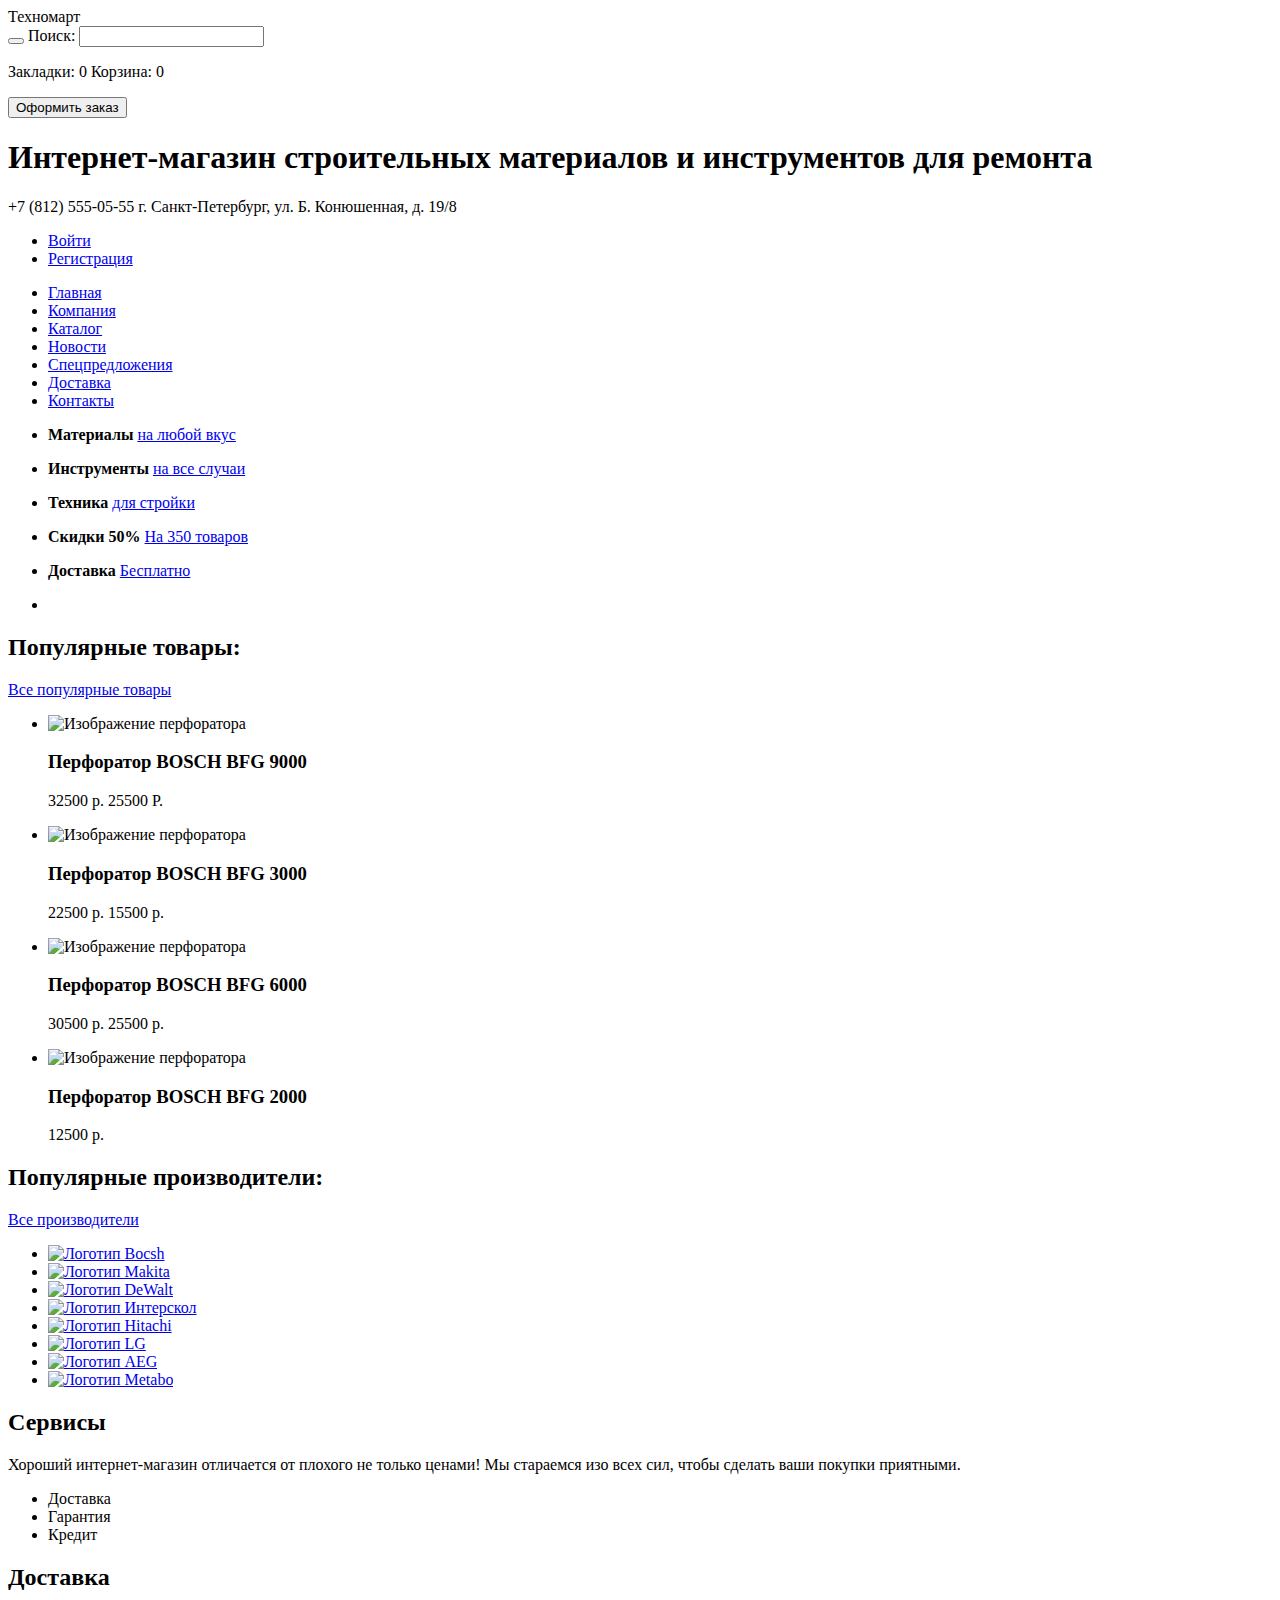
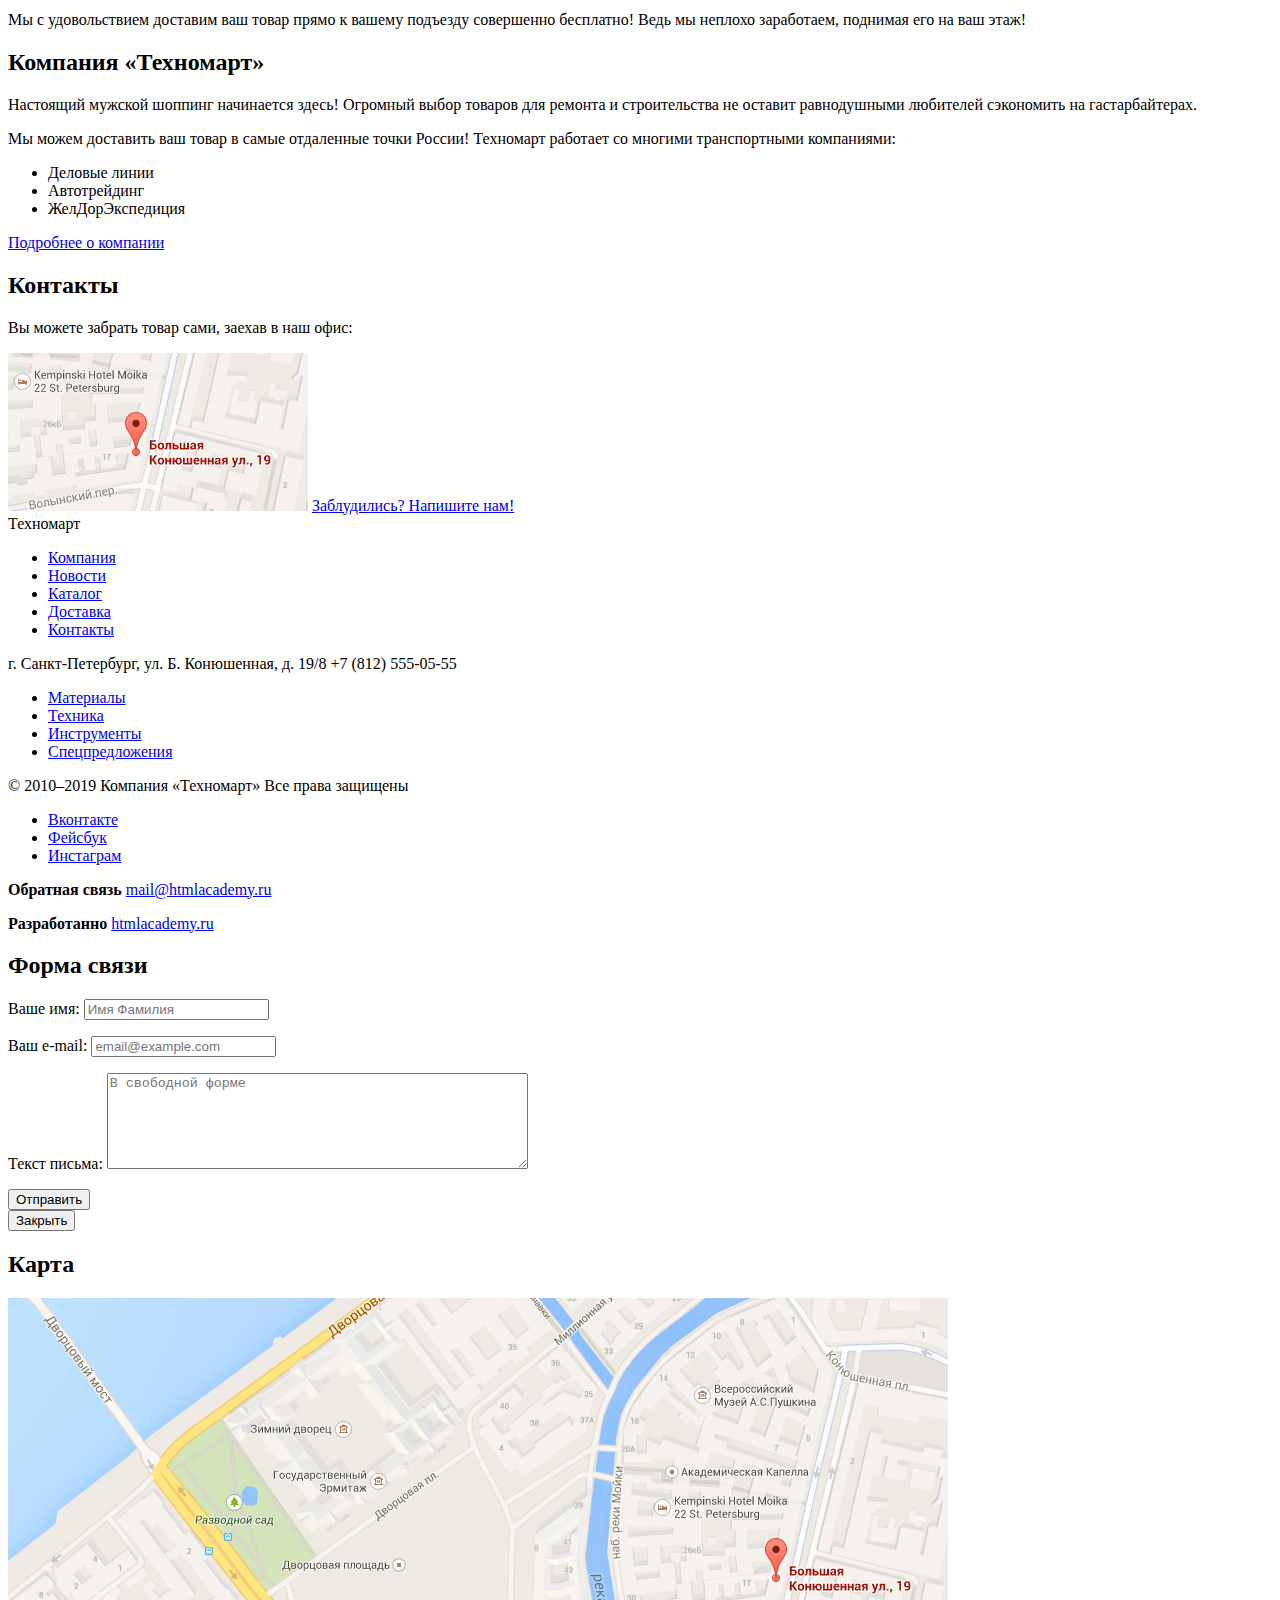
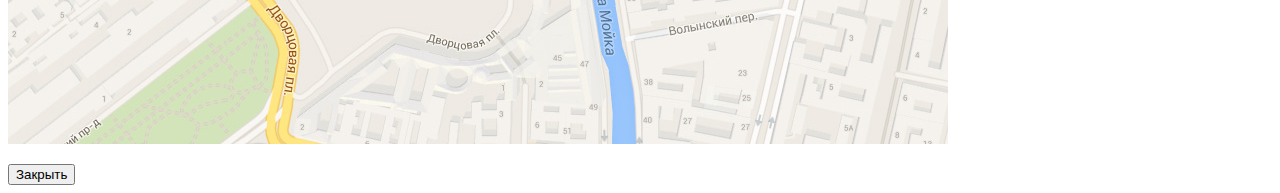
==== index.html @ 05b028b9 "Добавил формы" ====
<!DOCTYPE html>
<html lang="ru">
  <head>
    <meta charset="utf-8">
    <title>HTML Academy: Техномарт</title>
  </head>
  <body>
    <header class="main-header">
    	 <div class="top-menu">
          <a><span>Техномарт</span></a>
          <form class="header-search" action="/echo" method="post">
            <button class="search-button"></button>
            <label for="search">Поиск:</label>
            <input type="search" name="search" id="search">
          </form>
          <p>Закладки: <span>0</span> Корзина: <span>0</span></p>
          <button class="checkout">Оформить заказ</button>
        </div>
        <section class="main-header-content">
          <h1>
            Интернет-магазин
            строительных материалов
            и инструментов для ремонта
          </h1>
          <p class="header-contacts">
            <span>+7 (812) 555-05-55</span>
            г. Санкт-Петербург, ул. Б. Конюшенная, д. 19/8
          </p>
          <div class="top-menu-navigation">
            <ul class="user-navigation">
              <li><a href="#">Войти</a></li>
              <li><a href="#">Регистрация</a></li>
            </ul>
          </div>
        </section>
        <nav class="main-navigation">
          <ul class="site-navigation">
            <li><a href="#">Главная</a></li>
            <li><a href="#">Компания</a></li>
            <li><a href="#">Каталог</a></li>
            <li><a href="#">Новости</a></li>
            <li><a href="#">Спецпредложения</a></li>
            <li><a href="#">Доставка</a></li>
            <li><a href="#">Контакты</a></li>
          </ul>
        </nav> 
    </header>
    <main>
    	<section class="promo-block">
        <ul class="products-services">
          <li class="products-services-item">
            <div>
              <p>
                <b>Материалы</b>
                <a href="#"><span>на любой вкус</span></a>
              </p>
            </div>
          </li>
          <li class="products-services-item">
            <div>
              <p>
                <b>Инструменты</b>
                <a href="#"><span>на все случаи</span></a> 
              </p>
            </div>
          </li>
          <li class="products-services-item">
            <div>
              <p>
                <b>Техника</b>
                <a href="#"><span>для стройки</span></a>
              </p>
            </div>
          </li>
          <li class="products-services-item">
            <div>
              <p>
                <b>Скидки 50%</b>
                <a href="#"><span>На 350 товаров</span></a>
              </p>
            </div>
          </li>
          <li class="products-services-item">
            <div>
              <p>
                <b>Доставка</b>
                <a href="#"><span>Бесплатно</span></a>
              </p>
            </div>
          </li>
          <li class="products-services-item">
            <div>
            <!--Слайдер -->
            </div>
          </li>
        </ul>
      </section>
      <section class="popular-products">
        <h2>Популярные товары:</h2>
        <a href="#">Все популярные товары</a>
        <ul class="popular-products-list">
          <li class="product-item">
            <div>
              <img src="#" width="218" height="170" alt="Изображение перфоратора">
              <h3>
                Перфоратор BOSCH
                BFG 9000
              </h3>
              <p>
                <span>32500 р.</span>
                <span>25500 Р.</span>
              </p>
            </div>
          </li>
          <li class="product-item">
            <div>
              <img src="#" width="218" height="170" alt="Изображение перфоратора">
              <h3>
                Перфоратор BOSCH
                BFG 3000
              </h3>
              <p>
                <span>22500 р.</span>
                <span>15500 р.</span>
              </p>
            </div>
          </li>
          <li class="product-item">
            <div>
              <img src="#" width="218" height="170" alt="Изображение перфоратора">
              <h3>
                Перфоратор BOSCH
                BFG 6000
              </h3>
              <p>
                <span>30500 р.</span>
                <span>25500 р.</span>
              </p>
            </div>
          </li>
          <li class="product-item">
            <div>
              <img src="#" width="218" height="170" alt="Изображение перфоратора">
              <h3>
                Перфоратор BOSCH
                BFG 2000
              </h3>
              <p>
                <span>12500 р.</span>
              </p>
            </div>
          </li>
        </ul>
      </section>
      <section class="popular-brands">
        <h2>Популярные производители:</h2>
        <a href="#">Все производители</a>
        <ul class="popular-brands-list">
          <li class="brand-item">
            <a href="#">
              <img src="#" width="220" height="145" alt="Логотип Bocsh">
            </a>
          </li>
          <li class="brand-item">
            <a href="#">
              <img src="#" width="220" height="145" alt="Логотип Makita">
            </a>
          </li>
          <li class="brand-item">
            <a href="#">
              <img src="#" width="220" height="145" alt="Логотип DeWalt">
            </a>
          </li>
          <li class="brand-item">
            <a href="#">
              <img src="#" width="220" height="145" alt="Логотип Интерскол">
            </a>
          </li>
          <li class="brand-item">
            <a href="#">
              <img src="#" width="220" height="145" alt="Логотип Hitachi">
            </a>
          </li>
          <li class="brand-item">
            <a href="#">
              <img src="#" width="220" height="145" alt="Логотип LG">
            </a>
          </li>
          <li class="brand-item">
            <a href="#">
              <img src="#" width="220" height="145" alt="Логотип AEG">
            </a>
          </li>
          <li class="brand-item">
            <a href="#">
              <img src="#" width="220" height="145" alt="Логотип Metabo">
            </a>
          </li>
        </ul>
      </section>
      <section class="services">
        <h2>Сервисы</h2>
        <p>
          Хороший интернет-магазин отличается от плохого не только ценами!
          Мы стараемся изо всех сил, чтобы сделать ваши покупки приятными.
        </p>
        <ul class="services-list">
          <li>Доставка</li>
          <li>Гарантия</li>
          <li>Кредит</li>
        </ul>
        <h2>Доставка</h2>
        <p>
          Мы с удовольствием доставим ваш товар прямо 
          к вашему подъезду совершенно бесплатно!
          Ведь мы неплохо заработаем, 
          поднимая его на ваш этаж!
        </p>
      </section>
      <section class="about-company">
        <h2>Компания «Техномарт»</h2>
        <p>
          Настоящий мужской шоппинг начинается здесь! Огромный выбор товаров для ремонта и строительства не оставит равнодушными любителей сэкономить на гастарбайтерах.
        </p>
        <p>
          Мы можем доставить ваш товар в самые отдаленные точки России!
          Техномарт работает со многими транспортными компаниями: 
        </p>
        <ul class="delivery-list">
          <li>Деловые линии</li>
          <li>Автотрейдинг</li>
          <li>ЖелДорЭкспедиция</li>
        </ul>
        <a href="#">Подробнее о компании</a>
      </section>
      <section class="contacts">
        <h2>Контакты</h2>
        <p>
          Вы можете забрать товар сами, 
          заехав в наш офис:
        </p>
        <img src="img/mini-map.jpg" width=300"" height="158" alt="карта">
        <a href="#">Заблудились? Напишите нам!</a>
      </section>
    </main>
	<footer>
			<div class="footer-nav">
        <a><span>Техномарт</span></a>
        <ul class="footer-nav-list">
          <li class="footer-nav-item"><a href="#">Компания</a></li>
          <li class="footer-nav-item"><a href="#">Новости</a></li>
          <li class="footer-nav-item"><a href="#">Каталог</a></li>
          <li class="footer-nav-item"><a href="#">Доставка</a></li>
          <li class="footer-nav-item"><a href="#">Контакты</a></li>
        </ul>
      </div>
      <p class="footer-contacts">
        г. Санкт-Петербург, ул. Б. Конюшенная, д. 19/8
        +7 (812) 555-05-55
      </p>
      <div class="products-menu">
        <ul class="products-menu-list">
          <li class="products-menu-item"><a href="#">Материалы</a></li>
          <li class="products-menu-item"><a href="#">Техника</a></li>
          <li class="products-menu-item"><a href="#">Инструменты</a></li>
          <li class="products-menu-item"><a href="#">Спецпредложения</a></li>
        </ul>
      </div>
      <p class="footer-copyright">
        © 2010–2019 Компания «Техномарт»
        Все права защищены
      </p>
      <div class="footer-social">
          <ul>
            <li><a class="social-button" href="#">Вконтакте</a></li>
            <li><a class="social-button" href="#">Фейсбук</a></li>
            <li><a class="social-button" href="#">Инстаграм</a></li>
          <ul>
        </div>
        <p class="footer-feedback">
          <b>Обратная связь</b>
          <a href="https://mail@htmlacademy.ru">mail@htmlacademy.ru</a>
      </p>
      <p class="footer-developers">
        <b>Разработанно</b>
        <a href="https://htmlacademy.ru">htmlacademy.ru</a>
      </p>
	 </footer>
    <section class="modal modal-feedback">
      <h2 class="visually-hidden">Форма связи</h2>
      <form class="wrire-us" action="https://echo.htmlacademy.ru" method="post">
        <p>
          <label for="user-name">Ваше имя:</label>
          <input type="text" name="name" id="user-name" placeholder="Имя Фамилия">
        </p>
        <p>
          <label for="user-e-mail">Ваш e-mail:</label>
          <input type="text" name="e-mail" id="user-e-mail" placeholder="email@example.com">
        </p>
        <p>
          <label for="comment-field">Текст письма:</label>
          <textarea name="comment" id="comment-field" cols="50" rows="6" placeholder="В свободной форме"></textarea>
        </p>
        <button type="submit">Отправить</button>
      </form>  
      <button class="modal-close" type="button">Закрыть</button>
    </section>
    <section class="modal modal-map">
      <h2 class="visually-hidden">Карта</h2>
      <p>
        <img src="img/big-map.jpg" width="940" height="446" alt="Офис компании по адресу ул. Большая Конюшенная 19/8, Санкт-Петербург">
      </p>
      <button class="modal-close" type="button">Закрыть</button>
    </section>    
  </body>
</html>
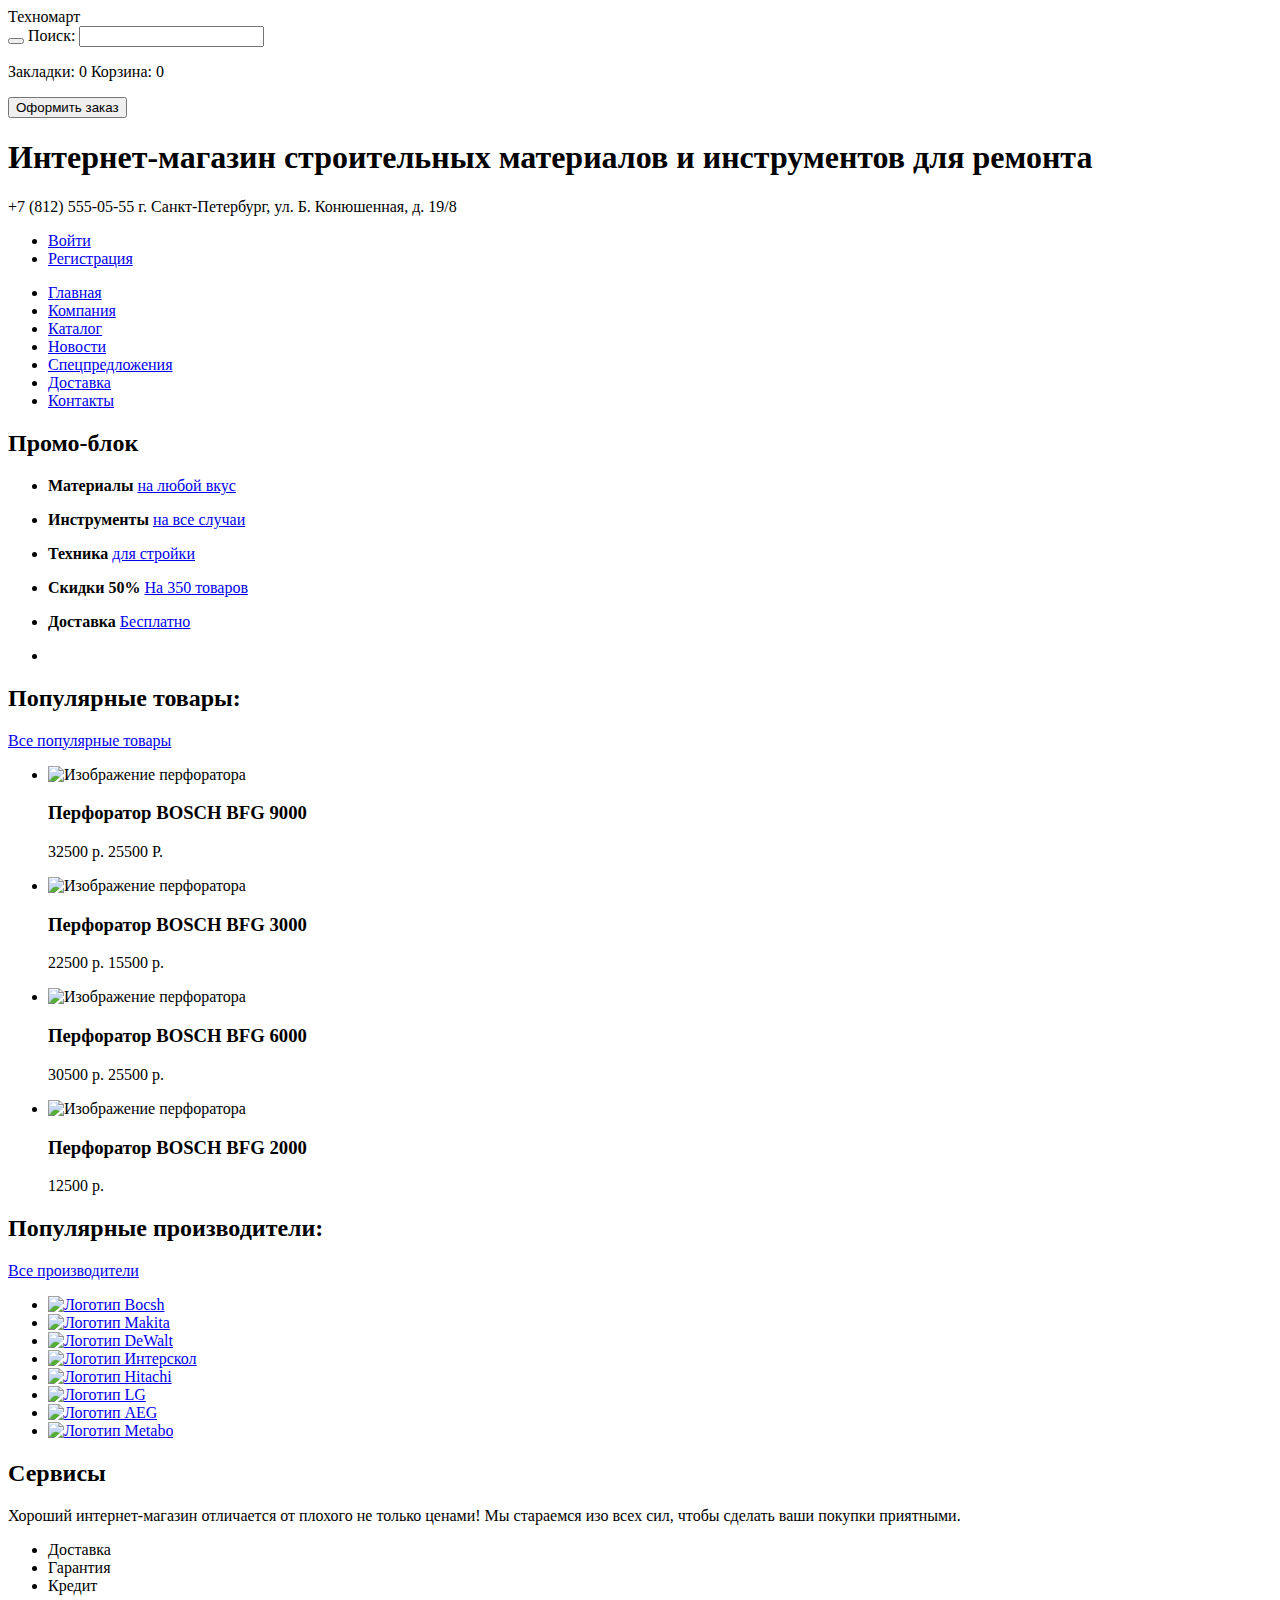
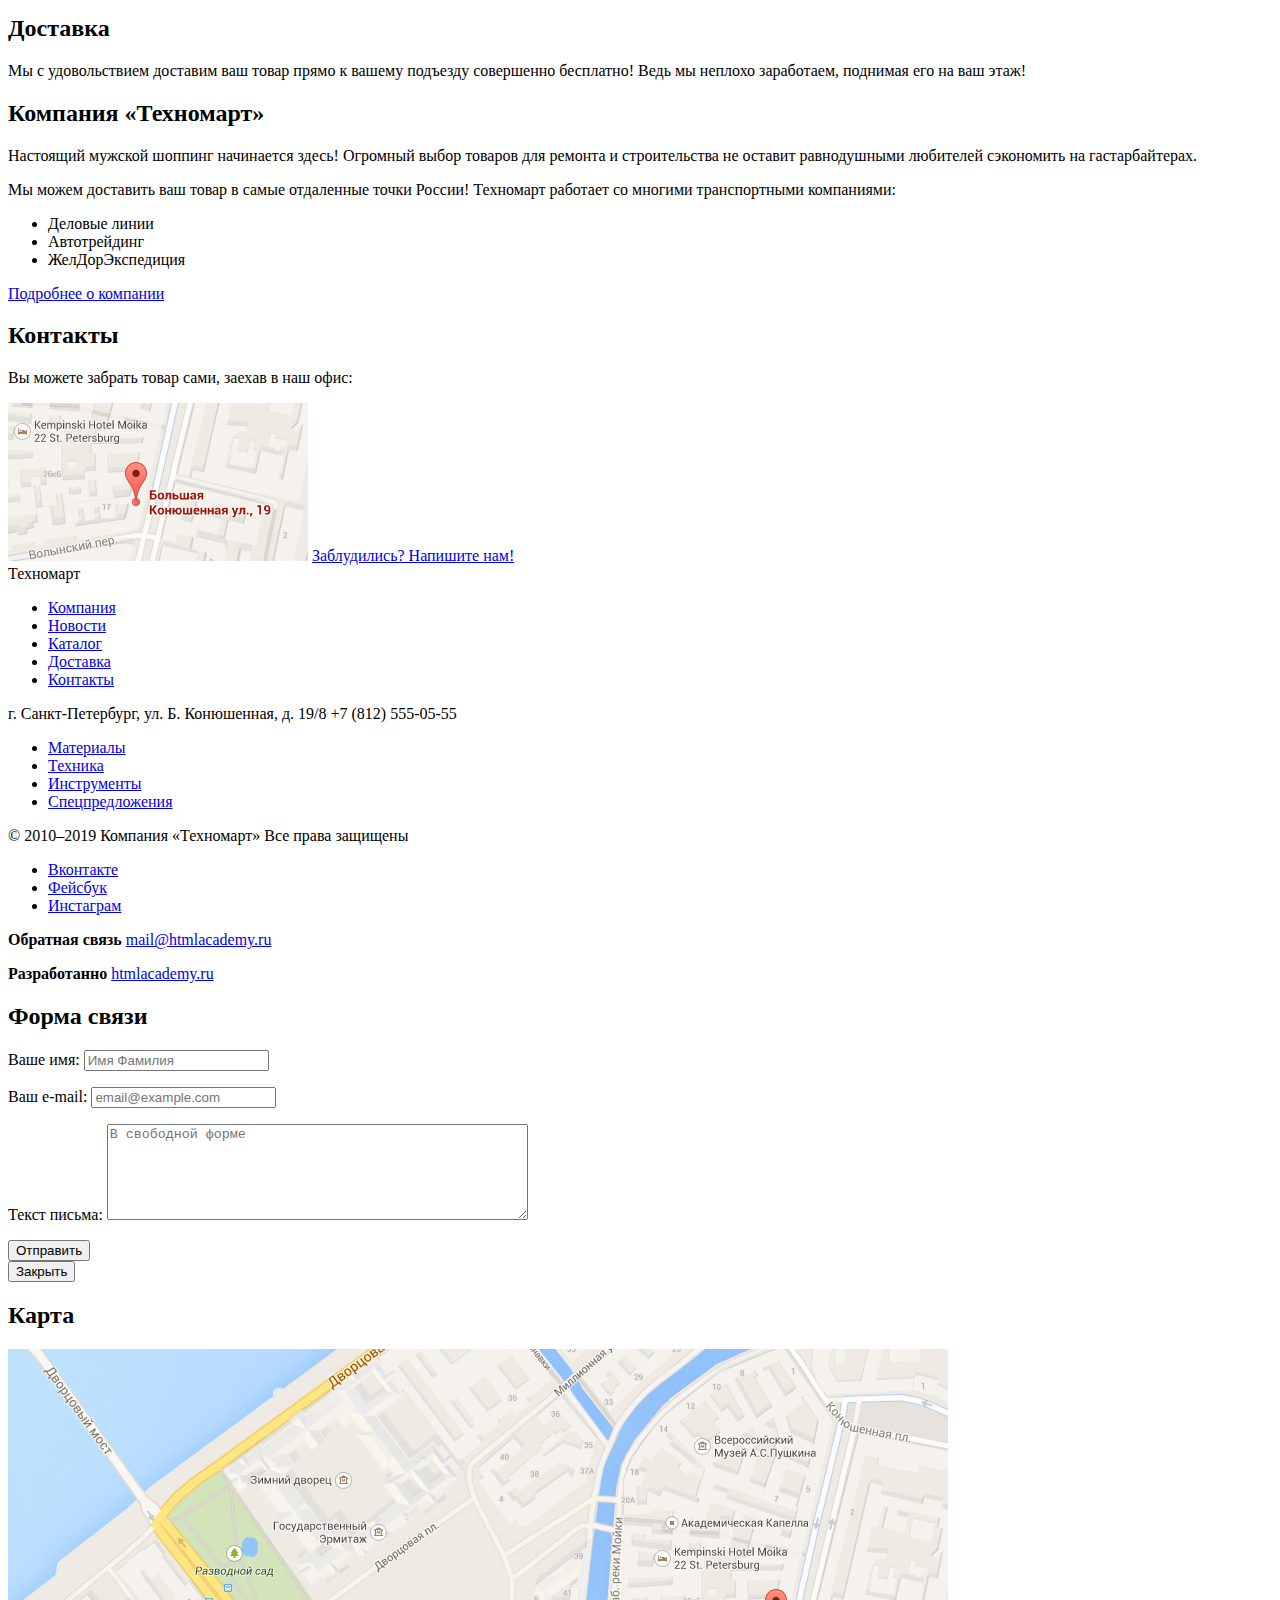
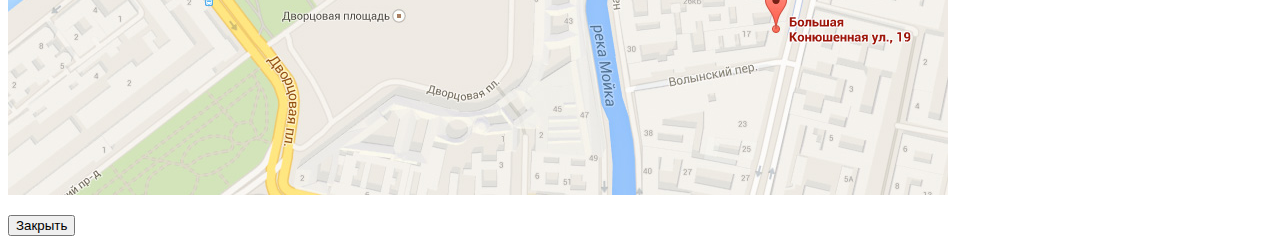
==== commit 2170749d: "Исправил ошибки" ====
--- a/index.html
+++ b/index.html
@@ -35,9 +35,9 @@
         </section>
         <nav class="main-navigation">
           <ul class="site-navigation">
-            <li><a href="#">Главная</a></li>
+            <li><a href="index.html">Главная</a></li>
             <li><a href="#">Компания</a></li>
-            <li><a href="#">Каталог</a></li>
+            <li><a href="catalog.html">Каталог</a></li>
             <li><a href="#">Новости</a></li>
             <li><a href="#">Спецпредложения</a></li>
             <li><a href="#">Доставка</a></li>
@@ -47,6 +47,7 @@
     </header>
     <main>
     	<section class="promo-block">
+        <h2 class="visually-hidden">Промо-блок</h2>
         <ul class="products-services">
           <li class="products-services-item">
             <div>
@@ -239,7 +240,7 @@
           Вы можете забрать товар сами, 
           заехав в наш офис:
         </p>
-        <img src="img/mini-map.jpg" width=300"" height="158" alt="карта">
+        <img src="img/mini-map.jpg" width="300" height="158" alt="карта">
         <a href="#">Заблудились? Напишите нам!</a>
       </section>
     </main>
@@ -275,7 +276,7 @@
             <li><a class="social-button" href="#">Вконтакте</a></li>
             <li><a class="social-button" href="#">Фейсбук</a></li>
             <li><a class="social-button" href="#">Инстаграм</a></li>
-          <ul>
+          </ul>
         </div>
         <p class="footer-feedback">
           <b>Обратная связь</b>
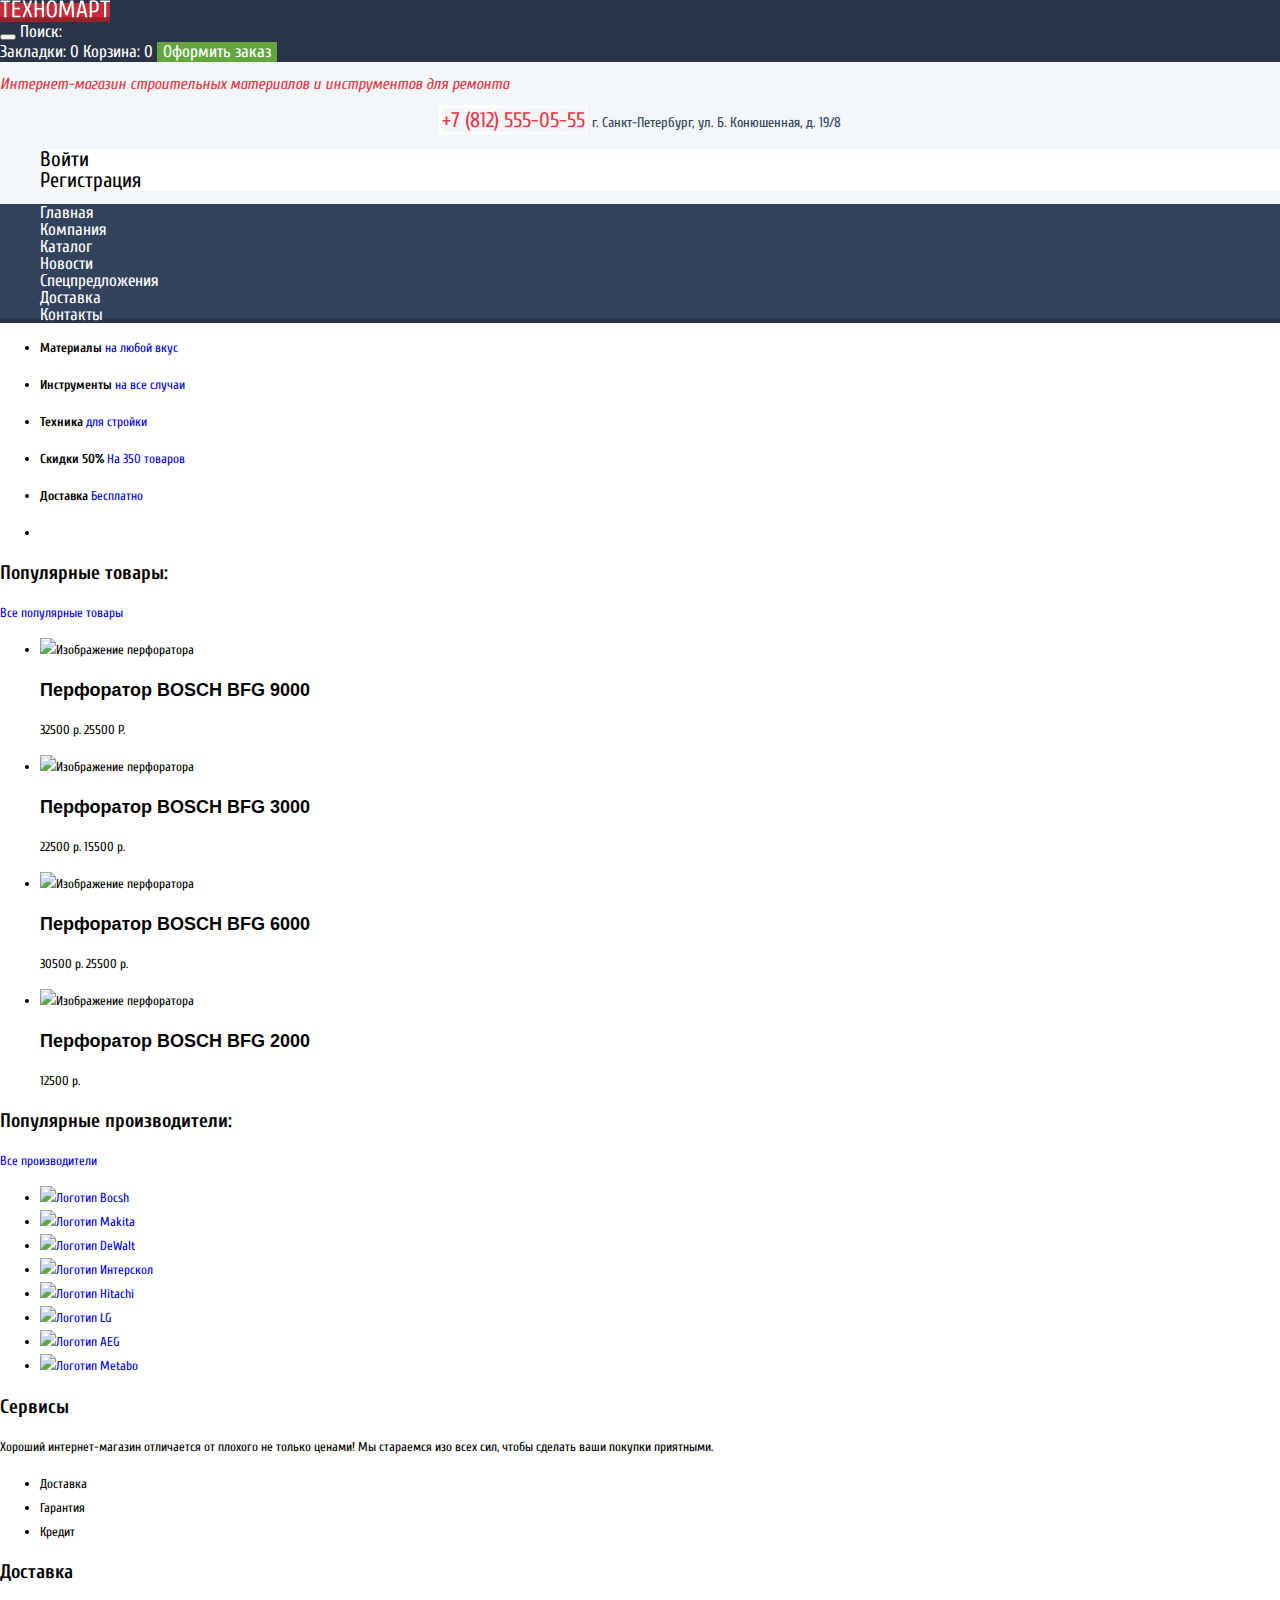
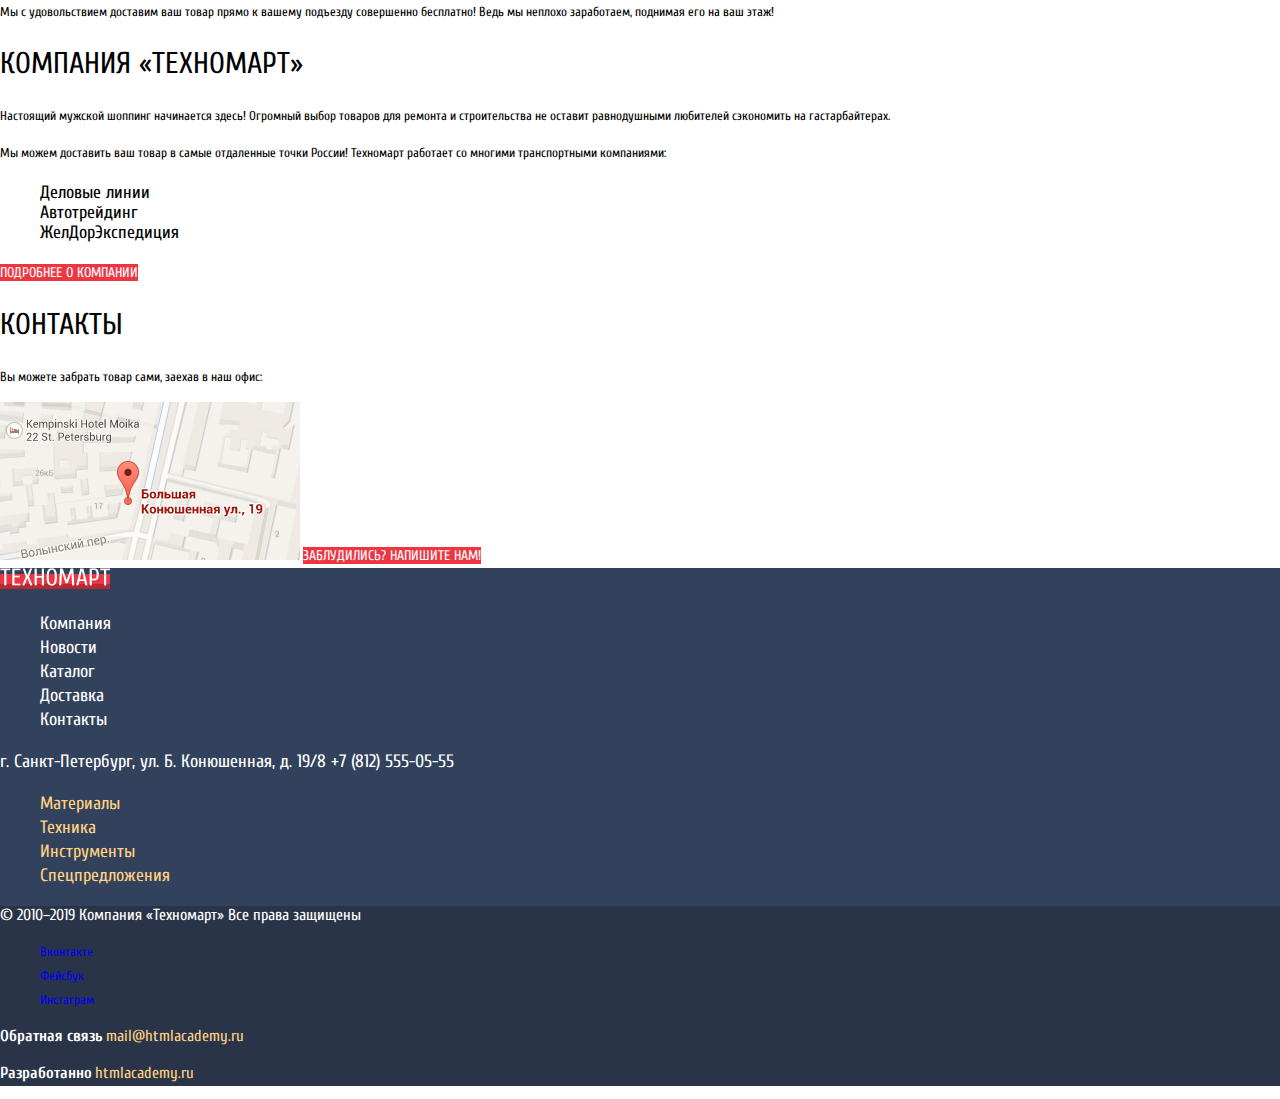
==== commit 253d8381: "Базовая стилизация" ====
--- a/index.html
+++ b/index.html
@@ -3,17 +3,22 @@
   <head>
     <meta charset="utf-8">
     <title>HTML Academy: Техномарт</title>
+    <link href="https://fonts.googleapis.com/css?family=PT+Sans:400,700&amp;subset=cyrillic" rel="stylesheet">
+    <link href="https://fonts.googleapis.com/css?family=Cuprum:400,400i,700&amp;subset=cyrillic" rel="stylesheet">
+    <link rel="stylesheet" href="css/normalize.css">
+    <link rel="stylesheet" href="css/main.css">
   </head>
   <body>
     <header class="main-header">
     	 <div class="top-menu">
-          <a><span>Техномарт</span></a>
-          <form class="header-search" action="/echo" method="post">
+          <a class="logo" href="#"><img src="img/logo.png" width="110" height="18" alt="Логотип Техномарта"></a>
+          <form class="header-search" action="https://echo.htmlacademy.ru" method="get">
             <button class="search-button"></button>
             <label for="search">Поиск:</label>
             <input type="search" name="search" id="search">
           </form>
-          <p>Закладки: <span>0</span> Корзина: <span>0</span></p>
+          <a class="features" href="#">Закладки: <span>0</span></a> 
+          <a class="features" href="#">Корзина: <span>0</span></a>
           <button class="checkout">Оформить заказ</button>
         </div>
         <section class="main-header-content">
@@ -244,9 +249,9 @@
         <a href="#">Заблудились? Напишите нам!</a>
       </section>
     </main>
-	<footer>
+	<footer class="main-footer">
 			<div class="footer-nav">
-        <a><span>Техномарт</span></a>
+        <a class="logo"><img src="img/logo.png" width="110" height="18" alt="Логотип Техномарта"></a>
         <ul class="footer-nav-list">
           <li class="footer-nav-item"><a href="#">Компания</a></li>
           <li class="footer-nav-item"><a href="#">Новости</a></li>
@@ -267,27 +272,29 @@
           <li class="products-menu-item"><a href="#">Спецпредложения</a></li>
         </ul>
       </div>
-      <p class="footer-copyright">
-        © 2010–2019 Компания «Техномарт»
-        Все права защищены
-      </p>
-      <div class="footer-social">
-          <ul>
-            <li><a class="social-button" href="#">Вконтакте</a></li>
-            <li><a class="social-button" href="#">Фейсбук</a></li>
-            <li><a class="social-button" href="#">Инстаграм</a></li>
-          </ul>
-        </div>
-        <p class="footer-feedback">
-          <b>Обратная связь</b>
-          <a href="https://mail@htmlacademy.ru">mail@htmlacademy.ru</a>
-      </p>
-      <p class="footer-developers">
-        <b>Разработанно</b>
-        <a href="https://htmlacademy.ru">htmlacademy.ru</a>
-      </p>
+      <div class="footer-down">
+        <p class="footer-copyright">
+          © 2010–2019 Компания «Техномарт»
+          Все права защищены
+        </p>
+        <div class="footer-social">
+            <ul class="footer-social-list">
+              <li><a class="social-button" href="#">Вконтакте</a></li>
+              <li><a class="social-button" href="#">Фейсбук</a></li>
+              <li><a class="social-button" href="#">Инстаграм</a></li>
+            </ul>
+          </div>
+          <p class="footer-feedback">
+            <b>Обратная связь</b>
+            <a href="https://mail@htmlacademy.ru">mail@htmlacademy.ru</a>
+        </p>
+        <p class="footer-developers">
+          <b>Разработанно</b>
+          <a href="https://htmlacademy.ru">htmlacademy.ru</a>
+        </p>
+      </div>
 	 </footer>
-    <section class="modal modal-feedback">
+    <section class="modal modal-feedback visually-hidden">
       <h2 class="visually-hidden">Форма связи</h2>
       <form class="wrire-us" action="https://echo.htmlacademy.ru" method="post">
         <p>
@@ -306,7 +313,7 @@
       </form>  
       <button class="modal-close" type="button">Закрыть</button>
     </section>
-    <section class="modal modal-map">
+    <section class="modal modal-map visually-hidden">
       <h2 class="visually-hidden">Карта</h2>
       <p>
         <img src="img/big-map.jpg" width="940" height="446" alt="Офис компании по адресу ул. Большая Конюшенная 19/8, Санкт-Петербург">
--- a/css/main.css
+++ b/css/main.css
@@ -0,0 +1,476 @@
+body {
+	margin: 0;
+
+	font-family: 'Cuprum', Arial, sans-serif;
+	font-size: 13px;
+	line-height: 24px;
+	font-weight: 400;
+	color: #000;
+	
+	background-color: #fff;	
+}
+
+a {
+	text-decoration: none;
+}
+
+.visually-hidden {
+	display: none;
+}
+
+.main-header {
+	background-color: #f4f7f9;
+}
+
+.top-menu {
+	background-color: #293449;
+	
+	font-size: 17px;
+	line-height: 18px;
+	color: #fff;
+}
+ 
+ .top-menu .features {
+ 	color: #fff;
+ }
+
+.top-menu .logo {
+	background-color: #ee3643;
+	box-shadow: inset 0px -5px 0 0 rgba(0, 0, 0, 0.24);
+}
+
+.top-menu input {
+	background-color: #293449;
+  border: none;
+
+  font-size: 17px;
+	line-height: 18px;
+	color: #000;
+}
+
+.top-menu .checkout { 
+	font-size: 17px;
+	line-height: 18px;
+	color: #fff;
+
+	border: none; 
+
+	background-color: #63a63e;
+}
+
+.top-menu .logo:hover {
+	background-color: #ca2c37;
+}
+
+.top-menu input:hover,
+.top-menu label:hover,
+.top-menu .features:hover {
+	background-color: #212a3a;
+}
+
+.top-menu .checkout:hover {
+	background-color: #5fbb2d;
+}
+
+.top-menu .logo:active {
+	background-color: #ba2732;
+}
+
+.top-menu .features:active {
+	background-color: #161d29;
+}
+
+.top-menu .checkout:active {
+	background-color: #518534;
+}
+
+.top-menu input:focus {
+	background-color: #fff;
+}
+
+.main-header-content h1 {
+	font-size: 16px;
+	line-height: 23px;
+  font-weight: 400;
+  font-style: italic;
+  color: #ee3643;
+}
+
+.header-contacts {
+	font-size: 14px;
+	line-height: 24px;
+	text-align: center;
+	color: #32425c;
+}
+
+.header-contacts span {
+	border:3px solid #fff;
+
+	font-size: 21px;
+	line-height: 21px;
+	color: #ee3643;
+}
+
+.user-navigation {
+	list-style: none;
+}
+
+.user-navigation li {
+	font-size: 21px;
+	line-height: 21px;
+
+	background-color: #fff;
+}
+ 
+.user-navigation a {
+	color: #000;
+}
+
+.user-navigation a:hover {
+	color: #ee3643;
+}
+
+.user-navigation a:active {
+	color: #b2b2b2;
+}
+
+.main-navigation {
+	background-color: #32425c;
+	box-shadow: inset 0px -5px 0 0 #293449;
+}
+
+.site-navigation {
+	list-style: none;
+}
+
+.site-navigation li {
+	font-size: 17px;
+	line-height: 17px;
+}
+
+.site-navigation a {
+	color: #fff;
+}
+
+.site-navigation a:hover {
+	background-color: #293449;
+}
+
+.site-navigation a:active {
+	background-color: #1d2739;
+	color: #8e939c;
+}
+
+.about-company h2 {
+	font-size: 30px;
+	line-height: 30px;
+	font-weight: 400;
+	text-transform: uppercase;
+	color: #000;
+}
+
+.delivery-list {
+	list-style: none;
+
+	font-size: 18px;
+	line-height: 20px;
+}
+
+.about-company a {
+	font-size: 14px;
+	line-height: 18px;
+	text-align: center;
+	text-transform: uppercase;
+	color: #fff;
+
+	background-color: #ee3643;
+}
+
+.about-company a:hover {
+	background-color: #ca2c37;
+}
+
+.about-company a:active {
+	background-color: #ba2732;
+}
+
+.contacts h2 {
+	font-size: 30px;
+	line-height: 30px;
+	font-weight: 400;
+	text-transform: uppercase;
+	color: #000;
+}
+
+.contacts a {
+	font-size: 14px;
+	line-height: 18px;
+	text-align: center;
+	text-transform: uppercase;
+	color: #fff;
+
+	background-color: #ee3643;
+}
+
+.contacts a:hover {
+	background-color: #ca2c37;
+}
+
+.contacts a:active {
+	background-color: #ba2732;
+}
+
+.main-footer {
+	background-color: #32425c;
+}
+
+.footer-nav .logo {
+	background-color: #ee3643;
+	box-shadow: inset 0px -5px 0 0 rgba(0, 0, 0, 0.24);
+}
+
+.footer-nav-list {
+	list-style: none;
+
+	font-size: 18px;
+	line-height: 24px;
+}
+
+.footer-nav-list a {
+	color: #fff;
+}
+
+.footer-nav-list a:hover {
+	text-decoration: underline;
+}
+
+.footer-nav-list a:active {
+	color: #929caa;
+	text-decoration: none;
+}
+
+.footer-contacts {
+	font-size: 18px;
+	line-height: 24px;
+	color: #fff;
+}
+
+.products-menu-list {
+	list-style: none;
+
+	font-size: 18px;
+	line-height: 24px;
+}
+
+.products-menu-list a {
+	color: #ffd180;
+}
+
+.products-menu-list a:hover {
+	text-decoration: underline;
+}
+
+.products-menu-list a:active {
+	color: #998a6e;
+	text-decoration: none;
+}
+
+.footer-down {
+	background-color: #293449;
+}
+
+.footer-copyright {
+	font-size: 16px;
+	line-height: 18px;
+	color: #fff;
+}
+
+.footer-social-list {
+	list-style: none;
+}
+
+.footer-feedback b {
+	font-size: 16px;
+	line-height: 18px;
+	color: #fff;
+}
+
+.footer-feedback a {
+	font-size: 16px;
+	line-height: 18px;
+	color: #ffd180;
+}
+
+.footer-feedback a:hover {
+	text-decoration: underline;
+}
+
+.footer-feedback a:active {
+	text-decoration: none;
+	color: #c73644;
+}
+
+.footer-developers b {
+	font-size: 16px;
+	line-height: 18px;
+	color: #fff;
+}
+
+.footer-developers a {
+	font-size: 16px;
+	line-height: 18px;
+	color: #ffd180;
+}
+
+.footer-developers a:hover {
+	text-decoration: underline;
+}
+
+.footer-developers a:active {
+	text-decoration: none;
+	color: #c73644;
+}
+
+
+/* внутреняя страница */
+
+.inner ul {
+	list-style: none;
+}
+
+.inner .top-menu-navigation a {
+	font-size: 21px;
+	line-height: 21px;
+	color: #000;
+
+	background-color: #fff;
+}
+
+.inner .top-menu-navigation a:active {
+	color: #b2b2b2; 
+}
+
+.inner .user-navigation li {
+	background-color: #f4f7f9;
+}
+
+.inner .user-navigation a {
+	font-size: 16px;
+	line-height: 18px;
+	text-decoration: underline;
+	color: #32425c;
+
+	background-color: #f4f7f9;
+} 
+
+.inner .user-navigation a:hover {
+	color: #ee3643;
+}
+
+.inner .user-navigation a:active {
+	color: #b2b2b2;
+}
+
+.breadcrumbs {
+	list-style: none;
+}
+
+.breadcrumbs li {
+	font-family: 'PTSans', Arial, sans-serif;
+	font-size: 13px;
+	line-height: 18px;
+	text-transform: uppercase;
+}
+
+.breadcrumbs a {
+	color: #000;
+}
+
+.inner .perforators{
+	font-size: 30px;
+	line-height: 30px;
+	text-transform: uppercase;
+	font-weight: 400;
+	color: #32425c;
+
+	background-color: #f2f6f8;
+}
+
+.inner legend {
+	font-family: 'PTSans', Arial, sans-serif;
+	font-size: 17px;
+	line-height: 30px;
+	font-weight: 700;
+	text-transform: uppercase;
+	color: #000;
+}
+
+.filter-option {
+	font-family: 'PTSans', Arial, sans-serif;
+	font-size: 15px;
+	line-height: 20px;
+	text-transform: uppercase;
+}
+
+.filter-button {
+	font-family: 'PTSans', Arial, sans-serif;
+	font-size: 13px;
+	line-height: 18px;
+	color: #000;
+	text-transform: uppercase;
+	text-align: center;
+}
+
+.product-item h3 {
+	font-family: 'PTSans', Arial, sans-serif;
+	font-size: 18px;
+	line-height: 20px;
+	font-weight: 700;
+}
+
+.product-item .old-price {
+	font-family: 'PTSans', Arial, sans-serif;
+	font-size: 17px;
+	line-height: 18px;
+	font-weight: 700;
+	text-decoration: line-through;
+	text-transform: uppercase;
+	color: #999999;
+}
+
+.product-item .price {
+	font-family: 'PTSans', Arial, sans-serif;
+	font-size: 17px;
+	line-height: 18px;
+	font-weight: 700;
+	text-transform: uppercase;
+	color: #fff;
+
+	background-color: #ee3643;
+}
+
+.product-item .buy {
+	font-family: 'Cuprum', Arial, sans-serif;
+	font-size: 14px;
+	line-height: 18px;
+	text-align: center;
+	text-transform: uppercase;
+	color: #fff;
+
+	background-color: #63a63e;
+	box-shadow: inset 0px -3px 0 0 #367315;
+	border: none; 
+}
+
+.product-item .marker {
+	font-family: 'Cuprum', Arial, sans-serif;
+	font-size: 14px;
+	line-height: 18px;
+	text-align: center;
+	text-transform: uppercase;
+	color: #32425c;
+
+	background-color: #fff;
+	border: 3px solid #63a63e;
+}
+
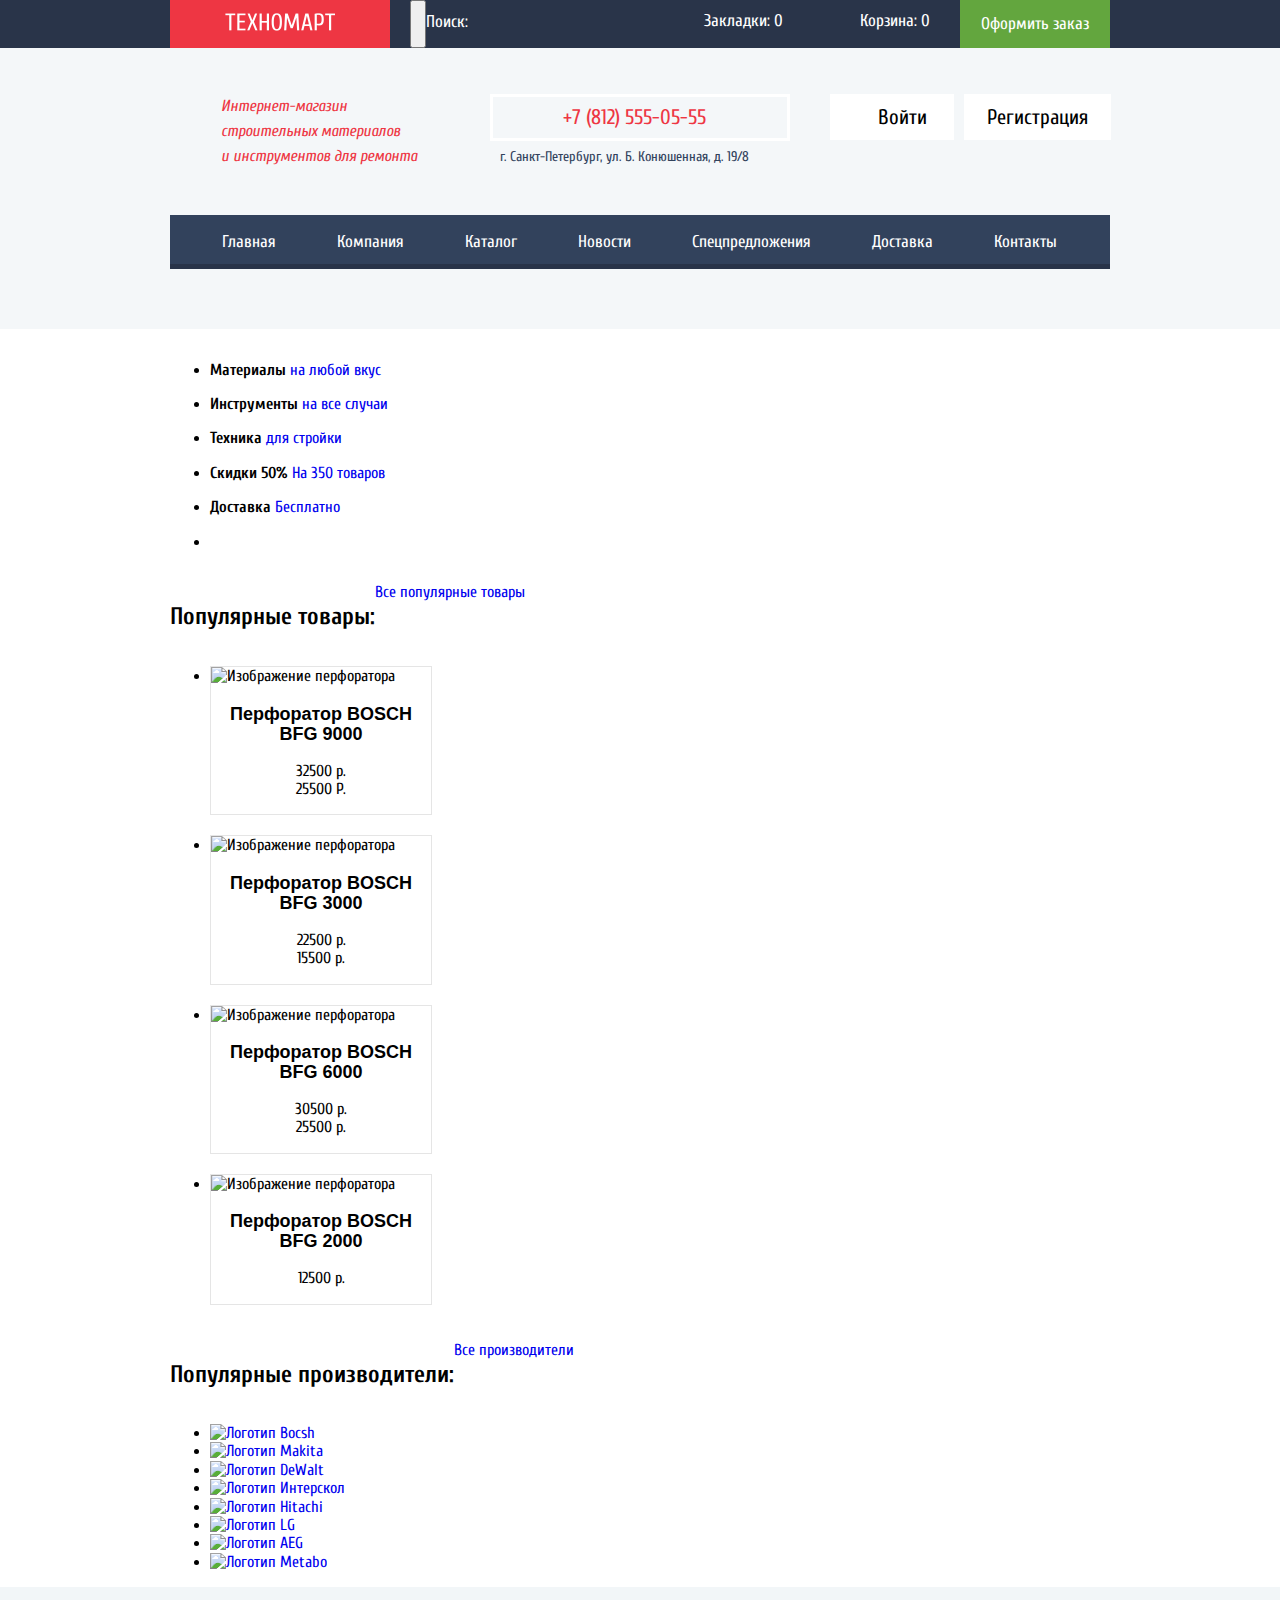
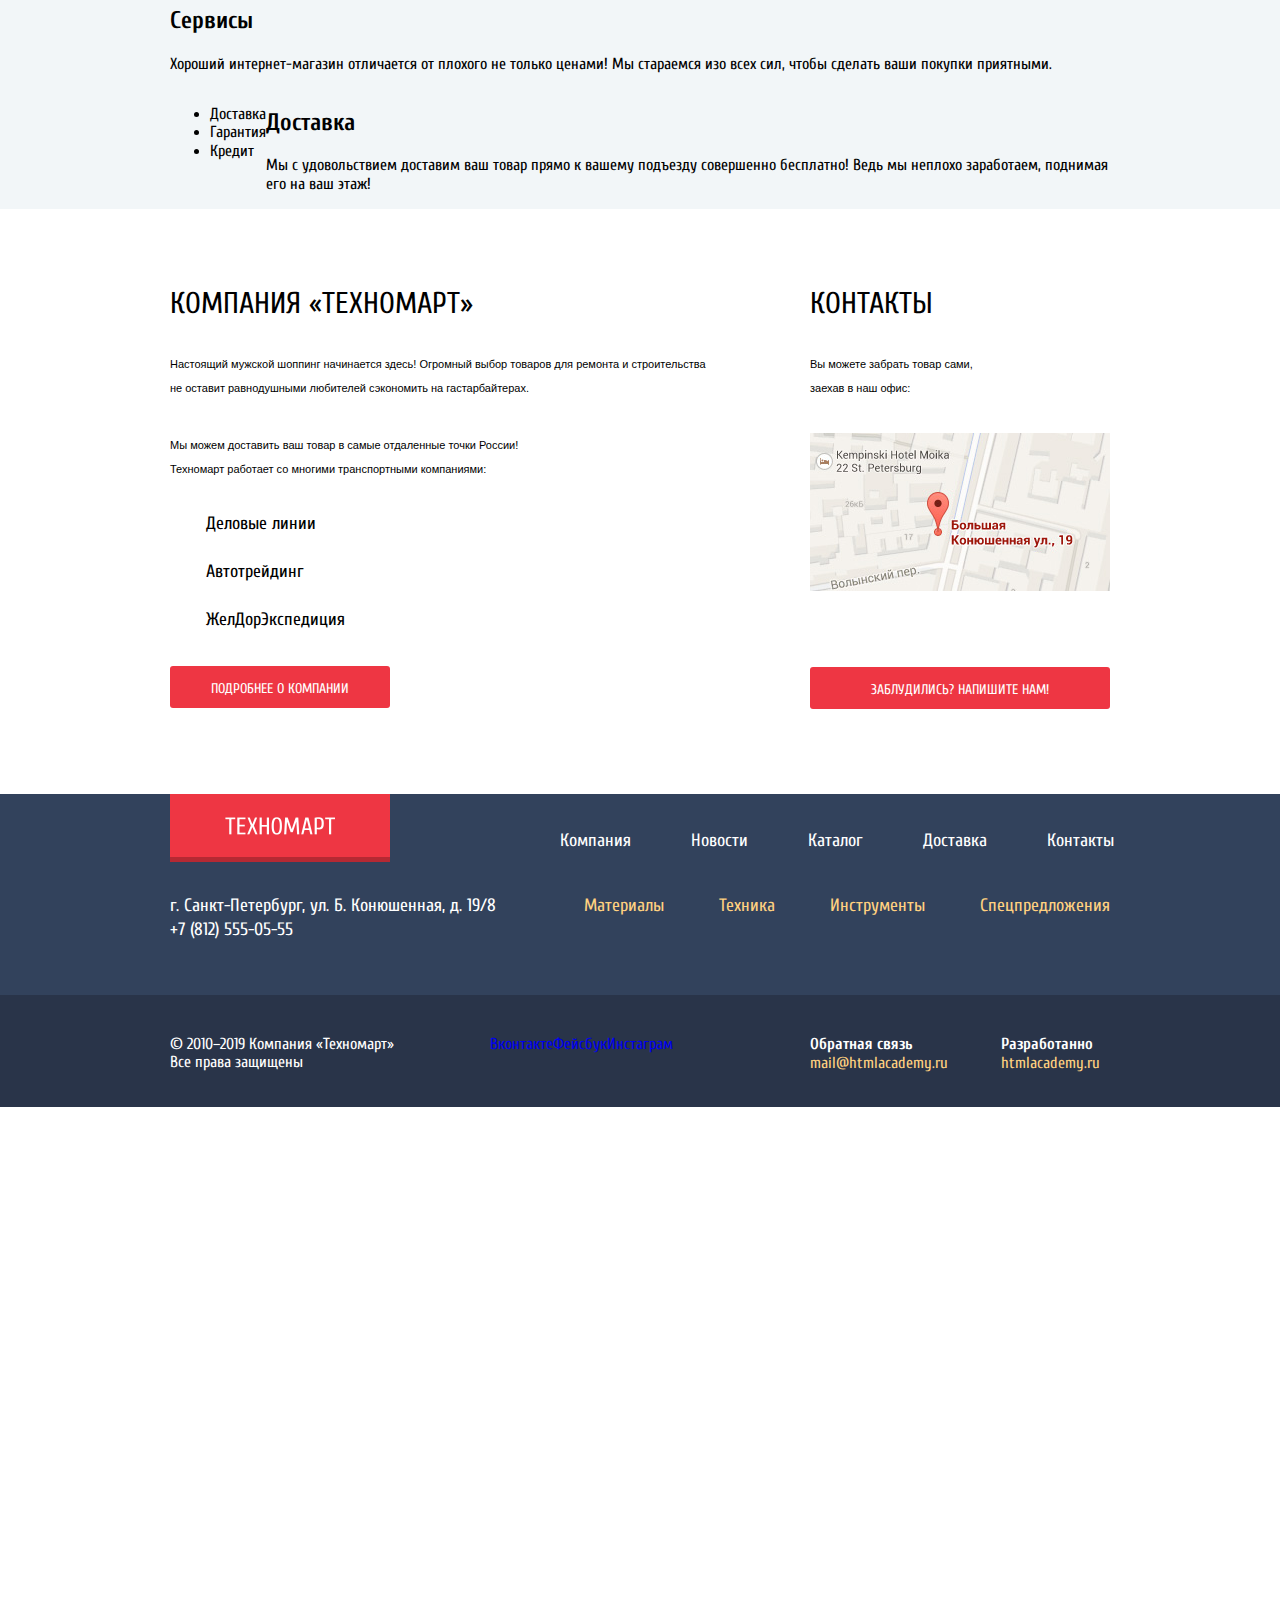
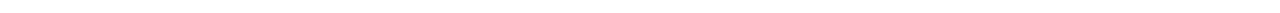
==== commit bd4ef9b2: "Строим сетку личного проекта" ====
--- a/index.html
+++ b/index.html
@@ -11,287 +11,323 @@
   <body>
     <header class="main-header">
     	 <div class="top-menu">
-          <a class="logo" href="#"><img src="img/logo.png" width="110" height="18" alt="Логотип Техномарта"></a>
-          <form class="header-search" action="https://echo.htmlacademy.ru" method="get">
-            <button class="search-button"></button>
-            <label for="search">Поиск:</label>
-            <input type="search" name="search" id="search">
-          </form>
-          <a class="features" href="#">Закладки: <span>0</span></a> 
-          <a class="features" href="#">Корзина: <span>0</span></a>
-          <button class="checkout">Оформить заказ</button>
+          <div class="container">
+            <a class="logo" href="#"><img src="img/logo.png" width="110" height="18" alt="Логотип Техномарта"></a>
+            <form class="header-search" action="https://echo.htmlacademy.ru" method="get">
+              <button class="search-button"></button>
+              <label for="search">Поиск:</label>
+              <input type="search" name="search" id="search">
+            </form>
+            <a class="features" href="#">Закладки: <span>0</span></a> 
+            <a class="features" href="#">Корзина: <span>0</span></a>
+            <button class="checkout">Оформить заказ</button>
+          </div>
         </div>
         <section class="main-header-content">
-          <h1>
-            Интернет-магазин
-            строительных материалов
-            и инструментов для ремонта
-          </h1>
-          <p class="header-contacts">
-            <span>+7 (812) 555-05-55</span>
-            г. Санкт-Петербург, ул. Б. Конюшенная, д. 19/8
-          </p>
-          <div class="top-menu-navigation">
-            <ul class="user-navigation">
-              <li><a href="#">Войти</a></li>
-              <li><a href="#">Регистрация</a></li>
-            </ul>
-          </div>
+          <div class="container">
+            <h1>
+              Интернет-магазин
+              строительных материалов<br>
+              и инструментов для ремонта
+            </h1>
+            <div class="header-contacts">
+             <span>+7 (812) 555-05-55</span>
+              <p>
+                г. Санкт-Петербург, ул. Б. Конюшенная, д. 19/8
+              </p>
+            </div>
+            <div class="top-menu-navigation">
+              <ul class="user-navigation">
+                <li><a href="#">Войти</a></li>
+                <li><a href="#">Регистрация</a></li>
+              </ul>
+            </div>
+        </div>
         </section>
         <nav class="main-navigation">
-          <ul class="site-navigation">
-            <li><a href="index.html">Главная</a></li>
-            <li><a href="#">Компания</a></li>
-            <li><a href="catalog.html">Каталог</a></li>
-            <li><a href="#">Новости</a></li>
-            <li><a href="#">Спецпредложения</a></li>
-            <li><a href="#">Доставка</a></li>
-            <li><a href="#">Контакты</a></li>
-          </ul>
+          <div class="container">
+            <div class="background-wrapper">
+              <ul class="site-navigation">
+                <li><a href="index.html">Главная</a></li>
+                <li><a href="#">Компания</a></li>
+                <li><a href="catalog.html">Каталог</a></li>
+                <li><a href="#">Новости</a></li>
+                <li><a href="#">Спецпредложения</a></li>
+                <li><a href="#">Доставка</a></li>
+                <li><a href="#">Контакты</a></li>
+              </ul>
+            </div>
+          </div>
         </nav> 
     </header>
     <main>
     	<section class="promo-block">
         <h2 class="visually-hidden">Промо-блок</h2>
-        <ul class="products-services">
-          <li class="products-services-item">
+        <div class="container">
+          <ul class="products-services">
+            <li class="products-services-item">
+              <div>
+                <p>
+                  <b>Материалы</b>
+                  <a href="#"><span>на любой вкус</span></a>
+                </p>
+              </div>
+            </li>
+            <li class="products-services-item">
+              <div>
+                <p>
+                  <b>Инструменты</b>
+                  <a href="#"><span>на все случаи</span></a> 
+                </p>
+              </div>
+            </li>
+            <li class="products-services-item">
+              <div>
+                <p>
+                  <b>Техника</b>
+                  <a href="#"><span>для стройки</span></a>
+                </p>
+              </div>
+            </li>
+            <li class="products-services-item">
+              <div>
+                <p>
+                  <b>Скидки 50%</b>
+                  <a href="#"><span>На 350 товаров</span></a>
+                </p>
+              </div>
+            </li>
+            <li class="products-services-item">
+              <div>
+                <p>
+                  <b>Доставка</b>
+                  <a href="#"><span>Бесплатно</span></a>
+                </p>
+              </div>
+            </li>
+            <li class="products-services-item">
+              <div>
+              <!--Слайдер -->
+              </div>
+            </li>
+          </ul>
+        </div>
+      </section>
+      <section class="popular-products">
+        <div class="container">
+          <div class="popular-goods-wrapper">
+            <h2>Популярные товары:</h2>
+            <a href="#">Все популярные товары</a>
+          </div>
+          <ul class="popular-products-list">
+            <li class="product-item">
+              <div>
+                <img src="#" width="218" height="170" alt="Изображение перфоратора">
+                <h3>
+                  Перфоратор BOSCH
+                  BFG 9000
+                </h3>
+                <p>
+                  <span>32500 р.</span>
+                  <span>25500 Р.</span>
+                </p>
+              </div>
+            </li>
+            <li class="product-item">
+              <div>
+                <img src="#" width="218" height="170" alt="Изображение перфоратора">
+                <h3>
+                  Перфоратор BOSCH
+                  BFG 3000
+                </h3>
+                <p>
+                  <span>22500 р.</span>
+                  <span>15500 р.</span>
+                </p>
+              </div>
+            </li>
+            <li class="product-item">
+              <div>
+                <img src="#" width="218" height="170" alt="Изображение перфоратора">
+                <h3>
+                  Перфоратор BOSCH
+                  BFG 6000
+                </h3>
+                <p>
+                  <span>30500 р.</span>
+                  <span>25500 р.</span>
+                </p>
+              </div>
+            </li>
+            <li class="product-item">
+              <div>
+                <img src="#" width="218" height="170" alt="Изображение перфоратора">
+                <h3>
+                  Перфоратор BOSCH
+                  BFG 2000
+                </h3>
+                <p>
+                  <span>12500 р.</span>
+                </p>
+              </div>
+            </li>
+          </ul>
+        </div>
+      </section>
+      <section class="popular-brands">
+        <div class="container">
+          <div class="popular-brands-wrapper"> 
+            <h2>Популярные производители:</h2>
+            <a href="#">Все производители</a>
+          </div>
+          <ul class="popular-brands-list">
+            <li class="brand-item">
+              <a href="#">
+                <img src="#" width="220" height="145" alt="Логотип Bocsh">
+              </a>
+            </li>
+            <li class="brand-item">
+              <a href="#">
+                <img src="#" width="220" height="145" alt="Логотип Makita">
+              </a>
+            </li>
+            <li class="brand-item">
+              <a href="#">
+                <img src="#" width="220" height="145" alt="Логотип DeWalt">
+              </a>
+            </li>
+            <li class="brand-item">
+              <a href="#">
+                <img src="#" width="220" height="145" alt="Логотип Интерскол">
+              </a>
+            </li>
+            <li class="brand-item">
+              <a href="#">
+                <img src="#" width="220" height="145" alt="Логотип Hitachi">
+              </a>
+            </li>
+            <li class="brand-item">
+              <a href="#">
+                <img src="#" width="220" height="145" alt="Логотип LG">
+              </a>
+            </li>
+            <li class="brand-item">
+              <a href="#">
+                <img src="#" width="220" height="145" alt="Логотип AEG">
+              </a>
+            </li>
+            <li class="brand-item">
+              <a href="#">
+                <img src="#" width="220" height="145" alt="Логотип Metabo">
+              </a>
+            </li>
+          </ul>
+        </div>
+      </section>
+      <section class="services">
+        <div class="container">
+          <div class="first-row">
+            <h2>Сервисы</h2>
+            <p>
+              Хороший интернет-магазин отличается от плохого не только ценами!
+              Мы стараемся изо всех сил, чтобы сделать ваши покупки приятными.
+            </p>
+          </div>
+          <div class="second-row">
+            <ul class="services-list">
+              <li>Доставка</li>
+              <li>Гарантия</li>
+              <li>Кредит</li>
+            </ul>
             <div>
+              <h2>Доставка</h2>
               <p>
-                <b>Материалы</b>
-                <a href="#"><span>на любой вкус</span></a>
+                Мы с удовольствием доставим ваш товар прямо 
+                к вашему подъезду совершенно бесплатно!
+                Ведь мы неплохо заработаем, 
+                поднимая его на ваш этаж!
               </p>
             </div>
-          </li>
-          <li class="products-services-item">
-            <div>
-              <p>
-                <b>Инструменты</b>
-                <a href="#"><span>на все случаи</span></a> 
-              </p>
-            </div>
-          </li>
-          <li class="products-services-item">
-            <div>
-              <p>
-                <b>Техника</b>
-                <a href="#"><span>для стройки</span></a>
-              </p>
-            </div>
-          </li>
-          <li class="products-services-item">
-            <div>
-              <p>
-                <b>Скидки 50%</b>
-                <a href="#"><span>На 350 товаров</span></a>
-              </p>
-            </div>
-          </li>
-          <li class="products-services-item">
-            <div>
-              <p>
-                <b>Доставка</b>
-                <a href="#"><span>Бесплатно</span></a>
-              </p>
-            </div>
-          </li>
-          <li class="products-services-item">
-            <div>
-            <!--Слайдер -->
-            </div>
-          </li>
-        </ul>
+          </div>
+        </div>
       </section>
-      <section class="popular-products">
-        <h2>Популярные товары:</h2>
-        <a href="#">Все популярные товары</a>
-        <ul class="popular-products-list">
-          <li class="product-item">
-            <div>
-              <img src="#" width="218" height="170" alt="Изображение перфоратора">
-              <h3>
-                Перфоратор BOSCH
-                BFG 9000
-              </h3>
-              <p>
-                <span>32500 р.</span>
-                <span>25500 Р.</span>
-              </p>
-            </div>
-          </li>
-          <li class="product-item">
-            <div>
-              <img src="#" width="218" height="170" alt="Изображение перфоратора">
-              <h3>
-                Перфоратор BOSCH
-                BFG 3000
-              </h3>
-              <p>
-                <span>22500 р.</span>
-                <span>15500 р.</span>
-              </p>
-            </div>
-          </li>
-          <li class="product-item">
-            <div>
-              <img src="#" width="218" height="170" alt="Изображение перфоратора">
-              <h3>
-                Перфоратор BOSCH
-                BFG 6000
-              </h3>
-              <p>
-                <span>30500 р.</span>
-                <span>25500 р.</span>
-              </p>
-            </div>
-          </li>
-          <li class="product-item">
-            <div>
-              <img src="#" width="218" height="170" alt="Изображение перфоратора">
-              <h3>
-                Перфоратор BOSCH
-                BFG 2000
-              </h3>
-              <p>
-                <span>12500 р.</span>
-              </p>
-            </div>
-          </li>
-        </ul>
-      </section>
-      <section class="popular-brands">
-        <h2>Популярные производители:</h2>
-        <a href="#">Все производители</a>
-        <ul class="popular-brands-list">
-          <li class="brand-item">
-            <a href="#">
-              <img src="#" width="220" height="145" alt="Логотип Bocsh">
-            </a>
-          </li>
-          <li class="brand-item">
-            <a href="#">
-              <img src="#" width="220" height="145" alt="Логотип Makita">
-            </a>
-          </li>
-          <li class="brand-item">
-            <a href="#">
-              <img src="#" width="220" height="145" alt="Логотип DeWalt">
-            </a>
-          </li>
-          <li class="brand-item">
-            <a href="#">
-              <img src="#" width="220" height="145" alt="Логотип Интерскол">
-            </a>
-          </li>
-          <li class="brand-item">
-            <a href="#">
-              <img src="#" width="220" height="145" alt="Логотип Hitachi">
-            </a>
-          </li>
-          <li class="brand-item">
-            <a href="#">
-              <img src="#" width="220" height="145" alt="Логотип LG">
-            </a>
-          </li>
-          <li class="brand-item">
-            <a href="#">
-              <img src="#" width="220" height="145" alt="Логотип AEG">
-            </a>
-          </li>
-          <li class="brand-item">
-            <a href="#">
-              <img src="#" width="220" height="145" alt="Логотип Metabo">
-            </a>
-          </li>
-        </ul>
-      </section>
-      <section class="services">
-        <h2>Сервисы</h2>
-        <p>
-          Хороший интернет-магазин отличается от плохого не только ценами!
-          Мы стараемся изо всех сил, чтобы сделать ваши покупки приятными.
-        </p>
-        <ul class="services-list">
-          <li>Доставка</li>
-          <li>Гарантия</li>
-          <li>Кредит</li>
-        </ul>
-        <h2>Доставка</h2>
-        <p>
-          Мы с удовольствием доставим ваш товар прямо 
-          к вашему подъезду совершенно бесплатно!
-          Ведь мы неплохо заработаем, 
-          поднимая его на ваш этаж!
-        </p>
-      </section>
-      <section class="about-company">
-        <h2>Компания «Техномарт»</h2>
-        <p>
-          Настоящий мужской шоппинг начинается здесь! Огромный выбор товаров для ремонта и строительства не оставит равнодушными любителей сэкономить на гастарбайтерах.
-        </p>
-        <p>
-          Мы можем доставить ваш товар в самые отдаленные точки России!
-          Техномарт работает со многими транспортными компаниями: 
-        </p>
-        <ul class="delivery-list">
-          <li>Деловые линии</li>
-          <li>Автотрейдинг</li>
-          <li>ЖелДорЭкспедиция</li>
-        </ul>
-        <a href="#">Подробнее о компании</a>
-      </section>
-      <section class="contacts">
-        <h2>Контакты</h2>
-        <p>
-          Вы можете забрать товар сами, 
-          заехав в наш офис:
-        </p>
-        <img src="img/mini-map.jpg" width="300" height="158" alt="карта">
-        <a href="#">Заблудились? Напишите нам!</a>
-      </section>
+      <div class="container about-company-cont">
+        <section class="about-company">
+          <h2>Компания «Техномарт»</h2>
+          <p>
+            Настоящий мужской шоппинг начинается здесь! Огромный выбор товаров для ремонта и строительства не оставит равнодушными любителей сэкономить на гастарбайтерах.
+          </p>
+          <p>
+            Мы можем доставить ваш товар в самые отдаленные точки России!<br>
+            Техномарт работает со многими транспортными компаниями: 
+          </p>
+          <ul class="delivery-list">
+            <li>Деловые линии</li>
+            <li>Автотрейдинг</li>
+            <li>ЖелДорЭкспедиция</li>
+          </ul>
+          <a href="#">Подробнее о компании</a>
+        </section>
+        <section class="contacts">
+          <h2>Контакты</h2>
+          <p>
+            Вы можете забрать товар сами,<br> 
+            заехав в наш офис:
+          </p>
+          <img src="img/mini-map.jpg" width="300" height="158" alt="карта">
+          <a href="#">Заблудились? Напишите нам!</a>
+        </section>
+      </div>
     </main>
 	<footer class="main-footer">
-			<div class="footer-nav">
-        <a class="logo"><img src="img/logo.png" width="110" height="18" alt="Логотип Техномарта"></a>
-        <ul class="footer-nav-list">
-          <li class="footer-nav-item"><a href="#">Компания</a></li>
-          <li class="footer-nav-item"><a href="#">Новости</a></li>
-          <li class="footer-nav-item"><a href="#">Каталог</a></li>
-          <li class="footer-nav-item"><a href="#">Доставка</a></li>
-          <li class="footer-nav-item"><a href="#">Контакты</a></li>
-        </ul>
-      </div>
-      <p class="footer-contacts">
-        г. Санкт-Петербург, ул. Б. Конюшенная, д. 19/8
-        +7 (812) 555-05-55
-      </p>
-      <div class="products-menu">
-        <ul class="products-menu-list">
-          <li class="products-menu-item"><a href="#">Материалы</a></li>
-          <li class="products-menu-item"><a href="#">Техника</a></li>
-          <li class="products-menu-item"><a href="#">Инструменты</a></li>
-          <li class="products-menu-item"><a href="#">Спецпредложения</a></li>
-        </ul>
+      <div class="container">
+  			<div class="footer-nav">
+          <a class="logo"><img src="img/logo.png" width="110" height="18" alt="Логотип Техномарта"></a>
+          <ul class="footer-nav-list">
+            <li class="footer-nav-item"><a href="#">Компания</a></li>
+            <li class="footer-nav-item"><a href="#">Новости</a></li>
+            <li class="footer-nav-item"><a href="#">Каталог</a></li>
+            <li class="footer-nav-item"><a href="#">Доставка</a></li>
+            <li class="footer-nav-item"><a href="#">Контакты</a></li>
+          </ul>
+        </div>
+        <div class="footer-center">
+          <p class="footer-contacts">
+            г. Санкт-Петербург, ул. Б. Конюшенная, д. 19/8<br>
+            +7 (812) 555-05-55
+          </p>
+          <ul class="products-menu-list">
+            <li class="products-menu-item"><a href="#">Материалы</a></li>
+            <li class="products-menu-item"><a href="#">Техника</a></li>
+            <li class="products-menu-item"><a href="#">Инструменты</a></li>
+            <li class="products-menu-item"><a href="#">Спецпредложения</a></li>
+          </ul>
+        </div>
       </div>
       <div class="footer-down">
-        <p class="footer-copyright">
-          © 2010–2019 Компания «Техномарт»
-          Все права защищены
-        </p>
-        <div class="footer-social">
+        <div class="container">
+          <p class="footer-copyright">
+            © 2010–2019 Компания «Техномарт»<br>
+            Все права защищены
+          </p>
+          <div class="footer-social">
             <ul class="footer-social-list">
               <li><a class="social-button" href="#">Вконтакте</a></li>
               <li><a class="social-button" href="#">Фейсбук</a></li>
               <li><a class="social-button" href="#">Инстаграм</a></li>
             </ul>
           </div>
-          <p class="footer-feedback">
-            <b>Обратная связь</b>
-            <a href="https://mail@htmlacademy.ru">mail@htmlacademy.ru</a>
-        </p>
-        <p class="footer-developers">
-          <b>Разработанно</b>
-          <a href="https://htmlacademy.ru">htmlacademy.ru</a>
-        </p>
+          <div class="feedback-wrapper">
+            <p class="footer-feedback">
+              <b>Обратная связь</b><br>
+              <a href="https://mail@htmlacademy.ru">mail@htmlacademy.ru</a>
+            </p>
+            <p class="footer-developers">
+              <b>Разработанно</b><br>
+              <a href="https://htmlacademy.ru">htmlacademy.ru</a>
+            </p>
+          </div>
+        </div>
       </div>
 	 </footer>
     <section class="modal modal-feedback visually-hidden">
--- a/css/main.css
+++ b/css/main.css
@@ -2,8 +2,6 @@
 	margin: 0;
 
 	font-family: 'Cuprum', Arial, sans-serif;
-	font-size: 13px;
-	line-height: 24px;
 	font-weight: 400;
 	color: #000;
 	
@@ -15,11 +13,16 @@
 }
 
 .visually-hidden {
-	display: none;
+	position: absolute;
+	clip: rect(0 0 0 0);
+	width: 1px;
+	height: 1px;
+	margin: -1px;
 }
 
 .main-header {
 	background-color: #f4f7f9;
+	padding-bottom: 60px;
 }
 
 .top-menu {
@@ -28,15 +31,54 @@
 	font-size: 17px;
 	line-height: 18px;
 	color: #fff;
+
+	width: 100%;
+	margin-bottom: 46px;
 }
  
+.container {
+	margin: 0 auto;
+	padding: 0 10px;
+	width: 940px;
+	display: flex;
+}
+
  .top-menu .features {
  	color: #fff;
  }
 
 .top-menu .logo {
 	background-color: #ee3643;
-	box-shadow: inset 0px -5px 0 0 rgba(0, 0, 0, 0.24);
+	
+	margin-right: 20px;
+	padding: 13px 0 13px 0;
+	width: 220px;
+
+	text-align: center;
+}
+
+.top-menu .header-search {
+	display: flex;
+	margin-right: 20px;
+	width: 220px;
+} 
+
+.header-search label {
+	padding: 13px 0 13px 0;
+} 
+
+.top-menu .features {
+	line-height: 42px;
+	vertical-align: middle; 
+	box-sizing: border-box;
+	margin-right: 20px;
+	padding-left: 54px;
+	width: 140px; 
+} 
+
+.top-menu .features:last-of-type {
+	margin-right: 10px;
+	padding-left: 50px;
 }
 
 .top-menu input {
@@ -53,7 +95,9 @@
 	line-height: 18px;
 	color: #fff;
 
-	border: none; 
+	border: none;
+	width: 150px;
+	padding: 0; 
 
 	background-color: #63a63e;
 }
@@ -88,19 +132,31 @@
 	background-color: #fff;
 }
 
+.main-header-content {
+	margin-bottom: 46px;
+}
+
 .main-header-content h1 {
 	font-size: 16px;
-	line-height: 23px;
+	line-height: 25px;
   font-weight: 400;
   font-style: italic;
   color: #ee3643;
+
+  width: 300px;
+  margin: 0 20px 0 0;
+  padding: 0 51px 0 51px;
+  margin-right: 20px;
+  box-sizing: border-box;
 }
 
 .header-contacts {
 	font-size: 14px;
 	line-height: 24px;
-	text-align: center;
 	color: #32425c;
+
+	width: 300px;
+	margin-right: 20px;
 }
 
 .header-contacts span {
@@ -109,19 +165,45 @@
 	font-size: 21px;
 	line-height: 21px;
 	color: #ee3643;
+	
+	display: block;
+	padding: 10px 50px 10px 70px;
+}
+
+.header-contacts p {
+	margin: 4px 0 0 10px; 
+}
+
+.top-menu-navigation {
+	width: 300px;
 }
 
 .user-navigation {
+	display: flex;
+	margin: 0 0 0 20px;
+	padding: 0;
+
 	list-style: none;
 }
 
 .user-navigation li {
 	font-size: 21px;
-	line-height: 21px;
+	line-height: 18px;
+
+	padding: 14px 23px 14px 23px;
 
 	background-color: #fff;
 }
  
+.user-navigation li:first-child {
+	margin-right: 10px;
+	padding: 14px 27px 14px 48px;
+}
+
+.user-navigation li:last-child {
+	width: 150px;
+}
+
 .user-navigation a {
 	color: #000;
 }
@@ -134,22 +216,29 @@
 	color: #b2b2b2;
 }
 
-.main-navigation {
+.background-wrapper {
+	width: 940px;
+	margin: 0 auto;
+
 	background-color: #32425c;
 	box-shadow: inset 0px -5px 0 0 #293449;
 }
 
 .site-navigation {
 	list-style: none;
+
+	display: flex;
+	margin: 0;
+	padding: 17px 0 17px 0; 
 }
 
 .site-navigation li {
 	font-size: 17px;
-	line-height: 17px;
 }
 
 .site-navigation a {
 	color: #fff;
+	padding: 17px 9px 17px 52px;
 }
 
 .site-navigation a:hover {
@@ -159,6 +248,48 @@
 .site-navigation a:active {
 	background-color: #1d2739;
 	color: #8e939c;
+}
+
+.popular-products .container {
+	flex-direction: column;
+}
+
+.popular-goods-wrapper {
+	display: flex;
+}
+
+.popular-brands .container {
+	flex-direction: column;
+}
+
+.popular-brands-wrapper {
+	display: flex;
+}
+
+.services {
+	background-color: #f2f6f8;
+}
+
+.services .container {
+	flex-direction: column;
+} 
+
+.second-row {
+	display: flex;
+}
+
+.about-company-cont {
+	justify-content: space-between;
+}
+
+.about-company {
+	margin-top: 80px;
+	margin-bottom: 86px;
+	width: 540px;
+}
+
+.contacts {
+	margin-top: 80px;
 }
 
 .about-company h2 {
@@ -167,6 +298,17 @@
 	font-weight: 400;
 	text-transform: uppercase;
 	color: #000;
+
+	margin: 0;
+}
+
+.about-company p {
+	font-family: 'PTSans', Arial, sans-serif;
+	font-size: 11px;
+	line-height: 24px;
+
+	margin-top: 33px;
+	margin-bottom: 0;
 }
 
 .delivery-list {
@@ -174,6 +316,14 @@
 
 	font-size: 18px;
 	line-height: 20px;
+
+	margin-top: 33px;
+	margin-bottom: 36px;
+	padding-left: 36px;
+}
+
+.delivery-list li {
+	margin-bottom: 28px;
 }
 
 .about-company a {
@@ -184,6 +334,12 @@
 	color: #fff;
 
 	background-color: #ee3643;
+
+	display: block;
+	padding: 14px 40px 10px 40px;
+	border-radius: 3px;
+	width: 220px;
+	box-sizing: border-box;
 }
 
 .about-company a:hover {
@@ -200,6 +356,22 @@
 	font-weight: 400;
 	text-transform: uppercase;
 	color: #000;
+
+	margin: 0;
+}
+
+.contacts p {
+	font-family: 'PTSans', Arial, sans-serif;
+	font-size: 11px;
+	line-height: 24px;
+
+	margin-top: 33px;
+	margin-bottom: 0;
+}
+
+.contacts img {
+	margin-top: 33px;
+	margin-bottom: 71px;
 }
 
 .contacts a {
@@ -210,6 +382,12 @@
 	color: #fff;
 
 	background-color: #ee3643;
+
+	display: block;
+	padding: 14px 40px 10px 40px;
+	border-radius: 3px;
+	width: 300px;
+	box-sizing: border-box;
 }
 
 .contacts a:hover {
@@ -222,11 +400,32 @@
 
 .main-footer {
 	background-color: #32425c;
+}
+
+.main-footer .container {
+	flex-direction: column;
+} 
+
+.footer-nav {
+	display: flex;
+	justify-content: space-between;
+}
+
+.footer-nav-list {
+	display: flex;
 }
 
 .footer-nav .logo {
 	background-color: #ee3643;
 	box-shadow: inset 0px -5px 0 0 rgba(0, 0, 0, 0.24);
+
+	box-sizing: border-box;
+	margin: 0px;
+	padding: 23px 0 20px 0;
+	width: 220px;
+	height: 68px;
+
+	text-align: center;
 }
 
 .footer-nav-list {
@@ -234,6 +433,15 @@
 
 	font-size: 18px;
 	line-height: 24px;
+
+	margin: 0;
+	padding: 0;
+	width: 550px;
+}
+
+.footer-nav-list li {
+	margin-right: 60px;
+	padding-top: 35px;
 }
 
 .footer-nav-list a {
@@ -249,10 +457,20 @@
 	text-decoration: none;
 }
 
+.footer-center {
+	display: flex;
+	justify-content: space-between;
+	margin-top: 32px;
+	margin-bottom: 53px;
+}
+
 .footer-contacts {
 	font-size: 18px;
 	line-height: 24px;
 	color: #fff;
+
+	width: 380px;
+	margin: 0px;
 }
 
 .products-menu-list {
@@ -260,6 +478,14 @@
 
 	font-size: 18px;
 	line-height: 24px;
+
+	display: flex;
+	margin: 0;
+	padding: 0;
+}
+
+.products-menu-list li {
+	margin-left: 55px;
 }
 
 .products-menu-list a {
@@ -279,14 +505,46 @@
 	background-color: #293449;
 }
 
+.footer-down .container {
+	flex-direction: row;
+	padding-top: 40px;
+	padding-bottom: 35px;
+}
+
 .footer-copyright {
 	font-size: 16px;
 	line-height: 18px;
 	color: #fff;
+
+	width: 300px;
+	margin: 0 20px 0 0;
+}
+
+.footer-social {
+	width: 300px;
+	margin-right: 20px;
+}
+
+.feedback-wrapper {
+	display: flex;
+	width: 300px;
 }
 
 .footer-social-list {
 	list-style: none;
+	
+	display: flex;
+	margin: 0;
+	padding: 0;
+}
+
+.footer-feedback {
+	margin: 0;
+	margin-right: 53px;
+}
+
+.footer-developers {
+	margin: 0;
 }
 
 .footer-feedback b {
@@ -338,41 +596,65 @@
 	list-style: none;
 }
 
-.inner .top-menu-navigation a {
+.inner-menu-navigation {
+	width: 300px;
+}
+
+.inner-menu-navigation a {
 	font-size: 21px;
 	line-height: 21px;
 	color: #000;
-
+	
+	display: block;
 	background-color: #fff;
-}
-
-.inner .top-menu-navigation a:active {
+	padding: 12px 67px 12px 47px;
+
+}
+
+.inner-menu-navigation a:active {
 	color: #b2b2b2; 
 }
 
-.inner .user-navigation li {
+.inner-navigation {
+	display: flex;
+	margin: 0;
+	padding: 10px 0 0 0; 
+}
+
+.inner-navigation li {
 	background-color: #f4f7f9;
-}
-
-.inner .user-navigation a {
+	padding-left: 18px;
+}
+
+.inner-navigation li:last-child {
+	padding-left: 33px;
+}
+
+.inner-navigation a {
 	font-size: 16px;
 	line-height: 18px;
 	text-decoration: underline;
 	color: #32425c;
 
 	background-color: #f4f7f9;
+	margin: 0;
+	padding: 0;
 } 
 
-.inner .user-navigation a:hover {
+.inner-navigation a:hover {
 	color: #ee3643;
 }
 
-.inner .user-navigation a:active {
+.inner-navigation a:active {
 	color: #b2b2b2;
 }
 
 .breadcrumbs {
 	list-style: none;
+
+	display: flex;
+	margin: 0;
+	padding: 25px 0 25px 0;
 }
 
 .breadcrumbs li {
@@ -380,13 +662,23 @@
 	font-size: 13px;
 	line-height: 18px;
 	text-transform: uppercase;
+
+	padding-left: 39px;
+}
+
+.breadcrumbs li:first-child {
+	padding-left: 54px;
+}
+
+.breadcrumbs li:last-child {
+	padding-left: 43px;
 }
 
 .breadcrumbs a {
 	color: #000;
 }
 
-.inner .perforators{
+.inner .perforators {
 	font-size: 30px;
 	line-height: 30px;
 	text-transform: uppercase;
@@ -394,6 +686,34 @@
 	color: #32425c;
 
 	background-color: #f2f6f8;
+	margin: 0;
+	padding: 34px 0 34px 30px;
+	width: 940px;
+}
+
+.filters fieldset {
+	border: none;
+	margin: 0;
+	padding: 0;
+} 
+
+.filters ul {
+	margin: 0;
+	padding: 0;
+}
+
+.filters-wrapper {
+	width: 220px;
+	margin-right: 20px;
+}
+
+.catalog-wrapper {
+	width: 700px;
+}
+
+.filters-panel {
+	display: flex;
+	margin-bottom: 20px;
 }
 
 .inner legend {
@@ -403,6 +723,7 @@
 	font-weight: 700;
 	text-transform: uppercase;
 	color: #000;
+
 }
 
 .filter-option {
@@ -419,6 +740,26 @@
 	color: #000;
 	text-transform: uppercase;
 	text-align: center;
+}
+
+.products-list {
+	display: flex;
+	flex-wrap: wrap;
+	justify-content: space-between;
+	margin: 0;
+	padding: 0;
+}
+
+.product-item {
+	border:1px solid #e5e5e5;
+	width: 220px;
+	margin-bottom: 20px;
+}
+
+.product-item-buttons {
+	display: flex;
+	flex-direction: column;
+	align-items: center;
 }
 
 .product-item h3 {
@@ -426,6 +767,13 @@
 	font-size: 18px;
 	line-height: 20px;
 	font-weight: 700;
+	text-align: center;
+}
+
+.product-item p {
+	display: flex;
+	flex-direction: column;
+	align-items: center;
 }
 
 .product-item .old-price {
@@ -474,3 +822,12 @@
 	border: 3px solid #63a63e;
 }
 
+.pagination-list {
+	display: flex;
+	margin: 0;
+	padding: 0;
+}
+
+.perforator-description .container {
+	flex-direction: column;
+}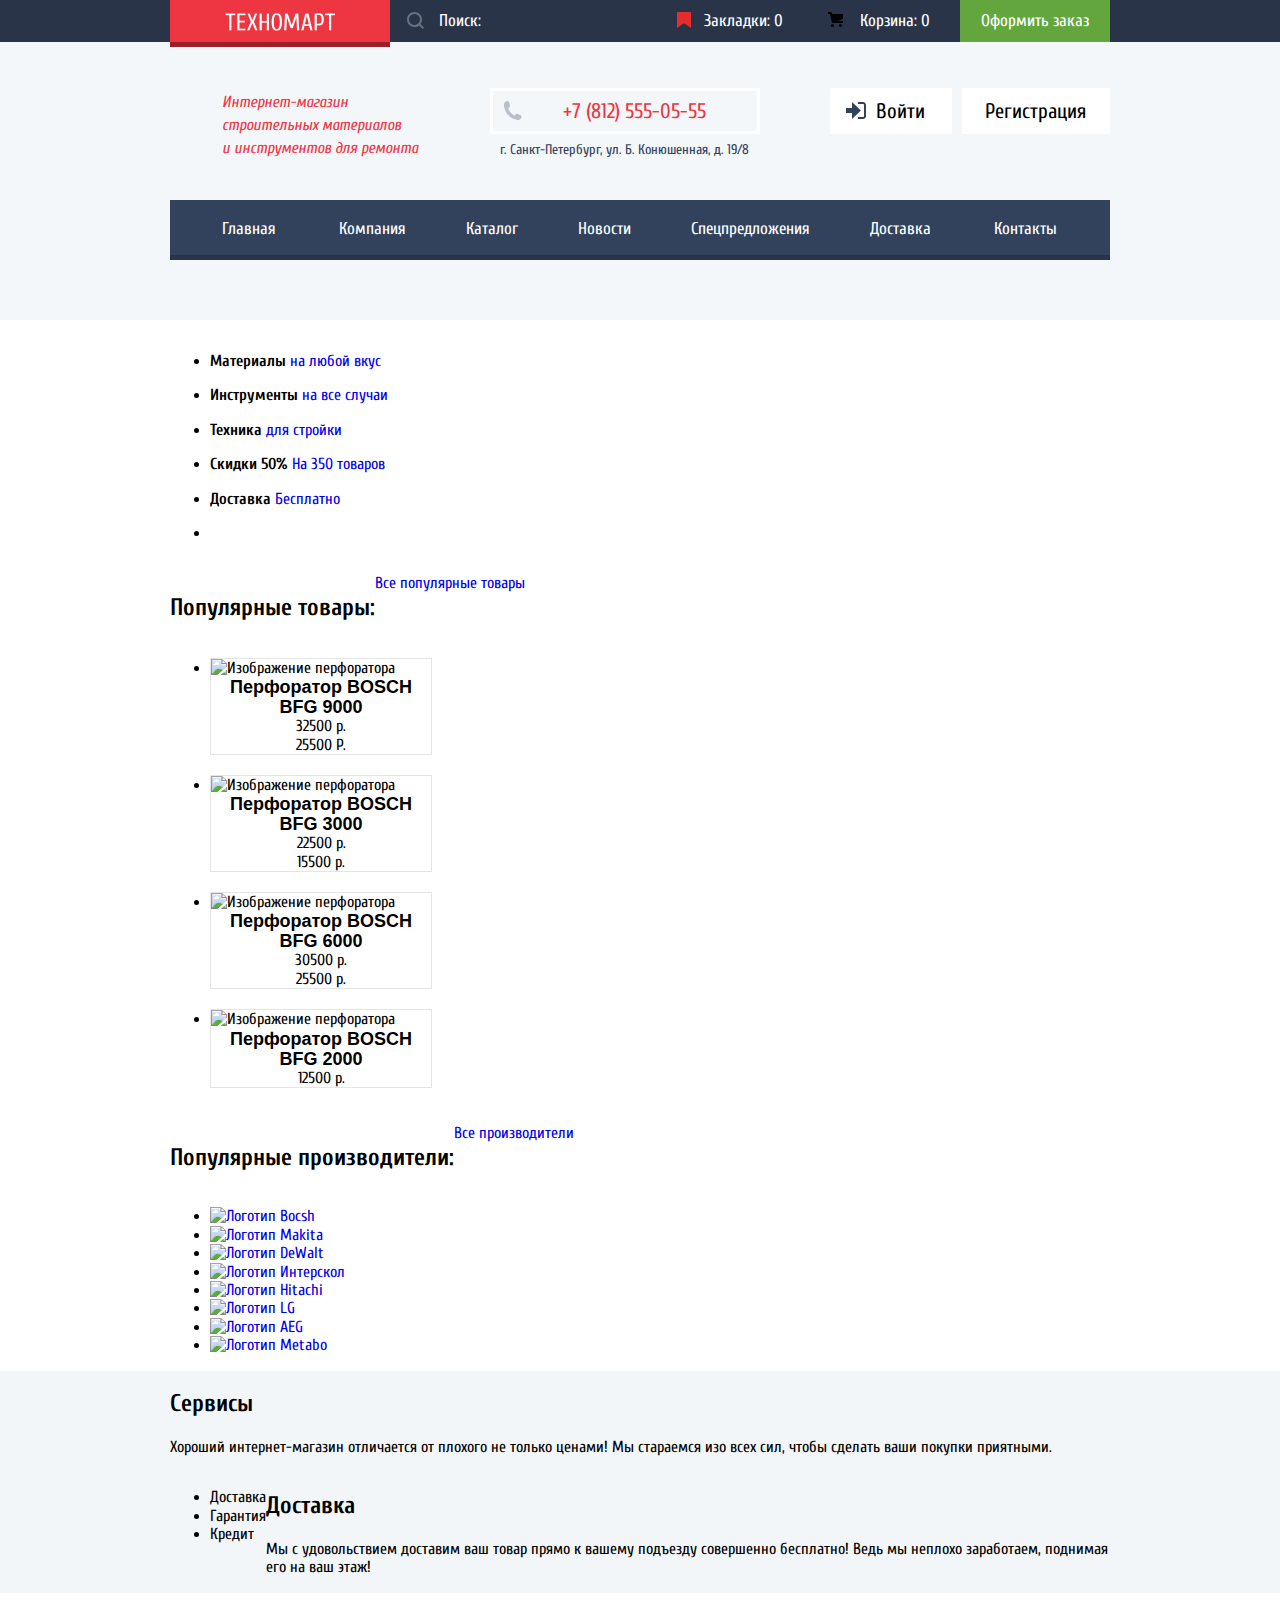
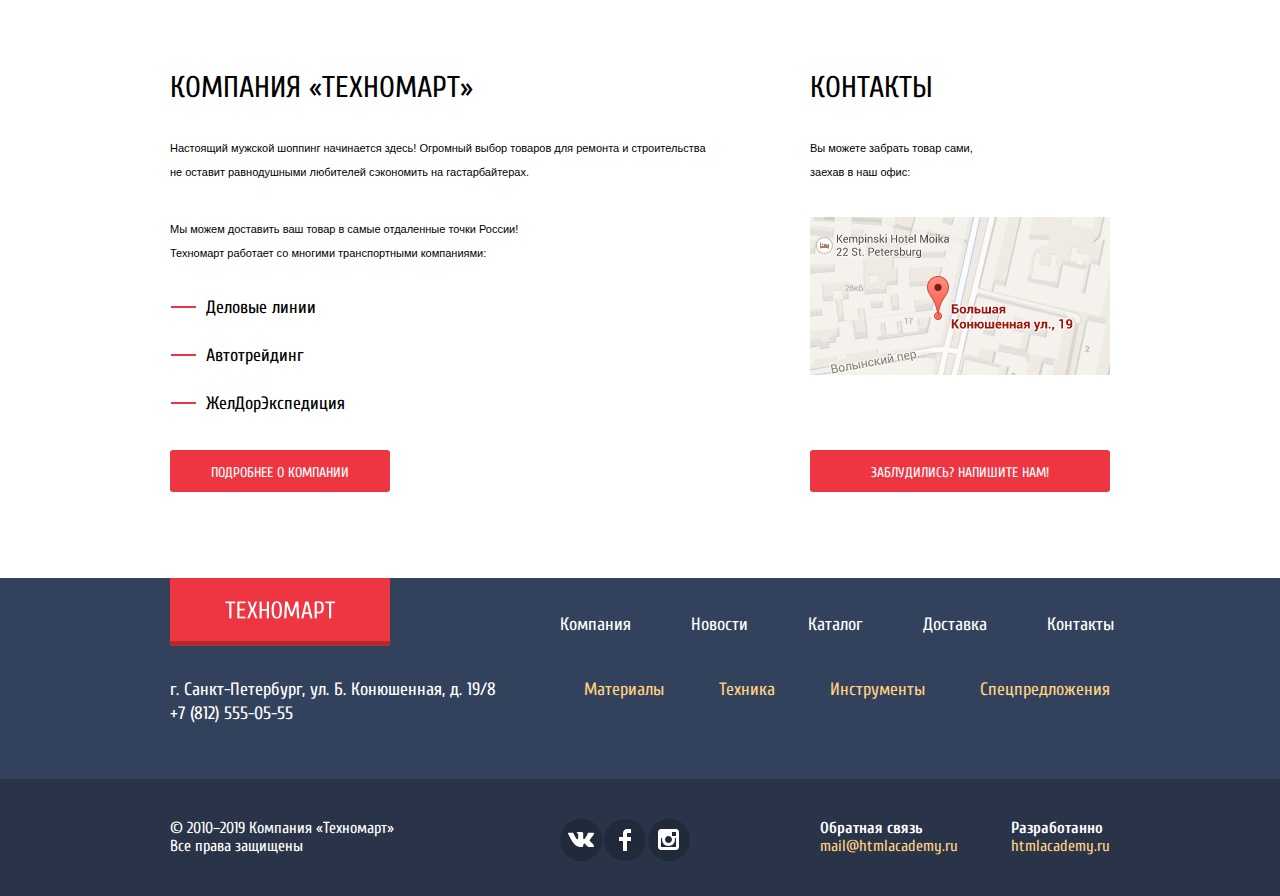
==== commit d536cd8e: "Основное задание: декоративные элементы личного проекта" ====
--- a/index.html
+++ b/index.html
@@ -14,9 +14,8 @@
           <div class="container">
             <a class="logo" href="#"><img src="img/logo.png" width="110" height="18" alt="Логотип Техномарта"></a>
             <form class="header-search" action="https://echo.htmlacademy.ru" method="get">
-              <button class="search-button"></button>
-              <label for="search">Поиск:</label>
-              <input type="search" name="search" id="search">
+              <label for="search" class="visually-hidden">Поиск</label>
+              <input type="search" name="search" id="search" placeholder="Поиск:">
             </form>
             <a class="features" href="#">Закладки: <span>0</span></a> 
             <a class="features" href="#">Корзина: <span>0</span></a>
@@ -38,7 +37,7 @@
             </div>
             <div class="top-menu-navigation">
               <ul class="user-navigation">
-                <li><a href="#">Войти</a></li>
+                <li><a class="login-link" href="#">Войти</a></li>
                 <li><a href="#">Регистрация</a></li>
               </ul>
             </div>
@@ -312,9 +311,44 @@
           </p>
           <div class="footer-social">
             <ul class="footer-social-list">
-              <li><a class="social-button" href="#">Вконтакте</a></li>
-              <li><a class="social-button" href="#">Фейсбук</a></li>
-              <li><a class="social-button" href="#">Инстаграм</a></li>
+              <li>
+                <a class="social-button" href="#">
+                  <span class="visually-hidden">Вконтакте</span>
+                  <svg version="1.1" id="Layer_1" xmlns="http://www.w3.org/2000/svg" xmlns:xlink="http://www.w3.org/1999/xlink" x="0px" y="0px"
+                   width="26px" height="15px" viewBox="0 0 26 15" enable-background="new 0 0 26 15" xml:space="preserve">
+                    <path fill="#FFFFFF" d="M16.138,11.51c0.956-0.309,2.18,2.04,3.483,2.939c0.978,0.681,1.727,0.534,1.727,0.534l3.473-0.05
+                    c0,0,1.815-0.112,0.957-1.554c-0.071-0.12-0.503-1.069-2.585-3.022c-2.177-2.043-1.882-1.712,0.739-5.244
+                    c1.597-2.153,2.236-3.468,2.036-4.028c-0.192-0.539-1.365-0.399-1.365-0.399L20.69,0.713c-0.381,0.001-0.704,0.119-0.851,0.515
+                    c-0.003,0.004-0.621,1.666-1.445,3.079c-1.741,2.989-2.436,3.148-2.724,2.961c-0.661-0.433-0.494-1.737-0.494-2.664
+                    c0-2.897,0.432-4.105-0.846-4.417c-0.427-0.104-0.739-0.172-1.828-0.182c-1.392-0.021-2.574,0-3.244,0.329
+                    c-0.445,0.223-0.786,0.712-0.579,0.74c0.26,0.035,0.843,0.16,1.155,0.586c0.401,0.552,0.389,1.789,0.389,1.789
+                    s0.229,3.411-0.54,3.834c-0.528,0.29-1.25-0.302-2.803-3.016C6.087,2.879,5.488,1.345,5.488,1.345S5.372,1.06,5.162,0.904
+                    C4.912,0.719,4.562,0.66,4.562,0.66L0.848,0.684c0,0-0.558,0.016-0.763,0.262C-0.097,1.164,0.07,1.614,0.07,1.614
+                    s2.909,6.881,6.203,10.347c3.02,3.182,6.452,2.971,6.452,2.971h1.555c0,0,0.469-0.054,0.709-0.312
+                    c0.224-0.24,0.214-0.691,0.214-0.691S15.172,11.82,16.138,11.51z"/>
+                  </svg>
+                </a>
+              </li>
+              <li>
+                <a class="social-button" href="#">
+                  <span class="visually-hidden">Фейсбук</span>
+                  <svg version="1.1" id="Layer_2" xmlns="http://www.w3.org/2000/svg" xmlns:xlink="http://www.w3.org/1999/xlink" x="0px" y="0px"
+                    width="12px" height="22px" viewBox="0 0 12 22" enable-background="new 0 0 12 22" xml:space="preserve">
+                    <path fill="#FFFFFF" d="M12,4V0H8C5.791,0,4,1.791,4,4v4H0v4h4v10h4V12h4V8H8V4H12z"/>
+                  </svg>
+                </a>
+              </li>
+              <li>
+                <a class="social-button" href="#">
+                  <span class="visually-hidden">Инстаграм</span>
+                  <svg version="1.1" id="Layer_3" xmlns="http://www.w3.org/2000/svg" xmlns:xlink="http://www.w3.org/1999/xlink" x="0px" y="0px"
+                  width="21px" height="21px" viewBox="0 0 21 21" enable-background="new 0 0 21 21" xml:space="preserve">
+                    <path fill="#FFFFFF" d="M18,0H3C1.35,0,0,1.35,0,3v15c0,1.65,1.35,3,3,3h15c1.65,0,3-1.35,3-3V3C21,1.35,19.65,0,18,0z M10.5,7
+                     c1.93,0,3.5,1.57,3.5,3.5S12.43,14,10.5,14S7,12.43,7,10.5S8.57,7,10.5,7z M18,18H3V9h1.181C4.067,9.482,4,9.983,4,10.5
+                    c0,3.59,2.91,6.5,6.5,6.5s6.5-2.91,6.5-6.5c0-0.517-0.066-1.018-0.181-1.5H18V18z M18,7h-4V3h4V7z"/>
+                  </svg>
+                </a>
+              </li>
             </ul>
           </div>
           <div class="feedback-wrapper">
@@ -333,19 +367,25 @@
     <section class="modal modal-feedback visually-hidden">
       <h2 class="visually-hidden">Форма связи</h2>
       <form class="wrire-us" action="https://echo.htmlacademy.ru" method="post">
-        <p>
-          <label for="user-name">Ваше имя:</label>
-          <input type="text" name="name" id="user-name" placeholder="Имя Фамилия">
-        </p>
-        <p>
-          <label for="user-e-mail">Ваш e-mail:</label>
-          <input type="text" name="e-mail" id="user-e-mail" placeholder="email@example.com">
-        </p>
-        <p>
-          <label for="comment-field">Текст письма:</label>
-          <textarea name="comment" id="comment-field" cols="50" rows="6" placeholder="В свободной форме"></textarea>
-        </p>
-        <button type="submit">Отправить</button>
+        <div class="form fields-wrapper">
+          <div class="name-mail-wrapper">
+            <p>
+              <label for="user-name">Ваше имя:</label>
+              <input type="text" name="name" id="user-name" placeholder="Имя Фамилия">
+            </p>
+            <p>
+              <label for="user-e-mail">Ваш e-mail:</label>
+              <input type="text" name="e-mail" id="user-e-mail" placeholder="email@example.com">
+            </p>
+          </div>
+          <div class="comment-field-wrapper">
+            <label for="comment-field">Текст письма:</label>
+            <textarea name="comment" id="comment-field" cols="50" rows="6" placeholder="В свободной форме"></textarea>
+          </div>
+        </div>
+        <div class="button-wrapper">                     
+          <button type="submit">Отправить</button>
+        </div>
       </form>  
       <button class="modal-close" type="button">Закрыть</button>
     </section>
--- a/css/main.css
+++ b/css/main.css
@@ -12,12 +12,20 @@
 	text-decoration: none;
 }
 
-.visually-hidden {
+.visually-hidden:not(:focus):not(:active) {
 	position: absolute;
+
 	clip: rect(0 0 0 0);
+	clip-path: inset(100%);
+	overflow: hidden;
+
+	white-space: nowrap;
+
 	width: 1px;
 	height: 1px;
 	margin: -1px;
+	border: 0;
+	padding: 0;
 }
 
 .main-header {
@@ -43,24 +51,36 @@
 	display: flex;
 }
 
- .top-menu .features {
- 	color: #fff;
- }
+.top-menu .container {
+	height: 42px;
+	justify-content: space-between;
+} 
 
 .top-menu .logo {
 	background-color: #ee3643;
 	
-	margin-right: 20px;
-	padding: 13px 0 13px 0;
+	display: block;
+	position: relative;
+	padding: 13px 0 12px 0;
 	width: 220px;
+	height: 18px;
 
 	text-align: center;
 }
 
+.top-menu .logo::after {
+	content: "";
+	display: block;
+	position: absolute;
+	top: 42px;
+	left: 0px;
+	width: 220px;
+	height: 5px;
+	background-color: #9a212a;
+}
+
 .top-menu .header-search {
 	display: flex;
-	margin-right: 20px;
-	width: 220px;
 } 
 
 .header-search label {
@@ -69,31 +89,61 @@
 
 .top-menu .features {
 	line-height: 42px;
-	vertical-align: middle; 
+	vertical-align: middle;
+	color: #fff;
+
+	background-image: url(../img/icon-bookmark.svg);
+	background-position: 17px 12px;
+	background-repeat: no-repeat;
+
+	display: block;
 	box-sizing: border-box;
-	margin-right: 20px;
-	padding-left: 54px;
+	margin-right: 0px;
+	padding-left: 44px;
 	width: 140px; 
 } 
 
 .top-menu .features:last-of-type {
-	margin-right: 10px;
-	padding-left: 50px;
+	width: 160px;
+	padding-left: 60px;
+
+	background-image: url(../img/cart-icon.svg);
+	background-position: 28px 12px;
+	background-repeat: no-repeat;
+}
+
+.top-menu .features:last-of-type:hover {
+	background-image: url(../img/cart-icon-hover.svg);
+}
+
+.top-menu .features:last-of-type:active {
+	background-image: url(../img/cart-icon-active.svg);
 }
 
 .top-menu input {
 	background-color: #293449;
+	background-image: url(../img/icon-search.svg);
+	background-position: 17px 12px;
+	background-repeat: no-repeat;
   border: none;
 
   font-size: 17px;
 	line-height: 18px;
 	color: #000;
+
+	width: 270px;
+	padding: 0 0 0 49px;
+}
+
+.top-menu input[type=search]::placeholder {
+	color: #fff;
 }
 
 .top-menu .checkout { 
 	font-size: 17px;
 	line-height: 18px;
 	color: #fff;
+	cursor: pointer;
 
 	border: none;
 	width: 150px;
@@ -112,6 +162,14 @@
 	background-color: #212a3a;
 }
 
+.top-menu .features:hover {
+	background-image: url(../img/icon-bookmark-hover.svg);
+}
+
+.top-menu .features:active {
+	background-image: url(../img/icon-bookmark-active.svg);
+}
+
 .top-menu .checkout:hover {
 	background-color: #5fbb2d;
 }
@@ -122,30 +180,37 @@
 
 .top-menu .features:active {
 	background-color: #161d29;
+	color: #999ca1;
 }
 
 .top-menu .checkout:active {
 	background-color: #518534;
+	color: #999ca1;
+}
+
+.top-menu input:hover{
+	background-image: url(../img/icon-search-hover.svg);
 }
 
 .top-menu input:focus {
+	background-image: url(../img/icon-search-focus.svg);
 	background-color: #fff;
 }
 
 .main-header-content {
-	margin-bottom: 46px;
+	margin-bottom: 38px;
 }
 
 .main-header-content h1 {
 	font-size: 16px;
-	line-height: 25px;
+	line-height: 23px;
   font-weight: 400;
   font-style: italic;
   color: #ee3643;
 
   width: 300px;
   margin: 0 20px 0 0;
-  padding: 0 51px 0 51px;
+  padding: 3px 51px 0 52px;
   margin-right: 20px;
   box-sizing: border-box;
 }
@@ -166,8 +231,25 @@
 	line-height: 21px;
 	color: #ee3643;
 	
+	position: relative;
 	display: block;
-	padding: 10px 50px 10px 70px;
+	width: 270px;
+	box-sizing: border-box;
+	padding: 10px 50px 9px 70px;
+}
+
+.header-contacts span::before {
+	content: "";
+	position: absolute;
+	top: 10px;
+	left: 10px;
+
+	width: 19px;
+	height: 19px;
+
+	background-image: url(../img/icon-phone.svg);
+	background-repeat: no-repeat;
+	background-position: 0 0;
 }
 
 .header-contacts p {
@@ -197,7 +279,7 @@
  
 .user-navigation li:first-child {
 	margin-right: 10px;
-	padding: 14px 27px 14px 48px;
+	padding: 14px 27px 14px 46px;
 }
 
 .user-navigation li:last-child {
@@ -214,6 +296,32 @@
 
 .user-navigation a:active {
 	color: #b2b2b2;
+}
+
+.user-navigation .login-link {
+	position: relative;
+}
+
+.user-navigation .login-link::before {
+	content: "";
+	position: absolute;
+	top: 3px;
+	left: -30px;
+
+	width: 20px;
+	height: 17px;
+
+	background-image: url(../img/icon-login.svg);
+	background-repeat: no-repeat;
+	background-position: 0 0;
+} 
+
+.user-navigation .login-link:hover::before {
+	background-image: url(../img/icon-login-hover.svg);
+}
+
+.user-navigation .login-link:active::before {
+	background-image: url(../img/icon-login.svg);
 }
 
 .background-wrapper {
@@ -229,16 +337,30 @@
 
 	display: flex;
 	margin: 0;
-	padding: 17px 0 17px 0; 
-}
-
-.site-navigation li {
+	padding: 0; 
+}
+
+
+.site-navigation a {
 	font-size: 17px;
-}
-
-.site-navigation a {
-	color: #fff;
-	padding: 17px 9px 17px 52px;
+	line-height: 22px;
+	color: #fff;
+
+	display: block;
+	padding: 18px 30px 20px 30px;
+}
+
+.site-navigation li:first-child a {
+	padding-left: 52px;
+}
+
+.site-navigation li:nth-child(2) a {
+	padding-left: 33px;
+}
+
+.site-navigation li:last-child a {
+	padding-right: 48px;
+	padding-left: 33px;
 }
 
 .site-navigation a:hover {
@@ -323,7 +445,20 @@
 }
 
 .delivery-list li {
+	position: relative;
 	margin-bottom: 28px;
+}
+
+.delivery-list li::before {
+	content: "";
+	position: absolute;
+	top: 8px;
+	left: -35px;
+
+	width: 25px;
+	height: 2px;
+
+	background-color: #ee3643;
 }
 
 .about-company a {
@@ -517,7 +652,7 @@
 	color: #fff;
 
 	width: 300px;
-	margin: 0 20px 0 0;
+	margin: 0 149px 0 0;
 }
 
 .footer-social {
@@ -534,8 +669,29 @@
 	list-style: none;
 	
 	display: flex;
+	flex-wrap: wrap;
+	justify-content: space-between;
+	width: 130px;
 	margin: 0;
 	padding: 0;
+}
+
+.social-button {
+	display: flex;
+	align-items: center;
+	justify-content: center;
+
+	border-radius: 50%;
+
+	width: 42px;
+	height: 42px;
+
+	background-color: #212a3a;
+}
+
+.social-button:hover,
+.social-button:active {
+	background-color: #ee3643;
 }
 
 .footer-feedback {
@@ -604,13 +760,61 @@
 	font-size: 21px;
 	line-height: 21px;
 	color: #000;
-	
+
 	display: block;
 	background-color: #fff;
 	padding: 12px 67px 12px 47px;
 
 }
 
+.user {
+	position: relative;
+}
+
+.user::before {
+	content: "";
+	position: absolute;
+	top: 12px;
+	left: 14px;
+
+	width: 20px;
+	height: 18px;
+
+	background-image: url(../img/icon-user.svg);
+	background-repeat: no-repeat;
+	background-position: 0 0;
+}
+
+.user:hover::before {
+	background-image: url(../img/icon-user-hover.svg);
+}
+
+.user:active::before {
+	background-image: url(../img/icon-user.svg);
+}
+
+.user::after {
+	content: "";
+	position: absolute;
+	top: 15px;
+	right: 15px;
+
+	width: 20px;
+	height: 18px;
+
+	background-image: url(../img/icon-logout.svg);
+	background-repeat: no-repeat;
+	background-position: 0 0;
+}
+
+.user:hover::after {
+	background-image: url(../img/icon-logout-hover.svg);
+}
+
+.user:active::after {
+	background-image: url(../img/icon-logout.svg);
+}
+
 .inner-menu-navigation a:active {
 	color: #b2b2b2; 
 }
@@ -628,6 +832,24 @@
 
 .inner-navigation li:last-child {
 	padding-left: 33px;
+}
+
+.inner-navigation li:last-child a {
+	position: relative;
+}
+
+.inner-navigation li:last-child a::before {
+	content: "";
+	position: absolute;
+	top: 7px;
+	left: -18px;
+
+	width: 4px;
+	height: 4px;
+
+	background-image: url(../img/Shape1copy.svg);
+	background-repeat: no-repeat;
+	background-position: 0 0;
 }
 
 .inner-navigation a {
@@ -752,14 +974,49 @@
 
 .product-item {
 	border:1px solid #e5e5e5;
+
 	width: 220px;
 	margin-bottom: 20px;
 }
 
+.product-item:hover {
+	box-shadow: 0px 10px 25px 0 rgba(41, 52, 73, 0.5);
+}
+
+.product-item-wrapper {
+	position: relative;
+}
+
+.product-item-wrapper .flag {
+	position: absolute;
+  top: -1px;
+  right: -1px;
+  
+  width: 60px;
+  height: 60px;
+  
+  text-indent: -1000px;
+  overflow: hidden;
+  z-index: 20;
+}
+
+.product-item-wrapper .flag-new {
+  background-image: url(../img/new-flag.png);
+	background-repeat: no-repeat;
+	background-position: 0 0;
+}
+
 .product-item-buttons {
-	display: flex;
-	flex-direction: column;
-	align-items: center;
+	position: absolute;
+  top: 0;
+  left: 0;
+  
+  width: 218px;
+  height: 88px;
+  padding: 40px 0;
+  
+  background-color: rgba(255,255,255,1);
+  z-index: 10;
 }
 
 .product-item h3 {
@@ -768,12 +1025,16 @@
 	line-height: 20px;
 	font-weight: 700;
 	text-align: center;
+
+	margin: 0;
 }
 
 .product-item p {
 	display: flex;
 	flex-direction: column;
 	align-items: center;
+
+	margin: 0;
 }
 
 .product-item .old-price {
@@ -784,6 +1045,10 @@
 	text-decoration: line-through;
 	text-transform: uppercase;
 	color: #999999;
+
+	min-height: 20px;
+  margin-top: 18px;
+  margin-bottom: 13px;
 }
 
 .product-item .price {
@@ -792,9 +1057,30 @@
 	line-height: 18px;
 	font-weight: 700;
 	text-transform: uppercase;
-	color: #fff;
-
-	background-color: #ee3643;
+
+	position: relative;
+  width: 80px;
+  margin: 0px auto;
+  margin-bottom: 20px;
+  padding: 10px 30px;
+  
+  color: #fff;
+  background: #ee3643;
+  border-radius: 3px;
+}
+
+.product-item .price::after {
+	content: "";
+  
+  position: absolute;
+  top: 0;
+  right: -20px;
+  
+  width: 0;
+  height: 0;
+  
+  border: 19px solid white;
+  border-left-color: #ee3643;
 }
 
 .product-item .buy {
@@ -806,8 +1092,7 @@
 	color: #fff;
 
 	background-color: #63a63e;
-	box-shadow: inset 0px -3px 0 0 #367315;
-	border: none; 
+ 
 }
 
 .product-item .marker {
@@ -817,9 +1102,72 @@
 	text-align: center;
 	text-transform: uppercase;
 	color: #32425c;
-
 	background-color: #fff;
-	border: 3px solid #63a63e;
+}
+
+.product-item .marker:hover {
+	border-color: #32425c;
+}
+
+.product-item .marker:active {
+	color: #c1c6ce;
+	border-color: #c1c6ce;
+}
+
+.product-item-buttons .buy,
+.product-item-buttons .marker {
+  display: block;
+  width: 130px;
+  margin: 0 auto;
+  margin-bottom: 7px;
+  padding: 7px 0;
+  
+  border: 3px solid #63a63e;
+  border-bottom-color: #367315;
+  border-radius: 3px;
+
+  cursor: pointer;
+}
+
+.product-item-buttons .buy {
+	position: relative;
+}
+
+.product-item-buttons .buy:hover {
+	background-color: #5fbb2d;
+}
+
+.product-item-buttons .buy:active {
+	background-color: #518534;
+}
+
+.product-item-buttons .buy::before {
+	content: "";
+	position: absolute;
+	top: 7px;
+	left: 14px;
+
+	width: 15px;
+	height: 15px;
+
+	background-image: url(../img/cart-icon-hover.svg);
+	background-repeat: no-repeat;
+	background-position: 0 0;
+
+	opacity: 0.3;
+}
+
+.product-item-buttons .buy:hover::before,
+.product-item-buttons .buy:active::before {
+	opacity: 1;
+}
+
+.product-item .product-item-buttons {
+  display: none;
+}
+
+.product-item:hover .product-item-buttons {
+  display: block;
 }
 
 .pagination-list {
@@ -830,4 +1178,10 @@
 
 .perforator-description .container {
 	flex-direction: column;
+}
+
+/*Модальные окна*/
+
+.wrire-us {
+	width: 620px;
 }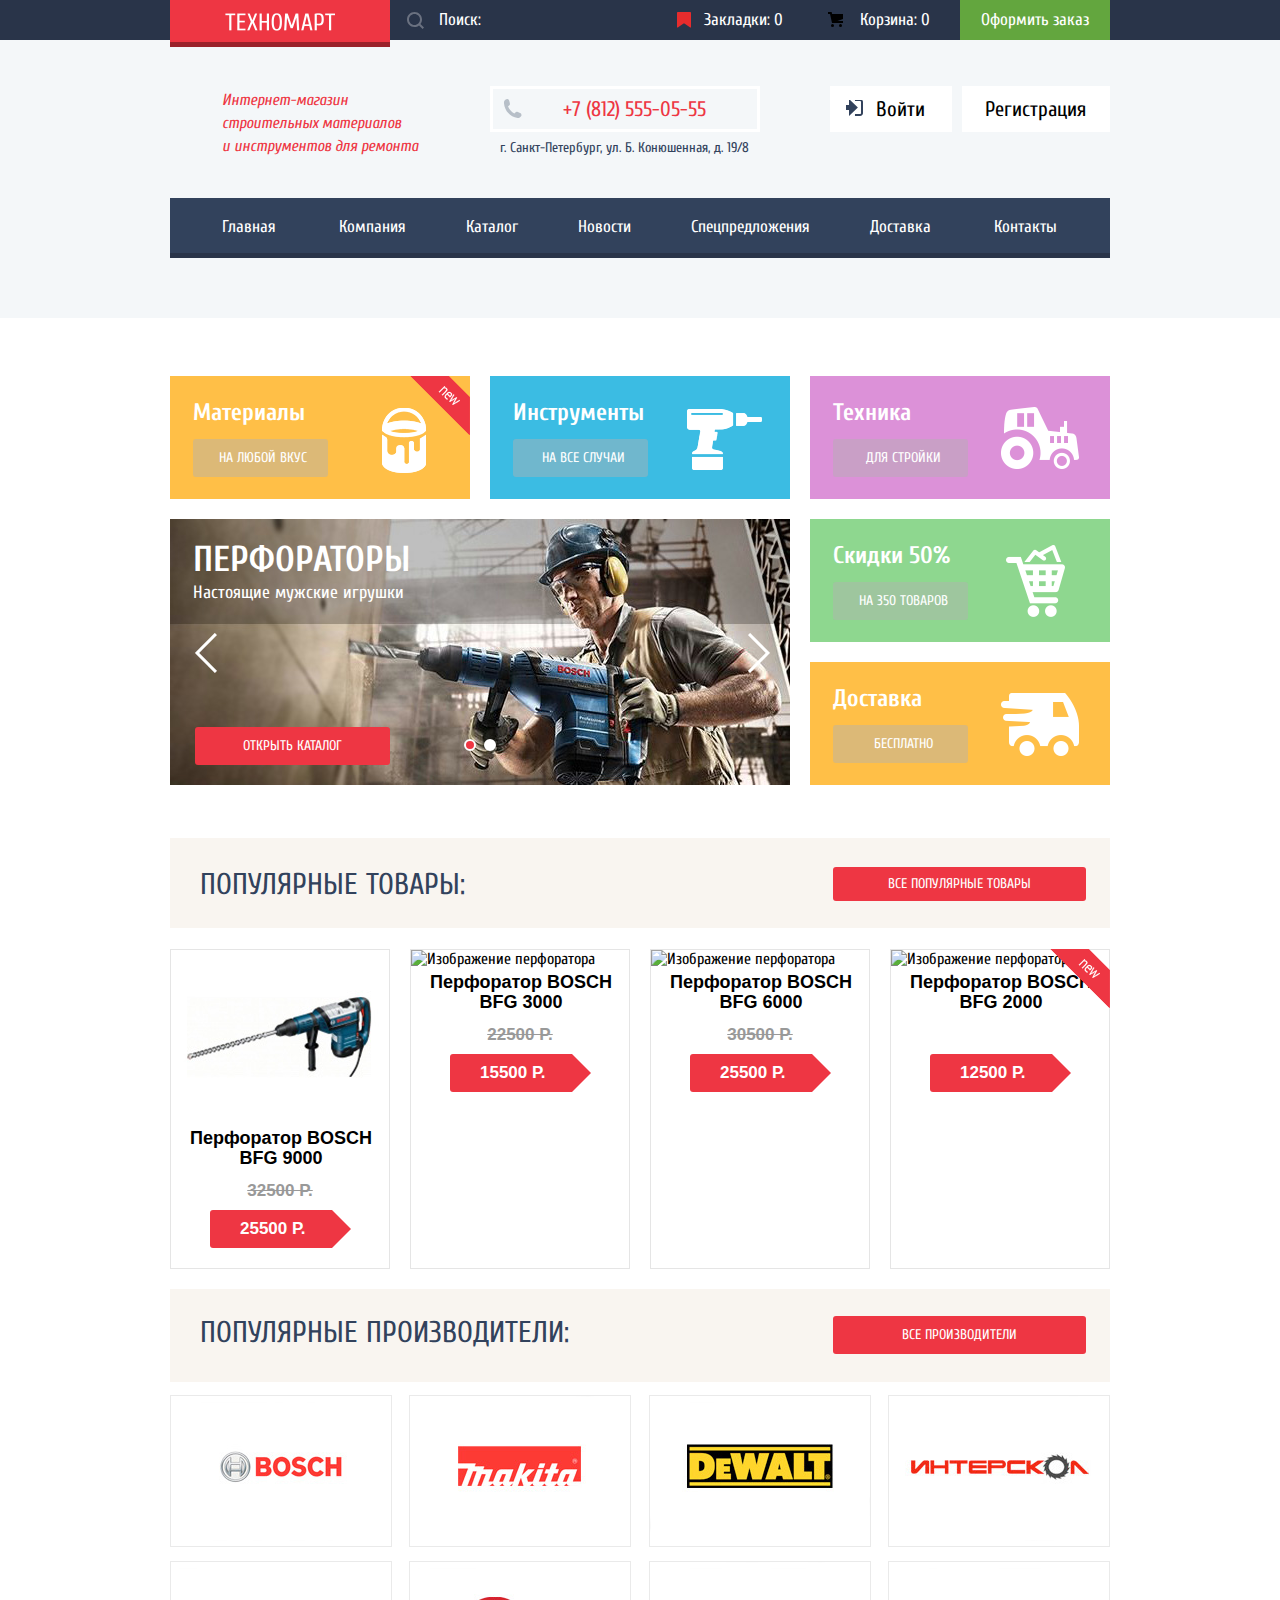
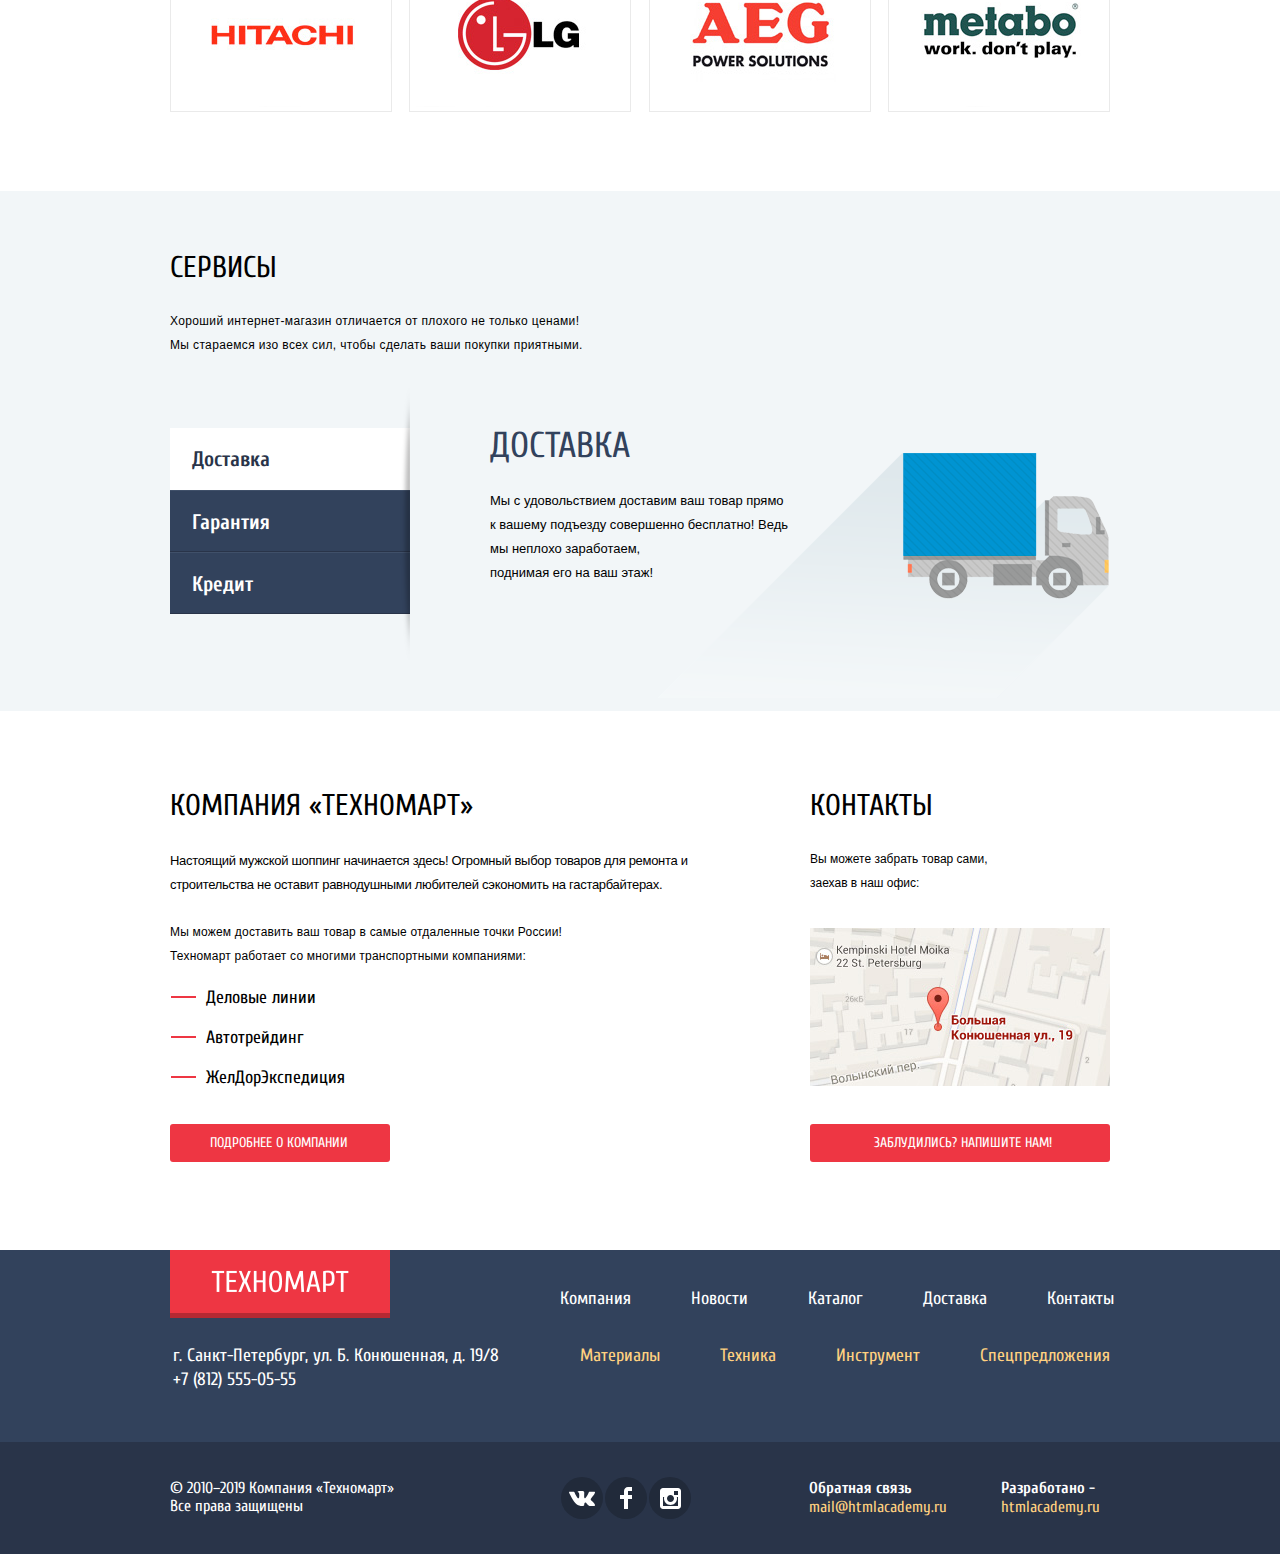
==== commit 684d2c6e: "Основное задание: завершаем вёрстку личного проекта." ====
--- a/index.html
+++ b/index.html
@@ -3,8 +3,7 @@
   <head>
     <meta charset="utf-8">
     <title>HTML Academy: Техномарт</title>
-    <link href="https://fonts.googleapis.com/css?family=PT+Sans:400,700&amp;subset=cyrillic" rel="stylesheet">
-    <link href="https://fonts.googleapis.com/css?family=Cuprum:400,400i,700&amp;subset=cyrillic" rel="stylesheet">
+    <link href="https://fonts.googleapis.com/css?family=Cuprum:400,400i,700%7CPT+Sans:400,700&amp;subset=cyrillic" rel="stylesheet">
     <link rel="stylesheet" href="css/normalize.css">
     <link rel="stylesheet" href="css/main.css">
   </head>
@@ -66,6 +65,7 @@
           <ul class="products-services">
             <li class="products-services-item">
               <div>
+                <div class="flag flag-new">новинка</div>
                 <p>
                   <b>Материалы</b>
                   <a href="#"><span>на любой вкус</span></a>
@@ -89,6 +89,25 @@
               </div>
             </li>
             <li class="products-services-item">
+              <div class="slider">
+                <div class="item">
+                    <img src="img/slider1.jpg" alt="Первый слайд">
+                    <div class="slideText"><b>Перфораторы</b>Настоящие мужские игрушки</div>
+                </div>
+                <div class="item">
+                    <img src="img/slider2.jpg" alt="Второй слайд">
+                    <div class="slideText"><b>Дрели</b>Соседям на радость!</div>
+                </div>
+                <a class="prev" onclick="minusSlide()"></a>
+                <a class="next" onclick="plusSlide()"></a>
+              </div>
+              <div class="slider-dots">
+                <span class="slider-dots_item" onclick="currentSlide(1)"></span> 
+                <span class="slider-dots_item" onclick="currentSlide(2)"></span>  
+              </div>
+              <a href="catalog.html" class="open-catalog">Открыть каталог</a>
+            </li>
+            <li class="products-services-item">
               <div>
                 <p>
                   <b>Скидки 50%</b>
@@ -102,11 +121,6 @@
                   <b>Доставка</b>
                   <a href="#"><span>Бесплатно</span></a>
                 </p>
-              </div>
-            </li>
-            <li class="products-services-item">
-              <div>
-              <!--Слайдер -->
               </div>
             </li>
           </ul>
@@ -120,56 +134,82 @@
           </div>
           <ul class="popular-products-list">
             <li class="product-item">
-              <div>
-                <img src="#" width="218" height="170" alt="Изображение перфоратора">
-                <h3>
-                  Перфоратор BOSCH
-                  BFG 9000
-                </h3>
-                <p>
-                  <span>32500 р.</span>
-                  <span>25500 Р.</span>
-                </p>
-              </div>
-            </li>
-            <li class="product-item">
-              <div>
-                <img src="#" width="218" height="170" alt="Изображение перфоратора">
-                <h3>
-                  Перфоратор BOSCH
-                  BFG 3000
-                </h3>
-                <p>
-                  <span>22500 р.</span>
-                  <span>15500 р.</span>
-                </p>
-              </div>
-            </li>
-            <li class="product-item">
-              <div>
-                <img src="#" width="218" height="170" alt="Изображение перфоратора">
-                <h3>
-                  Перфоратор BOSCH
-                  BFG 6000
-                </h3>
-                <p>
-                  <span>30500 р.</span>
-                  <span>25500 р.</span>
-                </p>
-              </div>
-            </li>
-            <li class="product-item">
-              <div>
-                <img src="#" width="218" height="170" alt="Изображение перфоратора">
-                <h3>
-                  Перфоратор BOSCH
-                  BFG 2000
-                </h3>
-                <p>
-                  <span>12500 р.</span>
-                </p>
-              </div>
-            </li>
+                <div class="product-item-wrapper">
+                  <div>
+                    <img src="img/perforator_3.jpg" width="218" height="170" alt="Изображение перфоратора">
+                  </div>
+                  <div class="product-item-buttons">
+                    <button class="buy">Купить</button>
+                    <button class="marker">В Закладки</button>
+                  </div>
+                  <h3>
+                    Перфоратор BOSCH
+                    BFG 9000
+                  </h3>
+                  <p>
+                    <span class="old-price">32500 р.</span>
+                    <span class="price">25500 р.</span>
+                  </p>
+                </div>
+              </li>
+              <li class="product-item">
+                <div class="product-item-wrapper">
+                  <div>
+                    <img src="img/perforator_1.jpg" width="218" height="170" alt="Изображение перфоратора">
+                  </div>
+                  <div class="product-item-buttons">
+                    <button class="buy">Купить</button>
+                    <button class="marker">В Закладки</button>
+                  </div>
+                  <h3>
+                    Перфоратор BOSCH
+                    BFG 3000
+                  </h3>
+                  <p>
+                    <span class="old-price">22500 р.</span>
+                    <span class="price">15500 р.</span>
+                  </p>
+                </div>
+              </li>
+              <li class="product-item">
+                <div class="product-item-wrapper">
+                  <div>
+                    <img src="img/perforator_2.jpg" width="218" height="170" alt="Изображение перфоратора">
+                  </div>
+                  <div class="product-item-buttons">
+                    <button class="buy">Купить</button>
+                    <button class="marker">В Закладки</button>
+                  </div>
+                  <h3>
+                    Перфоратор BOSCH
+                    BFG 6000
+                  </h3>
+                  <p>
+                    <span class="old-price">30500 р.</span>
+                    <span class="price">25500 р.</span>
+                  </p>
+                </div>
+              </li>
+              <li class="product-item">
+                <div class="product-item-wrapper">
+                  <div class="flag flag-new">новинка</div>
+                  <div>
+                    <img src="img/perforator_1.jpg" width="218" height="170" alt="Изображение перфоратора">
+                  </div>
+                  <div class="product-item-buttons">
+                    <button class="buy">Купить</button>
+                    <button class="marker">В Закладки</button>
+                  </div>
+                  <h3>
+                    Перфоратор BOSCH
+                    BFG 2000
+                  </h3>
+                  <p>
+                    <span class="old-price"></span>
+                    <span class="price">12500 р.</span>
+                  </p>
+                </div>
+              </li>
           </ul>
         </div>
       </section>
@@ -182,42 +222,42 @@
           <ul class="popular-brands-list">
             <li class="brand-item">
               <a href="#">
-                <img src="#" width="220" height="145" alt="Логотип Bocsh">
-              </a>
-            </li>
-            <li class="brand-item">
-              <a href="#">
-                <img src="#" width="220" height="145" alt="Логотип Makita">
-              </a>
-            </li>
-            <li class="brand-item">
-              <a href="#">
-                <img src="#" width="220" height="145" alt="Логотип DeWalt">
-              </a>
-            </li>
-            <li class="brand-item">
-              <a href="#">
-                <img src="#" width="220" height="145" alt="Логотип Интерскол">
-              </a>
-            </li>
-            <li class="brand-item">
-              <a href="#">
-                <img src="#" width="220" height="145" alt="Логотип Hitachi">
-              </a>
-            </li>
-            <li class="brand-item">
-              <a href="#">
-                <img src="#" width="220" height="145" alt="Логотип LG">
-              </a>
-            </li>
-            <li class="brand-item">
-              <a href="#">
-                <img src="#" width="220" height="145" alt="Логотип AEG">
-              </a>
-            </li>
-            <li class="brand-item">
-              <a href="#">
-                <img src="#" width="220" height="145" alt="Логотип Metabo">
+                <img src="img/bosch.jpg" width="220" height="145" alt="Логотип Bocsh">
+              </a>
+            </li>
+            <li class="brand-item">
+              <a href="#">
+                <img src="img/makita.jpg" width="220" height="145" alt="Логотип Makita">
+              </a>
+            </li>
+            <li class="brand-item">
+              <a href="#">
+                <img src="img/dewalt.jpg" width="220" height="145" alt="Логотип DeWalt">
+              </a>
+            </li>
+            <li class="brand-item">
+              <a href="#">
+                <img src="img/interskol.jpg" width="220" height="145" alt="Логотип Интерскол">
+              </a>
+            </li>
+            <li class="brand-item">
+              <a href="#">
+                <img src="img/hitachi.jpg" width="220" height="145" alt="Логотип Hitachi">
+              </a>
+            </li>
+            <li class="brand-item">
+              <a href="#">
+                <img src="img/lg.jpg" width="220" height="145" alt="Логотип LG">
+              </a>
+            </li>
+            <li class="brand-item">
+              <a href="#">
+                <img src="img/aeg.jpg" width="220" height="145" alt="Логотип AEG">
+              </a>
+            </li>
+            <li class="brand-item">
+              <a href="#">
+                <img src="img/metabo.jpg" width="220" height="145" alt="Логотип Metabo">
               </a>
             </li>
           </ul>
@@ -233,19 +273,50 @@
             </p>
           </div>
           <div class="second-row">
-            <ul class="services-list">
-              <li>Доставка</li>
-              <li>Гарантия</li>
-              <li>Кредит</li>
-            </ul>
-            <div>
-              <h2>Доставка</h2>
-              <p>
-                Мы с удовольствием доставим ваш товар прямо 
-                к вашему подъезду совершенно бесплатно!
-                Ведь мы неплохо заработаем, 
-                поднимая его на ваш этаж!
-              </p>
+            <div class="tabs">
+              
+                <input id="tab1" type="radio" name="tabs" checked>
+                <label for="tab1" title="Вкладка 1">Доставка</label>
+              
+              
+                <input id="tab2" type="radio" name="tabs">
+                <label for="tab2" title="Вкладка 2">Гарантия</label>
+              
+              
+                <input id="tab3" type="radio" name="tabs">
+                <label for="tab3" title="Вкладка 3">Кредит</label>
+              
+              <section class="tab-item1" id="content-tab1">
+                <h2>
+                  Доставка
+                </h2>
+                <p>
+                  Мы с удовольствием доставим ваш товар прямо 
+                  к вашему подъезду совершенно бесплатно!
+                  Ведь мы неплохо заработаем,<br> 
+                  поднимая его на ваш этаж!
+                </p>
+              </section>  
+              <section class="tab-item2" id="content-tab2">
+                <h2>
+                  Гарантия
+                </h2>
+                <p>
+                  Если купленный у нас товар поломается или заискрит,<br> 
+                  а также в случае пожара, спровоцированного его возгаранием,  вы всегда можете быть уверены в нашей гарантии. Мы обменяем сгоревший товар на новый<br> 
+                  Дом уж восстановите как-нибудь сами.
+                </p>
+              </section> 
+              <section class="tab-item3" id="content-tab3">
+                <h2>
+                  Кредит
+                </h2>
+                <p>
+                  Залезть в долговую яму стало проще! 
+                  Кредитные консультанты придут вам на помощь.
+                </p>
+                <a href="#">Отправить заявку</a>
+              </section>     
             </div>
           </div>
         </div>
@@ -273,15 +344,15 @@
             Вы можете забрать товар сами,<br> 
             заехав в наш офис:
           </p>
-          <img src="img/mini-map.jpg" width="300" height="158" alt="карта">
-          <a href="#">Заблудились? Напишите нам!</a>
+          <img class="show-map" src="img/mini-map.jpg" width="300" height="158" alt="карта">
+          <a class="show-form" href="#">Заблудились? Напишите нам!</a>
         </section>
       </div>
     </main>
 	<footer class="main-footer">
       <div class="container">
   			<div class="footer-nav">
-          <a class="logo"><img src="img/logo.png" width="110" height="18" alt="Логотип Техномарта"></a>
+          <a class="logo"><img src="img/logo-footer.png" width="138" height="23" alt="Логотип Техномарта"></a>
           <ul class="footer-nav-list">
             <li class="footer-nav-item"><a href="#">Компания</a></li>
             <li class="footer-nav-item"><a href="#">Новости</a></li>
@@ -298,7 +369,7 @@
           <ul class="products-menu-list">
             <li class="products-menu-item"><a href="#">Материалы</a></li>
             <li class="products-menu-item"><a href="#">Техника</a></li>
-            <li class="products-menu-item"><a href="#">Инструменты</a></li>
+            <li class="products-menu-item"><a href="#">Инструмент</a></li>
             <li class="products-menu-item"><a href="#">Спецпредложения</a></li>
           </ul>
         </div>
@@ -357,7 +428,7 @@
               <a href="https://mail@htmlacademy.ru">mail@htmlacademy.ru</a>
             </p>
             <p class="footer-developers">
-              <b>Разработанно</b><br>
+              <b>Разработано - </b><br>
               <a href="https://htmlacademy.ru">htmlacademy.ru</a>
             </p>
           </div>
@@ -368,16 +439,16 @@
       <h2 class="visually-hidden">Форма связи</h2>
       <form class="wrire-us" action="https://echo.htmlacademy.ru" method="post">
         <div class="form fields-wrapper">
-          <div class="name-mail-wrapper">
-            <p>
-              <label for="user-name">Ваше имя:</label>
-              <input type="text" name="name" id="user-name" placeholder="Имя Фамилия">
-            </p>
-            <p>
-              <label for="user-e-mail">Ваш e-mail:</label>
-              <input type="text" name="e-mail" id="user-e-mail" placeholder="email@example.com">
-            </p>
-          </div>
+          
+          <p>
+            <label for="user-name">Ваше имя:</label>
+            <input type="text" name="name" id="user-name" placeholder="Имя Фамилия">
+          </p>
+          <p>
+             <label for="user-e-mail">Ваш e-mail:</label>
+            <input type="text" name="e-mail" id="user-e-mail" placeholder="email@example.com">
+          </p>
+          
           <div class="comment-field-wrapper">
             <label for="comment-field">Текст письма:</label>
             <textarea name="comment" id="comment-field" cols="50" rows="6" placeholder="В свободной форме"></textarea>
@@ -394,7 +465,8 @@
       <p>
         <img src="img/big-map.jpg" width="940" height="446" alt="Офис компании по адресу ул. Большая Конюшенная 19/8, Санкт-Петербург">
       </p>
-      <button class="modal-close" type="button">Закрыть</button>
-    </section>    
+      <button class="modal-close modal-close-map" type="button">Закрыть</button>
+    </section>
+    <script src="js/script.js"></script>    
   </body>
 </html>
--- a/css/main.css
+++ b/css/main.css
@@ -52,7 +52,7 @@
 }
 
 .top-menu .container {
-	height: 42px;
+	height: 40px;
 	justify-content: space-between;
 } 
 
@@ -88,7 +88,7 @@
 } 
 
 .top-menu .features {
-	line-height: 42px;
+	line-height: 39px;
 	vertical-align: middle;
 	color: #fff;
 
@@ -106,7 +106,6 @@
 .top-menu .features:last-of-type {
 	width: 160px;
 	padding-left: 60px;
-
 	background-image: url(../img/cart-icon.svg);
 	background-position: 28px 12px;
 	background-repeat: no-repeat;
@@ -313,7 +312,7 @@
 
 	background-image: url(../img/icon-login.svg);
 	background-repeat: no-repeat;
-	background-position: 0 0;
+	background-position: -3px -1px;
 } 
 
 .user-navigation .login-link:hover::before {
@@ -372,12 +371,309 @@
 	color: #8e939c;
 }
 
+.promo-block {
+	margin-bottom: 53px;
+}
+
+.products-services {
+	list-style: none;
+	
+	display: block;
+	margin: 58px 0 0 0;
+	padding: 0;
+}
+
+.products-services li {
+	width: 300px;
+	height: 123px;
+	display: block;
+	margin-bottom: 20px;
+	margin-right: 20px;
+	float: left;
+
+	background-color: #ffbf47;
+}
+
+.products-services li:nth-child(1) {
+	position: relative;
+	background-image: url(../img/icon-1.png);
+	background-repeat: no-repeat;
+	background-position: 212px 32px;
+}
+
+.products-services li:nth-child(2) {
+	background-color: #3bbce3;
+	background-image: url(../img/icon-2.png);
+	background-repeat: no-repeat;
+	background-position: 197px 33px;
+}
+
+
+.products-services li:nth-child(3) {
+	margin-right: 0px;
+	background-color: #dc91d8;
+	background-image: url(../img/icon-3.png);
+	background-repeat: no-repeat;
+	background-position: 191px 31px;
+}
+
+
+.products-services li:nth-child(4) {
+	position: relative;
+	width: 620px;
+	height: 266px;
+	margin-right: 20px;
+	margin-bottom: 0px;
+	
+}
+
+.products-services li:nth-child(5) {
+	margin-right: 0px;
+	background-color: #8ed78f;
+	background-image: url(../img/icon-4.png);
+	background-repeat: no-repeat;
+	background-position: 196px 26px;
+}
+
+
+.products-services li:nth-child(6) {
+	margin-right: 0px;
+	margin-bottom: 0px;
+	background-image: url(../img/icon-5.png);
+	background-repeat: no-repeat;
+	background-position: 191px 31px;
+}
+
+
+.products-services-item b {
+	display: block;
+	margin-bottom: 15px;
+
+	font-family: 'Cuprum', Arial, sans-serif;
+  font-size: 24px;
+  line-height: 22px;
+  font-weight: bold;
+  color: #fff;
+}
+
+.products-services-item p {
+	margin-top: 26px;
+	margin-left: 23px;
+}
+
+.products-services-item a {
+	font-size: 14px;
+	line-height: 18px;
+	text-align: center;
+	text-transform: uppercase;
+	color: #fff;
+
+	background-color: rgba(178, 178, 178, 0.45);
+
+	display: block;
+	width: 135px;
+	padding: 10px 20px 10px 25px;
+	border-radius: 3px;
+	box-sizing: border-box;
+}
+
+.products-services li:nth-child(4) .open-catalog {
+	font-size: 14px;
+  line-height: 18px;
+  text-align: center;
+  text-transform: uppercase;
+  color: #fff;
+  background-color: #ee3643;
+  position: absolute;
+  bottom: 20px;
+  left: 25px;
+  padding: 10px 40px 10px 40px;
+  border-radius: 3px;
+  width: 195px;
+  box-sizing: border-box;
+}
+
+.products-services li:nth-child(4) .open-catalog:hover {
+	background-color: #ca2c37;
+}
+
+.products-services li:nth-child(4) .open-catalog:active {
+	background-color: #ba2732;
+}
+
+.products-services-item a:hover {
+	background-color: rgba(178, 178, 178, 0.65);
+}
+
+.products-services-item a:active {
+	background-color: rgba(178, 178, 178, 1);
+}
+
+.products-services-item .flag {
+	position: absolute;
+  top: 0px;
+  right: 0px;
+  
+  width: 60px;
+  height: 60px;
+  
+  text-indent: -1000px;
+  overflow: hidden;
+  z-index: 20;
+} 
+
+.products-services-item .flag-new {
+	background-image: url(../img/new-flag.png);
+	background-repeat: no-repeat;
+	background-position: 0 0;
+}
+
+/* Собственно сам слайдер */
+.slider{
+    max-width: 100%;
+    position: relative;
+    margin: auto;
+    height: 266px;
+    margin-bottom: 15px;
+}
+/* Картинка мастабируется по отношению к родительскому элементу */
+.products-services-item {
+	position: relative;
+}
+
+.slider .item img {
+    object-fit: cover;
+    width: 100%;
+    height: 266px;
+}
+/* Кнопки вперед и назад */
+.slider .prev, .slider .next {
+    cursor: pointer;
+    position: absolute;
+    top: 0;
+    top: 50%;
+    width: auto;
+    margin-left: 25px;
+    margin-top: -19px;
+    padding: 21px 16px;
+    font-weight: bold;
+    font-size: 18px;
+    transition: 0.6s ease;
+    border-radius: 0 3px 3px 0;
+    background-color: rgba(178, 178, 178, 0);
+    background-image: url(../img/icon-left.png);
+		background-repeat: no-repeat;
+		background-position: 0 0;
+}
+.slider .next {
+		margin-right: 20px;
+    right: 0;
+    border-radius: 3px 0 0 3px;
+    background-image: url(../img/icon-right.png);
+		background-repeat: no-repeat;
+		background-position: 10px 0;
+}
+
+.slider .prev:hover, .slider .next:hover,
+.slider .prev:active, .slider .next:active {
+	background-color: rgba(178, 178, 178, 0);
+}
+/* Заголовок слайда */
+.slideText {
+    position: absolute;
+
+    color: #fff;
+    font-size: 18px;
+    line-height: 17px;
+  
+    left: 23px;
+    top: 23px;
+}
+
+.slideText b {
+	margin-bottom: 6px;
+	font-size: 36px;
+	line-height: 36px;
+	text-transform: uppercase;
+}
+.slider-dots {
+	position: absolute;
+	bottom: 30px;
+	left: 292px;
+}
+.slider-dots_item{
+    cursor: pointer;
+    height: 8px;
+    width: 8px;
+    margin: 0 2px;
+    background-color: #fff;
+    border: 2px solid #fff;
+    border-radius: 50%;
+    display: inline-block;
+    transition: background-color 0.6s ease;
+}
+.active,
+.slider-dots_item:hover {
+    background-color: #ee3643;
+}
+
 .popular-products .container {
 	flex-direction: column;
 }
 
 .popular-goods-wrapper {
+	position: relative;
+	margin-bottom: 21px;
+}
+
+.popular-goods-wrapper h2 {
+	font-size: 30px;
+	line-height: 30px;
+	font-weight: normal;
+	text-transform: uppercase;
+	color: #32425c;
+
+	background-color: #f9f5f0;
+
+	padding: 32px 30px 28px 30px;
+	margin: 0;
+}
+
+.popular-goods-wrapper a {
+	font-size: 14px;
+	line-height: 18px;
+	text-align: center;
+	text-transform: uppercase;
+	color: #fff;
+	background-color: #ee3643;
+	position: absolute;
+	bottom: 27px;
+	right: 24px;
+	padding: 8px 54px 8px 53px;
+	border-radius: 3px;
+	width: 253px;
+	box-sizing: border-box;
+}
+
+.popular-goods-wrapper a:hover {
+	background-color: #ca2c37;
+}
+
+.popular-goods-wrapper a:active {
+	background-color: #ba2732;
+}
+
+.popular-products-list {
+	list-style: none;
+
 	display: flex;
+	justify-content: space-between;
+	margin: 0;
+	padding: 0; 
+}
+
+.popular-brands {
+	margin-bottom: 65px;
 }
 
 .popular-brands .container {
@@ -385,7 +681,69 @@
 }
 
 .popular-brands-wrapper {
+	position: relative;
+	margin-bottom: 13px; 
+}
+
+.popular-brands-list {
+	list-style: none;
+
 	display: flex;
+	flex-wrap: wrap;
+	justify-content: space-between;
+	margin: 0;
+	padding: 0;
+}
+
+.brand-item {
+	margin-bottom: 14px;
+}
+
+.brand-item a {
+	display: block;
+	box-sizing: border-box;
+	border: solid 1px #eaeaea;
+}
+
+.brand-item a:hover {
+	box-shadow: 0px 10px 25px 0 rgba(41, 52, 73, 0.5);
+}
+
+.popular-brands-wrapper h2 {
+	font-size: 30px;
+	line-height: 30px;
+	font-weight: normal;
+	text-transform: uppercase;
+	color: #32425c;
+
+	background-color: #f9f5f0;
+
+	padding: 29px 30px 34px 30px;
+	margin: 0;
+}
+
+.popular-brands-wrapper a {
+	font-size: 14px;
+	line-height: 18px;
+	text-align: center;
+	text-transform: uppercase;
+	color: #fff;
+	background-color: #ee3643;
+	position: absolute;
+	bottom: 28px;
+	right: 24px;
+	padding: 10px 54px 10px 54px;
+	border-radius: 3px;
+	width: 253px;
+	box-sizing: border-box;
+} 
+
+.popular-brands-wrapper a:hover {
+	background-color: #ca2c37;
+}
+
+.popular-brands-wrapper a:active {
+	background-color: #ba2732;
 }
 
 .services {
@@ -396,8 +754,202 @@
 	flex-direction: column;
 } 
 
+.first-row {
+	margin-top: 40px;
+	padding-top: 22px;
+}
+
+.first-row h2 {
+	margin: 0px;
+	font-size: 30px;
+	line-height: 30px;
+	font-weight: 400;
+	text-transform: uppercase;
+}
+
+.first-row p {
+	display: block;
+	width: 420px;
+	margin-top: 26px;
+	margin-bottom: 71px;
+
+	font-family: 'PTSans', Arial, sans-serif;
+	font-size: 12px;
+	line-height: 24px;
+	letter-spacing: 0.03em;
+}
+
 .second-row {
 	display: flex;
+
+}
+
+/* Табы */
+
+ .tabs {
+ 	position: relative;
+	height: 283px;
+	padding: 0px;
+}
+.tabs .tabs-wrap {
+	float: left;
+	width: 200px;
+}
+
+/* Стили секций с содержанием */
+.tabs section {
+	position: absolute;
+	top: 0px;
+	left: 320px;
+	display: none;
+	width: 630px;
+	height: 270px;
+	padding: 0px;
+	background-color: #f2f6f8;
+
+}
+
+.tab-item1 {
+	background-image: url(../img/delivery.png);
+	background-position: 151px 25px;
+	background-repeat: no-repeat;
+}
+
+.tab-item2 {
+	background-image: url(../img/guarantee.png);
+	background-position: 243px 7px;
+	background-repeat: no-repeat;
+}
+.tab-item3 {
+	background-image: url(../img/credit.png);
+	background-position: 163px 6px;
+	background-repeat: no-repeat;
+}
+.tabs section h2 {
+	font-size: 36px;
+	line-height: 36px;
+	font-weight: 400;
+	text-transform: uppercase;
+	color: #32425c;
+
+	margin: 0;
+	margin-bottom: 25px; 
+}
+.tabs section p {
+	display: block;
+	margin: 0px;
+
+	font-family: 'PTSans', Arial, sans-serif;
+	font-size: 13px;
+	line-height: 24px;
+	color: #000;
+}
+
+.tab-item1 p {
+	width: 300px;
+}
+
+.tab-item2 p {
+	width: 401px;
+}
+
+.tab-item3 p {
+	width: 302px;
+}
+
+.tab-item3 a {
+	font-size: 14px;
+	line-height: 18px;
+	text-align: center;
+	text-transform: uppercase;
+	color: #fff;
+
+	background-color: #ee3643;
+
+	display: block;
+	margin-top: 30px;
+	padding: 14px 40px 10px 40px;
+	border-radius: 3px;
+	width: 220px;
+	box-sizing: border-box;
+}
+
+.tab-item3 a:hover {
+	background-color: #ca2c37;
+}
+
+.tab-item3 a:active {
+	background-color: #ba2732;
+}
+/* Прячем чекбоксы */
+.tabs input {
+	display: none;
+	position: absolute;
+}
+/* Стили переключателей вкладок (табов) */
+.tabs label {
+	position: absolute;
+	top: 0px;
+	left: 0px;
+
+	display: block;
+	width: 240px;
+	height: 62px;
+	margin-left: 0px;
+	padding: 16px 22px;
+	border-top: 1px solid #405069;
+	border-bottom: 1px solid #293449;
+	box-sizing: border-box;
+
+	font-size: 21px;
+	line-height: 30px;
+	font-weight: 700;
+	color: #fff;
+	
+	background: #32425c;
+}
+
+.tabs label:nth-of-type(1)::after {
+	content: "";
+	position: absolute;
+	top: -40px;
+	right: 0px;
+
+	width: 10px;
+	height: 279px;
+
+	background-image: url(../img/tabs-shadow.png);
+	background-repeat: no-repeat;
+	background-position: 0 0;
+	z-index: 2;
+}
+
+.tabs label:nth-of-type(2) {
+	top: 62px;
+	left: 0px;
+}
+
+.tabs label:nth-of-type(3) {
+	top: 124px;
+	left: 0px;
+}
+
+/* Изменения стиля переключателей вкладок при наведении */
+.tabs label:hover {
+	background-color: #293449;
+	cursor: pointer;
+}
+
+/* Стили для активной вкладки */
+.tabs input:checked+label {
+	color: #293449;
+	background: #fff;
+	border: none;
+}
+
+/* Активация секций с помощью псевдокласса :checked */
+#tab1:checked~#content-tab1, #tab2:checked~#content-tab2, #tab3:checked~#content-tab3 {
+	display: block;
 }
 
 .about-company-cont {
@@ -406,7 +958,7 @@
 
 .about-company {
 	margin-top: 80px;
-	margin-bottom: 86px;
+	margin-bottom: 39px;
 	width: 540px;
 }
 
@@ -426,11 +978,18 @@
 
 .about-company p {
 	font-family: 'PTSans', Arial, sans-serif;
-	font-size: 11px;
+	font-size: 13px;
 	line-height: 24px;
-
-	margin-top: 33px;
+	letter-spacing: -0.3px;
+
+	margin-top: 28px;
 	margin-bottom: 0;
+}
+
+.about-company p:nth-of-type(2) {
+	margin-top: 23px;
+	font-size: 12px;
+	letter-spacing: 0.2px;
 }
 
 .delivery-list {
@@ -439,14 +998,14 @@
 	font-size: 18px;
 	line-height: 20px;
 
-	margin-top: 33px;
+	margin-top: 20px;
 	margin-bottom: 36px;
 	padding-left: 36px;
 }
 
 .delivery-list li {
 	position: relative;
-	margin-bottom: 28px;
+	margin-bottom: 20px;
 }
 
 .delivery-list li::before {
@@ -471,7 +1030,7 @@
 	background-color: #ee3643;
 
 	display: block;
-	padding: 14px 40px 10px 40px;
+	padding: 10px 41px 10px 39px;
 	border-radius: 3px;
 	width: 220px;
 	box-sizing: border-box;
@@ -497,16 +1056,16 @@
 
 .contacts p {
 	font-family: 'PTSans', Arial, sans-serif;
-	font-size: 11px;
+	font-size: 12px;
 	line-height: 24px;
 
-	margin-top: 33px;
+	margin-top: 26px;
 	margin-bottom: 0;
 }
 
 .contacts img {
 	margin-top: 33px;
-	margin-bottom: 71px;
+	margin-bottom: 33px;
 }
 
 .contacts a {
@@ -519,7 +1078,7 @@
 	background-color: #ee3643;
 
 	display: block;
-	padding: 14px 40px 10px 40px;
+	padding: 10px 40px 10px 45px;
 	border-radius: 3px;
 	width: 300px;
 	box-sizing: border-box;
@@ -535,6 +1094,7 @@
 
 .main-footer {
 	background-color: #32425c;
+	margin-top: 49px;
 }
 
 .main-footer .container {
@@ -556,7 +1116,7 @@
 
 	box-sizing: border-box;
 	margin: 0px;
-	padding: 23px 0 20px 0;
+	padding: 20px 0 20px 0;
 	width: 220px;
 	height: 68px;
 
@@ -567,7 +1127,7 @@
 	list-style: none;
 
 	font-size: 18px;
-	line-height: 24px;
+	line-height: 27px;
 
 	margin: 0;
 	padding: 0;
@@ -595,8 +1155,8 @@
 .footer-center {
 	display: flex;
 	justify-content: space-between;
-	margin-top: 32px;
-	margin-bottom: 53px;
+	margin-top: 26px;
+	margin-bottom: 50px;
 }
 
 .footer-contacts {
@@ -606,6 +1166,7 @@
 
 	width: 380px;
 	margin: 0px;
+	padding-left: 3px;
 }
 
 .products-menu-list {
@@ -620,7 +1181,7 @@
 }
 
 .products-menu-list li {
-	margin-left: 55px;
+	margin-left: 60px;
 }
 
 .products-menu-list a {
@@ -642,7 +1203,7 @@
 
 .footer-down .container {
 	flex-direction: row;
-	padding-top: 40px;
+	padding-top: 37px;
 	padding-bottom: 35px;
 }
 
@@ -652,17 +1213,17 @@
 	color: #fff;
 
 	width: 300px;
-	margin: 0 149px 0 0;
+	margin: 0 159px 0 0;
 }
 
 .footer-social {
 	width: 300px;
-	margin-right: 20px;
+	margin-right: 7px;
 }
 
 .feedback-wrapper {
 	display: flex;
-	width: 300px;
+	width: 382px;
 }
 
 .footer-social-list {
@@ -671,8 +1232,11 @@
 	display: flex;
 	flex-wrap: wrap;
 	justify-content: space-between;
+
 	width: 130px;
 	margin: 0;
+	margin-left: -4px;
+	margin-top: -2px;
 	padding: 0;
 }
 
@@ -696,7 +1260,7 @@
 
 .footer-feedback {
 	margin: 0;
-	margin-right: 53px;
+	margin-right: 54px;
 }
 
 .footer-developers {
@@ -750,6 +1314,10 @@
 
 .inner ul {
 	list-style: none;
+}
+
+.inner .features-red {
+	background-color: #ee3643;
 }
 
 .inner-menu-navigation {
@@ -886,10 +1454,16 @@
 	text-transform: uppercase;
 
 	padding-left: 39px;
+
+	background-image: url(../img/icon-right-small.png);
+	background-repeat: no-repeat;
+	background-position: 19px 2px;
 }
 
 .breadcrumbs li:first-child {
 	padding-left: 54px;
+	background-image: url(../img/icon-home.png);
+	background-position: 2px 2px;
 }
 
 .breadcrumbs li:last-child {
@@ -933,9 +1507,140 @@
 	width: 700px;
 }
 
+.filters {
+	margin-top: 20px;
+}
+
+.filters h3 {
+	font-family: 'PTSans', Arial, sans-serif;
+	font-size: 13px;
+	line-height: 18px;
+	font-weight: 400;
+	text-transform: uppercase;
+
+	padding: 14px 18px;
+	margin: 0;
+
+	background-color: #f7f3ec;
+}
+
 .filters-panel {
 	display: flex;
+
+	margin-top: 20px;
 	margin-bottom: 20px;
+	padding-top: 14px;
+	padding-bottom: 14px;
+
+	background-color: #f7f3ec;
+}
+
+.filters-panel  div {
+	font-family: 'PTSans', Arial, sans-serif;
+	font-size: 13px;
+	line-height: 18px;
+	font-weight: 400;
+	text-transform: uppercase;
+	
+	box-sizing: border-box;
+	width: 238px;
+}
+.filters-panel div:nth-child(1) {
+	padding-left: 20px;
+}
+
+.filters-panel div:nth-child(2) {
+	width: 120px;
+}
+
+.filters-panel div:nth-child(3) {
+	width: 117px;
+}
+
+.filters-panel div:nth-child(4) {
+	position: relative;
+	width: 156px;
+}
+
+.filters-panel div:nth-child(5) {
+	position: relative;
+	width: 32px;
+}
+
+.filters-panel div:nth-child(6) {
+	position: relative;
+	width: 32px;
+}
+
+.filters-panel a {
+	color: #cacaca;
+	border-bottom: 1px dotted #ee3643;
+}
+
+.filters-panel a:hover {
+	color: #000;
+	border-bottom: 1px solid #ee3643;
+}
+
+.filters-panel a:active {
+	color: #ee3643;
+	border-bottom: none;
+}
+
+.filters-panel .arrow-up {
+	display: block;
+	width: 11px;
+	height: 18px;
+
+	border-bottom: none;
+
+	background-image: url(../img/icon-up-dir.png);
+	background-position: 0px 6px;
+	background-repeat: no-repeat;
+} 
+
+.filters-panel .arrow-down {
+	display: block;
+	width: 11px;
+	height: 18px;
+
+	border-bottom: none;
+
+	background-image: url(../img/icon-down-dir.png);
+	background-position: 0px 6px;
+	background-repeat: no-repeat;
+}
+
+.filters-panel .arrow-up:hover {
+	border-bottom: none;
+
+	background-image: url(../img/icon-up-dir-black.png);
+	background-position: 0px 6px;
+	background-repeat: no-repeat;
+}
+
+.filters-panel .arrow-up:active {
+	border-bottom: none;
+
+	background-image: url(../img/icon-up-dir-red.png);
+	background-position: 0px 6px;
+	background-repeat: no-repeat;
+}
+
+.filters-panel .arrow-down:hover {
+	border-bottom: none;
+
+	background-image: url(../img/icon-down-dir-black.png);
+	background-position: 0px 6px;
+	background-repeat: no-repeat;
+}
+
+.filters-panel .arrow-down:active {
+	border-bottom: none;
+
+	background-image: url(../img/icon-down-dir-red.png);
+	background-position: 0px 6px;
+	background-repeat: no-repeat;
 }
 
 .inner legend {
@@ -968,6 +1673,7 @@
 	display: flex;
 	flex-wrap: wrap;
 	justify-content: space-between;
+	
 	margin: 0;
 	padding: 0;
 }
@@ -977,6 +1683,8 @@
 
 	width: 220px;
 	margin-bottom: 20px;
+
+	box-sizing: border-box;
 }
 
 .product-item:hover {
@@ -1027,6 +1735,10 @@
 	text-align: center;
 
 	margin: 0;
+	width: 200px;
+	padding-left: 10px;
+	padding-right: 10px;
+	padding-top: 4px;
 }
 
 .product-item p {
@@ -1047,8 +1759,8 @@
 	color: #999999;
 
 	min-height: 20px;
-  margin-top: 18px;
-  margin-bottom: 13px;
+  margin-top: 14px;
+  margin-bottom: 8px;
 }
 
 .product-item .price {
@@ -1057,14 +1769,15 @@
 	line-height: 18px;
 	font-weight: 700;
 	text-transform: uppercase;
-
+	color: #fff;
 	position: relative;
+
   width: 80px;
   margin: 0px auto;
   margin-bottom: 20px;
-  padding: 10px 30px;
+  padding: 10px 30px 10px 30px;
   
-  color: #fff;
+  
   background: #ee3643;
   border-radius: 3px;
 }
@@ -1182,6 +1895,225 @@
 
 /*Модальные окна*/
 
-.wrire-us {
+.modal {
+	position: fixed;
+	z-index: 30;
+}
+
+.modal-feedback {
+	bottom: 200px;
+	left: 50%;
+
+	box-sizing: border-box;
+	box-shadow: 0px 20px 40px 0 rgba(0, 0, 0, 0.75);
 	width: 620px;
+	padding-top: 40px;
+	margin-left: -310px;
+	
+	background-color: #fff;
+	border-top: 7px solid #ff5257; 
+}
+
+ .wrire-us .fields-wrapper {
+	padding-left: 80px;
+}
+
+.wrire-us p {
+	display: inline-block;
+	margin: 0;
+}
+
+.wrire-us p:first-child {
+	margin-right: 16px;
+}
+
+.wrire-us label {
+	display: block;
+
+	font-size: 18px;
+	line-height: 18px;
+
+	margin-bottom: 13px;
+}
+
+.wrire-us input[type='text'] {
+	font-family: 'PTSans', Arial, sans-serif;
+	font-size: 13px;
+	line-height: 18px;
+	color: #a9a9a9;
+
+	border: solid 2px #dee3e4; 
+	border-radius: 2px;
+
+	box-sizing: border-box;
+	width: 220px;
+	padding: 12px 14px;
+}
+
+.comment-field-wrapper {
+	margin-top: 20px;
+	margin-bottom: 35px;
+}
+
+.wrire-us textarea {
+	font-family: 'PTSans', Arial, sans-serif;
+	font-size: 13px;
+	line-height: 18px;
+	color: #a9a9a9;
+
+	width: 460px;
+	height: 110px;
+	padding-left: 14px;
+	padding-top: 12px;
+	box-sizing: border-box;
+	
+	border: solid 2px #dee3e4; 
+	border-radius: 2px;
+}
+
+.button-wrapper {
+	background-color: #f4f4f4;
+	padding: 35px 0;
+}
+
+.wrire-us button {
+	font-size: 14px;
+	line-height: 18px;
+	text-align: center;
+	text-transform: uppercase;
+	color: #fff;
+
+	background-color: #ee3643;
+
+	display: block;
+	margin: 0 auto;
+	padding: 10px 41px 10px 39px;
+	border-radius: 3px;
+	border: none;
+	width: 460px;
+	box-sizing: border-box;
+} 
+
+.wrire-us button:hover {
+	background-color: #ca2c37;
+}
+
+.wrire-us button:active {
+	background-color: #ba2732;
+}
+
+.modal-close {
+	position: absolute;
+	top: 2px;
+	right: 2px;
+	
+	width: 22px;
+	height: 22px;
+	font-size: 0;
+
+	border: 0;
+	cursor: pointer;
+	background: 0;
+}
+
+.modal-close::before,
+.modal-close::after {
+	content: "";
+	position: absolute;
+	top: 10px;
+	left: 2px;
+	width: 19px;
+	height: 3px;
+	background-color: #ee3643;
+}
+
+.modal-close::before {
+	transform: rotate(45deg);
+}
+
+.modal-close::after {
+	transform: rotate(-45deg);
+}
+
+.modal-map {
+	bottom: 355px;
+	left: 50%;
+	margin-left: -470px; 
+	box-shadow: 0px 20px 40px 0 rgba(0, 0, 0, 0.75);
+}
+
+.modal-map p {
+	margin: 0;
+	height: 446px;
+}
+
+.modal-basket {
+	top: 410px;
+	left: 50%;
+
+	box-sizing: border-box;
+	box-shadow: 0px 20px 40px 0 rgba(0, 0, 0, 0.75);
+	width: 620px;
+	margin-left: -310px;
+	
+	background-color: #fff;
+	border-top: 7px solid #ff5257; 
+}
+
+.modal-basket .button-wrapper {
+	display: flex;
+	justify-content: space-between;
+	padding-left: 80px;
+	padding-right: 80px; 
+
+	background-color: #f1f1f1;
+}
+
+.modal-basket .modal-close {
+	top: 2px;
+	right: 5px;
+}
+
+.modal-basket p {
+	font-size: 30px;
+	line-height: 66px;
+
+	padding-left: 180px;
+	margin-top: 46px;
+	margin-bottom: 46px;
+
+	background-image: url(../img/form-1.png);
+	background-position: 80px 0px;
+	background-repeat: no-repeat;
+}
+
+.modal-basket a {
+	font-size: 14px;
+	line-height: 18px;
+	text-align: center;
+	text-transform: uppercase;
+	color: #fff;
+
+	background-color: #ee3643;
+
+	display: block;
+	margin: 0 auto;
+	padding: 10px 41px 10px 39px;
+	border-radius: 3px;
+	border: none;
+	width: 220px;
+	box-sizing: border-box;
+}
+
+.modal-basket a:hover {
+	background-color: #ca2c37;
+}
+
+.modal-basket a:active {
+	background-color: #ba2732;
+}
+
+.modal-basket a:nth-of-type(2) {
+	background-color: #fff;
+	color: #000;
 }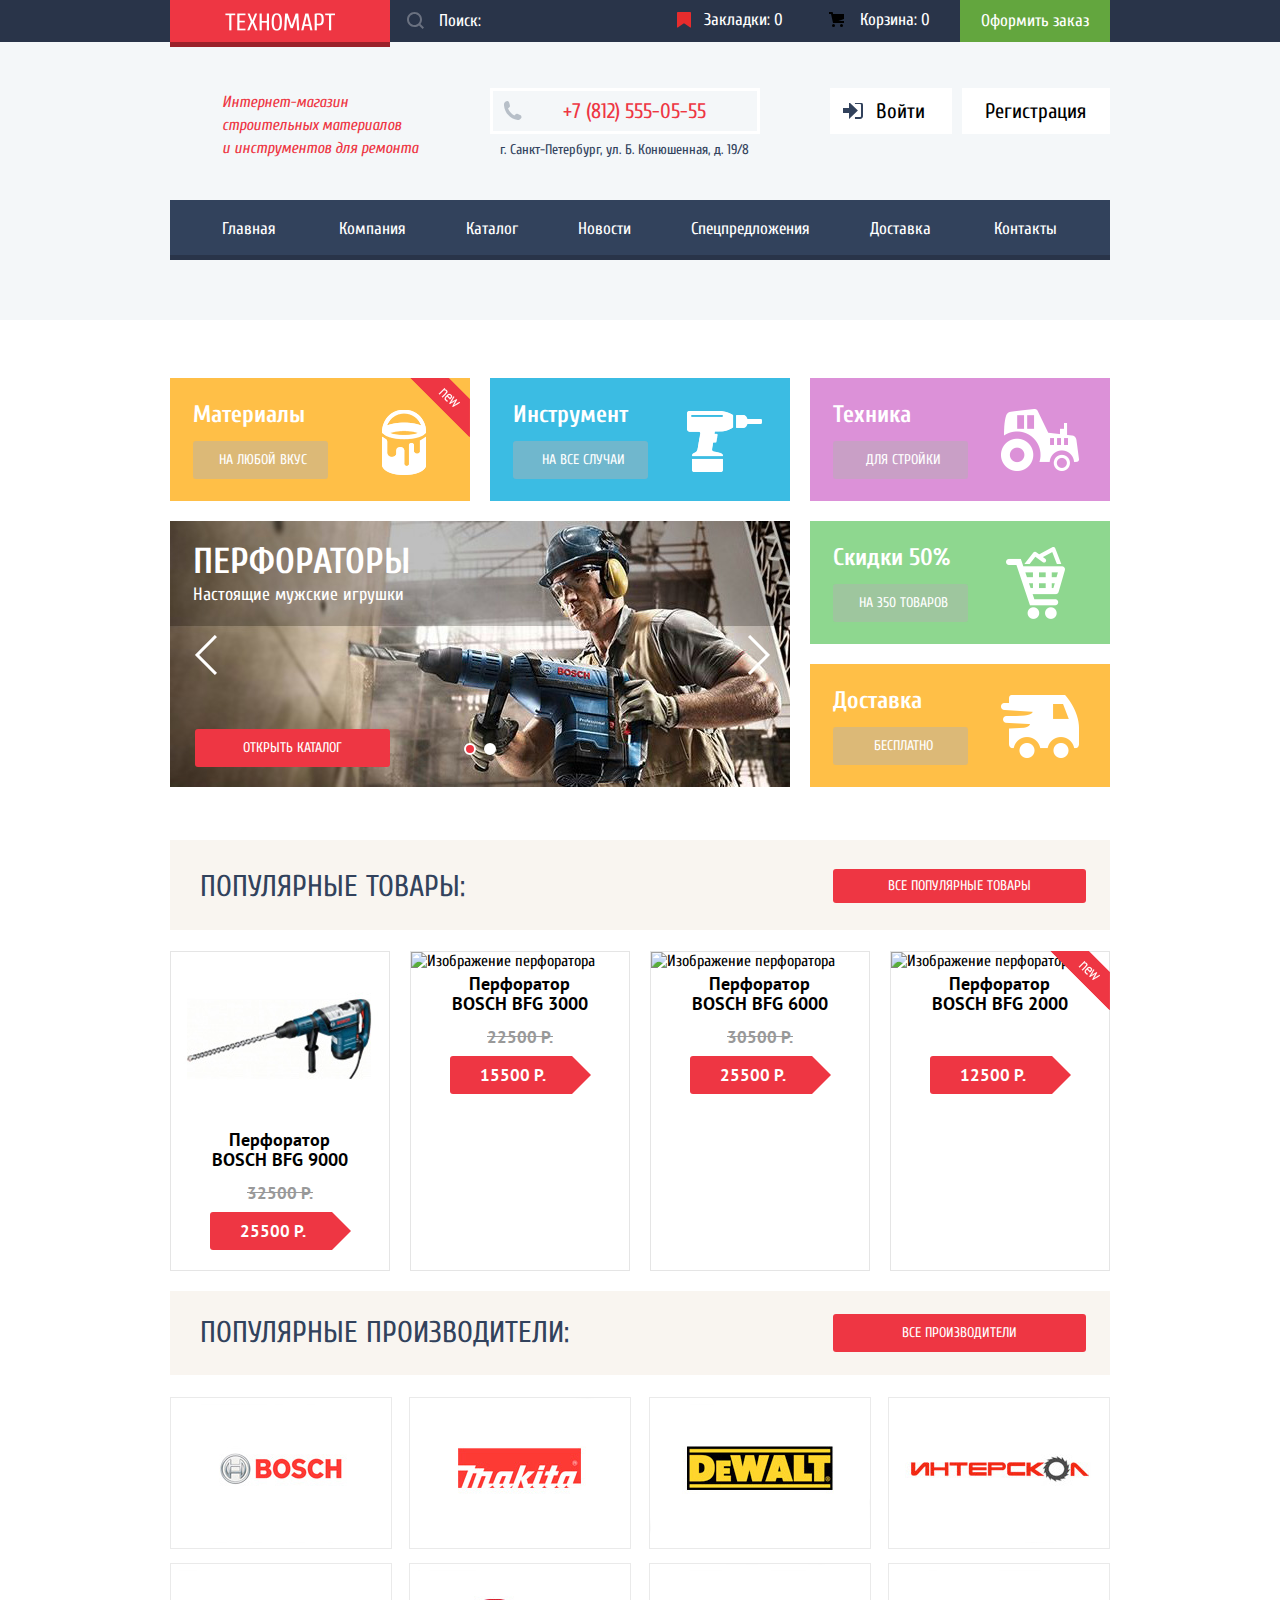
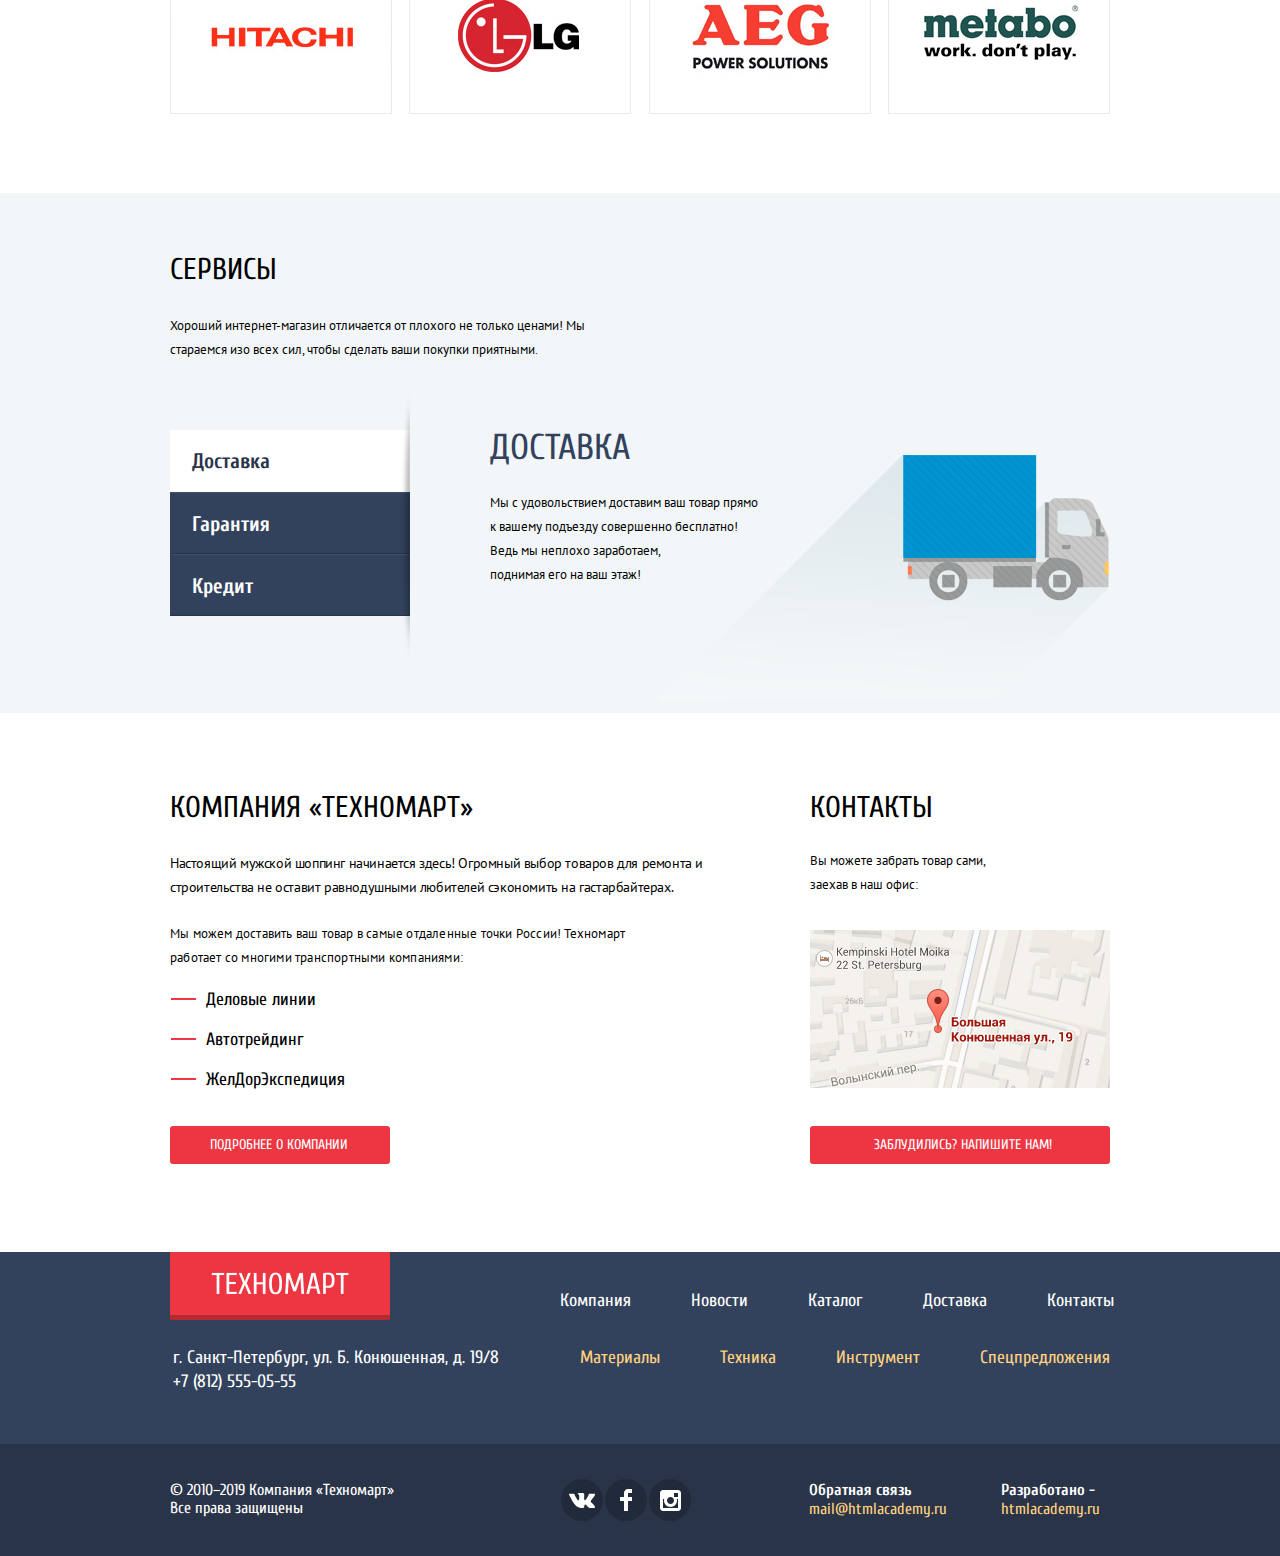
==== commit df172887: "Исправления" ====
--- a/index.html
+++ b/index.html
@@ -5,7 +5,7 @@
     <title>HTML Academy: Техномарт</title>
     <link href="https://fonts.googleapis.com/css?family=Cuprum:400,400i,700%7CPT+Sans:400,700&amp;subset=cyrillic" rel="stylesheet">
     <link rel="stylesheet" href="css/normalize.css">
-    <link rel="stylesheet" href="css/main.css">
+    <link rel="stylesheet" href="css/min.css">
   </head>
   <body>
     <header class="main-header">
@@ -25,8 +25,8 @@
           <div class="container">
             <h1>
               Интернет-магазин
-              строительных материалов<br>
-              и инструментов для ремонта
+              строительных материалов
+              и&nbsp;инструментов для ремонта
             </h1>
             <div class="header-contacts">
              <span>+7 (812) 555-05-55</span>
@@ -62,68 +62,76 @@
     	<section class="promo-block">
         <h2 class="visually-hidden">Промо-блок</h2>
         <div class="container">
-          <ul class="products-services">
-            <li class="products-services-item">
-              <div>
-                <div class="flag flag-new">новинка</div>
-                <p>
-                  <b>Материалы</b>
-                  <a href="#"><span>на любой вкус</span></a>
-                </p>
+          <div class="products-services">
+            <div class="row first-row">
+              <div class="products-services-item products-services-item-1">
+                <div>
+                  <div class="flag flag-new">новинка</div>
+                  <p>
+                    <b>Материалы</b>
+                    <a href="#"><span>на любой вкус</span></a>
+                  </p>
+                </div>
               </div>
-            </li>
-            <li class="products-services-item">
-              <div>
-                <p>
-                  <b>Инструменты</b>
-                  <a href="#"><span>на все случаи</span></a> 
-                </p>
+              <div class="products-services-item products-services-item-2">
+                <div>
+                  <p>
+                    <b>Инструмент</b>
+                    <a href="#"><span>на все случаи</span></a> 
+                  </p>
+                </div>
               </div>
-            </li>
-            <li class="products-services-item">
-              <div>
-                <p>
-                  <b>Техника</b>
-                  <a href="#"><span>для стройки</span></a>
-                </p>
+              <div class="products-services-item products-services-item-3">
+                <div>
+                  <p>
+                    <b>Техника</b>
+                    <a href="#"><span>для стройки</span></a>
+                  </p>
+                </div>
               </div>
-            </li>
-            <li class="products-services-item">
-              <div class="slider">
-                <div class="item">
-                    <img src="img/slider1.jpg" alt="Первый слайд">
-                    <div class="slideText"><b>Перфораторы</b>Настоящие мужские игрушки</div>
-                </div>
-                <div class="item">
-                    <img src="img/slider2.jpg" alt="Второй слайд">
-                    <div class="slideText"><b>Дрели</b>Соседям на радость!</div>
-                </div>
-                <a class="prev" onclick="minusSlide()"></a>
-                <a class="next" onclick="plusSlide()"></a>
+            </div>
+            <div class="row">
+              <div class="col-1">
+                <div class="products-services-item products-services-item-4">
+                  <div class="slider">
+                    <div class="item">
+                        <img src="img/slider1.jpg" width="620" height="266" alt="Первый слайд">
+                        <div class="slideText"><b>Перфораторы</b>Настоящие мужские игрушки</div>
+                    </div>
+                    <div class="item">
+                        <img src="img/slider2.jpg" width="620" height="266" alt="Второй слайд">
+                        <div class="slideText"><b>Дрели</b>Соседям на радость!</div>
+                    </div>
+                    <a class="prev" onclick="minusSlide()"></a>
+                    <a class="next" onclick="plusSlide()"></a>
+                  </div>
+                  <div class="slider-dots">
+                    <span class="slider-dots_item" onclick="currentSlide(1)"></span> 
+                    <span class="slider-dots_item" onclick="currentSlide(2)"></span>  
+                  </div>
+                  <a href="catalog.html" class="open-catalog">Открыть каталог</a>
+                </div>
               </div>
-              <div class="slider-dots">
-                <span class="slider-dots_item" onclick="currentSlide(1)"></span> 
-                <span class="slider-dots_item" onclick="currentSlide(2)"></span>  
+              <div class="col-2">
+                <div class="products-services-item products-services-item-5">
+                  <div>
+                    <p>
+                      <b>Скидки 50%</b>
+                      <a href="#"><span>На 350 товаров</span></a>
+                    </p>
+                  </div>
+                </div>
+                <div class="products-services-item products-services-item-6">
+                  <div>
+                    <p>
+                      <b>Доставка</b>
+                      <a href="#"><span>Бесплатно</span></a>
+                    </p>
+                  </div>
+                </div>
               </div>
-              <a href="catalog.html" class="open-catalog">Открыть каталог</a>
-            </li>
-            <li class="products-services-item">
-              <div>
-                <p>
-                  <b>Скидки 50%</b>
-                  <a href="#"><span>На 350 товаров</span></a>
-                </p>
-              </div>
-            </li>
-            <li class="products-services-item">
-              <div>
-                <p>
-                  <b>Доставка</b>
-                  <a href="#"><span>Бесплатно</span></a>
-                </p>
-              </div>
-            </li>
-          </ul>
+            </div>
+          </div>
         </div>
       </section>
       <section class="popular-products">
@@ -135,6 +143,7 @@
           <ul class="popular-products-list">
             <li class="product-item">
                 <div class="product-item-wrapper">
+                  <div class="flag flag-new visually-hidden">новинка</div>
                   <div>
                     <img src="img/perforator_3.jpg" width="218" height="170" alt="Изображение перфоратора">
                   </div>
@@ -154,6 +163,7 @@
               </li>
               <li class="product-item">
                 <div class="product-item-wrapper">
+                  <div class="flag flag-new visually-hidden">новинка</div>
                   <div>
                     <img src="img/perforator_1.jpg" width="218" height="170" alt="Изображение перфоратора">
                   </div>
@@ -173,6 +183,7 @@
               </li>
               <li class="product-item">
                 <div class="product-item-wrapper">
+                  <div class="flag flag-new visually-hidden">новинка</div>
                   <div>
                     <img src="img/perforator_2.jpg" width="218" height="170" alt="Изображение перфоратора">
                   </div>
@@ -291,9 +302,9 @@
                   Доставка
                 </h2>
                 <p>
-                  Мы с удовольствием доставим ваш товар прямо 
+                  Мы с удовольствием доставим ваш товар прямо<br> 
                   к вашему подъезду совершенно бесплатно!
-                  Ведь мы неплохо заработаем,<br> 
+                  Ведь&nbsp;мы&nbsp;неплохо заработаем,<br> 
                   поднимая его на ваш этаж!
                 </p>
               </section>  
@@ -312,7 +323,7 @@
                   Кредит
                 </h2>
                 <p>
-                  Залезть в долговую яму стало проще! 
+                  Залезть в долговую яму стало проще!<br> 
                   Кредитные консультанты придут вам на помощь.
                 </p>
                 <a href="#">Отправить заявку</a>
@@ -328,7 +339,7 @@
             Настоящий мужской шоппинг начинается здесь! Огромный выбор товаров для ремонта и строительства не оставит равнодушными любителей сэкономить на гастарбайтерах.
           </p>
           <p>
-            Мы можем доставить ваш товар в самые отдаленные точки России!<br>
+            Мы можем доставить ваш товар в самые отдаленные точки России!
             Техномарт работает со многими транспортными компаниями: 
           </p>
           <ul class="delivery-list">
@@ -341,7 +352,7 @@
         <section class="contacts">
           <h2>Контакты</h2>
           <p>
-            Вы можете забрать товар сами,<br> 
+            Вы можете забрать товар сами,
             заехав в наш офис:
           </p>
           <img class="show-map" src="img/mini-map.jpg" width="300" height="158" alt="карта">
@@ -363,7 +374,7 @@
         </div>
         <div class="footer-center">
           <p class="footer-contacts">
-            г. Санкт-Петербург, ул. Б. Конюшенная, д. 19/8<br>
+            г. Санкт-Петербург, ул. Б. Конюшенная, д. 19/8
             +7 (812) 555-05-55
           </p>
           <ul class="products-menu-list">
@@ -377,7 +388,7 @@
       <div class="footer-down">
         <div class="container">
           <p class="footer-copyright">
-            © 2010–2019 Компания «Техномарт»<br>
+            © 2010–2019 Компания «Техномарт»
             Все права защищены
           </p>
           <div class="footer-social">
@@ -424,11 +435,11 @@
           </div>
           <div class="feedback-wrapper">
             <p class="footer-feedback">
-              <b>Обратная связь</b><br>
+              <b>Обратная связь</b>
               <a href="https://mail@htmlacademy.ru">mail@htmlacademy.ru</a>
             </p>
             <p class="footer-developers">
-              <b>Разработано - </b><br>
+              <b>Разработано - </b>
               <a href="https://htmlacademy.ru">htmlacademy.ru</a>
             </p>
           </div>
@@ -467,6 +478,6 @@
       </p>
       <button class="modal-close modal-close-map" type="button">Закрыть</button>
     </section>
-    <script src="js/script.js"></script>    
+    <script src="js/min-script.js"></script>    
   </body>
 </html>
--- a/css/min.css
+++ b/css/min.css
@@ -0,0 +1 @@
+body{margin:0;font-family:'Cuprum',Arial,sans-serif;font-weight:400;color:#000;background-color:#fff}a{text-decoration:none}.visually-hidden{position:absolute;clip:rect(0 0 0 0);-webkit-clip-path:inset(100%);clip-path:inset(100%);overflow:hidden;white-space:nowrap;width:1px;height:1px;margin:-1px;border:0;padding:0}.main-header{background-color:#f4f7f9;padding-bottom:60px}.top-menu{background-color:#293449;font-size:17px;line-height:18px;color:#fff;width:100%;margin-bottom:46px}.container{margin:0 auto;padding:0 10px;width:940px;display:-webkit-box;display:-ms-flexbox;display:flex}.top-menu .container{height:42px;-webkit-box-pack:justify;-ms-flex-pack:justify;justify-content:space-between}.top-menu .logo{background-color:#ee3643;display:block;position:relative;padding:13px 0 12px 0;width:220px;height:18px;text-align:center}.top-menu .logo::after{content:"";display:block;position:absolute;top:42px;left:0;width:220px;height:5px;background-color:#9a212a}.top-menu .header-search{display:-webkit-box;display:-ms-flexbox;display:flex}.header-search label{padding:13px 0 13px 0}.top-menu .features{line-height:39px;vertical-align:middle;color:#fff;background-image:url(../img/icon-bookmark.svg);background-position:17px 12px;background-repeat:no-repeat;display:block;-webkit-box-sizing:border-box;box-sizing:border-box;margin-right:0;padding-left:44px;width:155px}.top-menu .features:last-of-type{width:146px;padding-left:46px;background-image:url(../img/cart-icon.svg);background-position:15px 12px;background-repeat:no-repeat}.top-menu .features:last-of-type:hover{background-image:url(../img/cart-icon-hover.svg)}.top-menu .features:last-of-type:active{background-image:url(../img/cart-icon-active.svg)}.top-menu input{background-color:#293449;background-image:url(../img/icon-search.svg);background-position:17px 12px;background-repeat:no-repeat;border:none;font-size:17px;line-height:18px;color:#000;width:270px;padding:0 0 0 49px}.top-menu input[type=search]::-webkit-input-placeholder{color:#fff}.top-menu input[type=search]:-ms-input-placeholder{color:#fff}.top-menu input[type=search]::-ms-input-placeholder{color:#fff}.top-menu input[type=search]::placeholder{color:#fff;opacity:1}.top-menu .checkout{font-size:17px;line-height:18px;color:#fff;cursor:pointer;border:none;width:150px;padding:0;background-color:#63a63e}.top-menu .logo:hover{background-color:#ca2c37}.top-menu input:hover,.top-menu label:hover,.top-menu .features:hover{background-color:#212a3a}.top-menu .features:hover{background-image:url(../img/icon-bookmark-hover.svg)}.top-menu .features:active{background-image:url(../img/icon-bookmark-active.svg)}.top-menu .checkout:hover{background-color:#5fbb2d}.top-menu .logo:active{background-color:#ba2732}.top-menu .features:active{background-color:#161d29;color:#999ca1}.top-menu .checkout:active{background-color:#518534;color:#999ca1}.top-menu input:hover{background-image:url(../img/icon-search-hover.svg)}.top-menu input:focus{background-image:url(../img/icon-search-focus.svg);background-color:#fff}.main-header-content{margin-bottom:38px}.main-header-content h1{font-size:16px;line-height:23px;font-weight:400;font-style:italic;color:#ee3643;width:300px;margin:0 20px 0 0;padding:3px 51px 0 52px;margin-right:20px;-webkit-box-sizing:border-box;box-sizing:border-box}.header-contacts{font-size:14px;line-height:24px;color:#32425c;width:300px;margin-right:20px}.header-contacts span{border:3px solid #fff;font-size:21px;line-height:21px;color:#ee3643;position:relative;display:block;width:270px;-webkit-box-sizing:border-box;box-sizing:border-box;padding:10px 50px 9px 70px}.header-contacts span::before{content:"";position:absolute;top:10px;left:10px;width:19px;height:19px;background-image:url(../img/icon-phone.svg);background-repeat:no-repeat;background-position:0 0}.header-contacts p{margin:4px 0 0 10px}.top-menu-navigation{width:300px}.user-navigation{display:-webkit-box;display:-ms-flexbox;display:flex;margin:0 0 0 20px;padding:0;list-style:none}.user-navigation li{font-size:21px;line-height:18px;padding:14px 23px 14px 23px;background-color:#fff}.user-navigation li:first-child{margin-right:10px;padding:14px 27px 14px 46px}.user-navigation li:last-child{width:150px}.user-navigation a{color:#000}.user-navigation a:hover{color:#ee3643}.user-navigation a:active{color:#b2b2b2}.user-navigation .login-link{position:relative}.user-navigation .login-link::before{content:"";position:absolute;top:4px;left:-37px;width:25px;height:17px;background-image:url(../img/icon-login.svg);background-repeat:no-repeat;background-position:4px -1px}.user-navigation .login-link:hover::before{background-image:url(../img/icon-login-hover.svg)}.user-navigation .login-link:active::before{background-image:url(../img/icon-login.svg)}.background-wrapper{width:940px;margin:0 auto;background-color:#32425c;-webkit-box-shadow:inset 0 -5px 0 0 #293449;box-shadow:inset 0 -5px 0 0 #293449}.site-navigation{list-style:none;display:-webkit-box;display:-ms-flexbox;display:flex;margin:0;padding:0}.site-navigation a{font-size:17px;line-height:22px;color:#fff;display:block;padding:18px 30px 20px 30px}.site-navigation li:first-child a{padding-left:52px}.site-navigation li:nth-child(2) a{padding-left:33px}.site-navigation li:last-child a{padding-right:48px;padding-left:33px}.site-navigation a:hover{background-color:#293449}.site-navigation a:active{background-color:#1d2739;color:#8e939c}.promo-block{margin-bottom:53px}.products-services{display:flex;flex-direction:column;flex-wrap:wrap;width:940px;margin:58px 0 0 0;padding:0}.products-services .row{display:flex;justify-content:space-between;flex-direction:row}.products-services .first-row{margin-bottom:20px}.products-services .col-1{width:620px}.products-services .col-2{display:flex;flex-direction:column;justify-content:space-between}.products-services .products-services-item{width:300px;height:123px;background-color:#ffbf47}.products-services .products-services-item-1{position:relative;background-image:url(../img/icon-1.png);background-repeat:no-repeat;background-position:212px 32px}.products-services .products-services-item-2{background-color:#3bbce3;background-image:url(../img/icon-2.png);background-repeat:no-repeat;background-position:197px 33px}.products-services .products-services-item-3{background-color:#dc91d8;background-image:url(../img/icon-3.png);background-repeat:no-repeat;background-position:191px 31px}.products-services .products-services-item-4{position:relative;width:620px;height:266px}.products-services .products-services-item-5{background-color:#8ed78f;background-image:url(../img/icon-4.png);background-repeat:no-repeat;background-position:196px 26px}.products-services .products-services-item-6{background-image:url(../img/icon-5.png);background-repeat:no-repeat;background-position:191px 31px}.products-services-item b{display:block;margin-bottom:15px;font-family:'Cuprum',Arial,sans-serif;font-size:24px;line-height:22px;font-weight:700;color:#fff}.products-services-item p{margin-top:26px;margin-left:23px}.products-services-item a{font-size:14px;line-height:18px;text-align:center;text-transform:uppercase;color:#fff;background-color:rgba(178,178,178,.45);display:block;width:135px;padding:10px 20px 10px 25px;border-radius:3px;-webkit-box-sizing:border-box;box-sizing:border-box}.products-services .products-services-item-4 .open-catalog{font-size:14px;line-height:18px;text-align:center;text-transform:uppercase;color:#fff;background-color:#ee3643;position:absolute;bottom:20px;left:25px;padding:10px 40px 10px 40px;border-radius:3px;width:195px;-webkit-box-sizing:border-box;box-sizing:border-box}.products-services .products-services-item-4 .open-catalog:hover{background-color:#ca2c37}.products-services .products-services-item-4 .open-catalog:active{background-color:#ba2732}.products-services-item a:hover{background-color:rgba(178,178,178,.65)}.products-services-item a:active{background-color:rgba(178,178,178,1)}.products-services-item .flag{position:absolute;top:0;right:0;width:60px;height:60px;text-indent:-1000px;overflow:hidden;z-index:20}.products-services-item .flag-new{background-image:url(../img/new-flag.png);background-repeat:no-repeat;background-position:0 0}.slider{max-width:100%;position:relative;margin:auto;height:266px;margin-bottom:15px}.products-services-item{position:relative}.slider .item img{-o-object-fit:cover;object-fit:cover;width:100%;height:266px}.slider .prev,.slider .next{cursor:pointer;position:absolute;top:0;top:50%;width:auto;margin-left:25px;margin-top:-19px;padding:21px 16px;font-weight:700;font-size:18px;-webkit-transition:0.6s ease;-o-transition:0.6s ease;transition:0.6s ease;border-radius:0 3px 3px 0;background-color:rgba(178,178,178,0);background-image:url(../img/icon-left.png);background-repeat:no-repeat;background-position:0 0}.slider .next{margin-right:20px;right:0;border-radius:3px 0 0 3px;background-image:url(../img/icon-right.png);background-repeat:no-repeat;background-position:10px 0}.slider .prev:hover,.slider .next:hover,.slider .prev:active,.slider .next:active{background-color:rgba(178,178,178,0)}.slideText{position:absolute;color:#fff;font-size:18px;line-height:17px;left:23px;top:23px}.slideText b{margin-bottom:6px;font-size:36px;line-height:36px;text-transform:uppercase}.slider-dots{position:absolute;bottom:30px;left:292px}.slider-dots_item{cursor:pointer;height:8px;width:8px;margin:0 2px;background-color:#fff;border:2px solid #fff;border-radius:50%;display:inline-block;vertical-align:middle;-webkit-transition:background-color 0.6s ease;-o-transition:background-color 0.6s ease;transition:background-color 0.6s ease}.active,.slider-dots_item:hover{background-color:#ee3643}.popular-products .container{-webkit-box-orient:vertical;-webkit-box-direction:normal;-ms-flex-direction:column;flex-direction:column}.popular-goods-wrapper{position:relative;margin-bottom:21px}.popular-goods-wrapper h2{font-size:30px;line-height:30px;font-weight:400;text-transform:uppercase;color:#32425c;background-color:#f9f5f0;padding:32px 30px 28px 30px;margin:0}.popular-goods-wrapper a{font-size:14px;line-height:18px;text-align:center;text-transform:uppercase;color:#fff;background-color:#ee3643;position:absolute;bottom:27px;right:24px;padding:8px 54px 8px 53px;border-radius:3px;width:253px;-webkit-box-sizing:border-box;box-sizing:border-box}.popular-goods-wrapper a:hover{background-color:#ca2c37}.popular-goods-wrapper a:active{background-color:#ba2732}.popular-products-list{list-style:none;display:-webkit-box;display:-ms-flexbox;display:flex;-webkit-box-pack:justify;-ms-flex-pack:justify;justify-content:space-between;margin:0;padding:0}.popular-brands{margin-bottom:65px}.popular-brands .container{-webkit-box-orient:vertical;-webkit-box-direction:normal;-ms-flex-direction:column;flex-direction:column}.popular-brands-wrapper{position:relative;margin-bottom:22px}.popular-brands-list{list-style:none;display:-webkit-box;display:-ms-flexbox;display:flex;-ms-flex-wrap:wrap;flex-wrap:wrap;-webkit-box-pack:justify;-ms-flex-pack:justify;justify-content:space-between;margin:0;padding:0}.brand-item{margin-bottom:14px}.brand-item a{display:block;-webkit-box-sizing:border-box;box-sizing:border-box;border:solid 1px #eaeaea}.brand-item a:hover{-webkit-box-shadow:0 10px 25px 0 rgba(41,52,73,.5);box-shadow:0 10px 25px 0 rgba(41,52,73,.5)}.popular-brands-wrapper h2{font-size:30px;line-height:30px;font-weight:400;text-transform:uppercase;color:#32425c;background-color:#f9f5f0;padding:27px 30px 27px 30px;margin:0}.popular-brands-wrapper a{font-size:14px;line-height:18px;text-align:center;text-transform:uppercase;color:#fff;background-color:#ee3643;position:absolute;bottom:23px;right:24px;padding:10px 54px 10px 54px;border-radius:3px;width:253px;-webkit-box-sizing:border-box;box-sizing:border-box}.popular-brands-wrapper a:hover{background-color:#ca2c37}.popular-brands-wrapper a:active{background-color:#ba2732}.services{background-color:#f2f6f8}.services .container{-webkit-box-orient:vertical;-webkit-box-direction:normal;-ms-flex-direction:column;flex-direction:column}.services .first-row{margin-top:40px;padding-top:22px}.services .first-row h2{margin:0;font-size:30px;line-height:30px;font-weight:400;text-transform:uppercase}.services .first-row p{display:block;width:417px;margin-top:29px;margin-bottom:68px;font-family:'PT Sans',Arial,sans-serif;font-size:13px;line-height:24px}.services .second-row{display:-webkit-box;display:-ms-flexbox;display:flex}.tabs{position:relative;height:283px;padding:0}.tabs .tabs-wrap{float:left;width:200px}.tabs section{position:absolute;top:0;left:320px;display:none;width:630px;height:270px;padding:0;background-color:#f2f6f8}.tab-item1{background-image:url(../img/delivery.png);background-position:151px 25px;background-repeat:no-repeat}.tab-item2{background-image:url(../img/guarantee.png);background-position:243px 7px;background-repeat:no-repeat}.tab-item3{background-image:url(../img/credit.png);background-position:163px 6px;background-repeat:no-repeat}.tabs section h2{font-size:36px;line-height:36px;font-weight:400;text-transform:uppercase;color:#32425c;margin:0;margin-bottom:25px}.tabs section p{display:block;margin:0;font-family:'PT Sans',Arial,sans-serif;font-size:13px;line-height:24px;color:#000}.tab-item1 p{width:300px}.tab-item2 p{width:401px}.tab-item3 p{width:302px}.tab-item3 a{font-size:14px;line-height:18px;text-align:center;text-transform:uppercase;color:#fff;background-color:#ee3643;display:block;margin-top:30px;padding:14px 40px 10px 40px;border-radius:3px;width:220px;-webkit-box-sizing:border-box;box-sizing:border-box}.tab-item3 a:hover{background-color:#ca2c37}.tab-item3 a:active{background-color:#ba2732}.tabs input{display:none;position:absolute}.tabs label{position:absolute;top:0;left:0;display:block;width:240px;height:62px;margin-left:0;padding:16px 22px;border-top:1px solid #405069;border-bottom:1px solid #293449;-webkit-box-sizing:border-box;box-sizing:border-box;font-size:21px;line-height:30px;font-weight:700;color:#fff;background:#32425c}.tabs label:nth-of-type(1)::after{content:"";position:absolute;top:-40px;right:0;width:10px;height:279px;background-image:url(../img/tabs-shadow.png);background-repeat:no-repeat;background-position:0 0;z-index:2}.tabs label:nth-of-type(2){top:62px;left:0}.tabs label:nth-of-type(3){top:124px;left:0}.tabs label:hover{background-color:#293449;cursor:pointer}.tabs input:checked+label{color:#293449;background:#fff;border:none}#tab1:checked~#content-tab1,#tab2:checked~#content-tab2,#tab3:checked~#content-tab3{display:block}.about-company-cont{-webkit-box-pack:justify;-ms-flex-pack:justify;justify-content:space-between}.about-company{margin-top:80px;margin-bottom:39px;width:540px}.contacts{margin-top:80px}.about-company h2{font-size:30px;line-height:30px;font-weight:400;text-transform:uppercase;color:#000;margin:0}.about-company p{font-family:'PT Sans',Arial,sans-serif;font-size:14px;line-height:24px;letter-spacing:-.4px;margin-top:28px;margin-bottom:0}.about-company p:nth-of-type(2){margin-top:23px;font-size:13px;letter-spacing:.2px;display:block;width:460px}.delivery-list{list-style:none;font-size:18px;line-height:20px;margin-top:20px;margin-bottom:36px;padding-left:36px}.delivery-list li{position:relative;margin-bottom:20px}.delivery-list li::before{content:"";position:absolute;top:8px;left:-35px;width:25px;height:2px;background-color:#ee3643}.about-company a{font-size:14px;line-height:18px;text-align:center;text-transform:uppercase;color:#fff;background-color:#ee3643;display:block;padding:10px 41px 10px 39px;border-radius:3px;width:220px;-webkit-box-sizing:border-box;box-sizing:border-box}.about-company a:hover{background-color:#ca2c37}.about-company a:active{background-color:#ba2732}.contacts h2{font-size:30px;line-height:30px;font-weight:400;text-transform:uppercase;color:#000;margin:0}.contacts p{font-family:'PT Sans',Arial,sans-serif;font-size:13px;line-height:24px;margin-top:26px;margin-bottom:0;display:block;width:200px}.contacts img{margin-top:33px;margin-bottom:33px}.contacts a{font-size:14px;line-height:18px;text-align:center;text-transform:uppercase;color:#fff;background-color:#ee3643;display:block;padding:10px 40px 10px 45px;border-radius:3px;width:300px;-webkit-box-sizing:border-box;box-sizing:border-box}.contacts a:hover{background-color:#ca2c37}.contacts a:active{background-color:#ba2732}.main-footer{background-color:#32425c;margin-top:49px}.main-footer .container{-webkit-box-orient:vertical;-webkit-box-direction:normal;-ms-flex-direction:column;flex-direction:column}.footer-nav{display:-webkit-box;display:-ms-flexbox;display:flex;-webkit-box-pack:justify;-ms-flex-pack:justify;justify-content:space-between}.footer-nav-list{display:-webkit-box;display:-ms-flexbox;display:flex}.footer-nav .logo{background-color:#ee3643;-webkit-box-shadow:inset 0 -5px 0 0 rgba(0,0,0,.24);box-shadow:inset 0 -5px 0 0 rgba(0,0,0,.24);-webkit-box-sizing:border-box;box-sizing:border-box;margin:0;padding:20px 0 20px 0;width:220px;height:68px;text-align:center}.footer-nav-list{list-style:none;font-size:18px;line-height:27px;margin:0;padding:0;width:550px}.footer-nav-list li{margin-right:60px;padding-top:35px}.footer-nav-list a{color:#fff}.footer-nav-list a:hover{text-decoration:underline}.footer-nav-list a:active{color:#929caa;text-decoration:none}.footer-center{display:-webkit-box;display:-ms-flexbox;display:flex;-webkit-box-pack:justify;-ms-flex-pack:justify;justify-content:space-between;margin-top:26px;margin-bottom:50px}.footer-contacts{font-size:18px;line-height:24px;color:#fff;width:340px;margin:0;padding-left:3px}.products-menu-list{list-style:none;font-size:18px;line-height:24px;display:-webkit-box;display:-ms-flexbox;display:flex;margin:0;padding:0}.products-menu-list li{margin-left:60px}.products-menu-list a{color:#ffd180}.products-menu-list a:hover{text-decoration:underline}.products-menu-list a:active{color:#998a6e;text-decoration:none}.footer-down{background-color:#293449}.footer-down .container{-webkit-box-orient:horizontal;-webkit-box-direction:normal;-ms-flex-direction:row;flex-direction:row;padding-top:37px;padding-bottom:35px}.footer-copyright{font-size:16px;line-height:18px;color:#fff;width:300px;margin:0 159px 0 0}.footer-social{width:300px;margin-right:7px}.feedback-wrapper{display:-webkit-box;display:-ms-flexbox;display:flex;width:382px}.footer-social-list{list-style:none;display:-webkit-box;display:-ms-flexbox;display:flex;-ms-flex-wrap:wrap;flex-wrap:wrap;-webkit-box-pack:justify;-ms-flex-pack:justify;justify-content:space-between;width:130px;margin:0;margin-left:-4px;margin-top:-2px;padding:0}.social-button{display:-webkit-box;display:-ms-flexbox;display:flex;-webkit-box-align:center;-ms-flex-align:center;align-items:center;-webkit-box-pack:center;-ms-flex-pack:center;justify-content:center;border-radius:50%;width:42px;height:42px;background-color:#212a3a}.social-button:hover,.social-button:active{background-color:#ee3643}.footer-feedback{margin:0;margin-right:54px}.footer-developers{margin:0}.footer-feedback b{font-size:16px;line-height:18px;color:#fff}.footer-feedback a{font-size:16px;line-height:18px;color:#ffd180}.footer-feedback a:hover{text-decoration:underline}.footer-feedback a:active{text-decoration:none;color:#c73644}.footer-developers b{font-size:16px;line-height:18px;color:#fff}.footer-developers a{font-size:16px;line-height:18px;color:#ffd180}.footer-developers a:hover{text-decoration:underline}.footer-developers a:active{text-decoration:none;color:#c73644}.inner .top-menu .features:last-of-type{background-image:url(../img/cart-icon2.svg)}.inner .top-menu .features:last-of-type:hover{background-image:url(../img/cart-icon-hover.svg)}.inner .top-menu .features:last-of-type:active{background-image:url(../img/cart-icon-active.svg)}.inner ul{list-style:none}.inner .features-red{background-color:#ee3643}.inner-menu-navigation{width:300px}.inner-menu-navigation a{font-size:21px;line-height:21px;color:#000;display:block;background-color:#fff;padding:12px 67px 12px 47px}.user{position:relative}.user::before{content:"";position:absolute;top:12px;left:14px;width:20px;height:18px;background-image:url(../img/icon-user.svg);background-repeat:no-repeat;background-position:0 0}.user:hover::before{background-image:url(../img/icon-user-hover.svg)}.user:active::before{background-image:url(../img/icon-user.svg)}.user::after{content:"";position:absolute;top:14px;right:11px;width:20px;height:18px;background-image:url(../img/icon-logout.svg);background-repeat:no-repeat;background-position:0 0}.user:hover::after{background-image:url(../img/icon-logout-hover.svg)}.user:active::after{background-image:url(../img/icon-logout.svg)}.inner-menu-navigation a:active{color:#b2b2b2}.inner-navigation{display:-webkit-box;display:-ms-flexbox;display:flex;margin:0;padding:7px 0 0 0}.inner-navigation li{background-color:#f4f7f9;padding-left:18px}.inner-navigation li:last-child{padding-left:33px}.inner-navigation li:last-child a{position:relative}.inner-navigation li:last-child a::before{content:"";position:absolute;top:7px;left:-18px;width:4px;height:4px;background-image:url(../img/Shape1copy.svg);background-repeat:no-repeat;background-position:0 0}.inner-navigation a{font-size:16px;line-height:18px;text-decoration:underline;color:#32425c;background-color:#f4f7f9;margin:0;padding:0}.inner-navigation a:hover{color:#ee3643}.inner-navigation a:active{color:#b2b2b2}.breadcrumbs{list-style:none;display:-webkit-box;display:-ms-flexbox;display:flex;margin:0;padding:21px 0 20px 0}.breadcrumbs li{font-family:'PT Sans',Arial,sans-serif;font-size:13px;line-height:18px;text-transform:uppercase;padding-left:39px;background-image:url(../img/icon-right-small.png);background-repeat:no-repeat;background-position:17px 2px}.breadcrumbs li:first-child{padding-left:54px;background-image:url(../img/icon-home.png);background-position:0 2px}.breadcrumbs li:last-child{padding-left:43px}.breadcrumbs a{color:#000}.inner .perforators{font-size:30px;line-height:30px;text-transform:uppercase;font-weight:400;color:#32425c;background-color:#f2f6f8;margin:0;padding:30px 0 34px 30px;width:940px}.filters fieldset{border:none;border-bottom:1px solid #e5e5e5;margin:0;margin-bottom:3px;padding:0}.filters ul{margin:0;padding:0}.filters-wrapper{width:220px;margin-right:20px}.catalog-wrapper{width:700px}.filters{margin-top:14px}.filters h3{font-family:'PT Sans',Arial,sans-serif;font-size:13px;line-height:18px;font-weight:400;text-transform:uppercase;padding:10px 18px;margin:0;background-color:#f7f3ec;border-radius:5px}.filter-item{margin:0;padding:0;border:none;width:220px;margin:50px auto}.range-filter{width:220px;margin-top:13px}.filter-item legend{font-size:18px;line-height:24px;text-transform:uppercase;font-weight:700}.range-controls{position:relative;height:41px;margin-bottom:10px;padding-top:39px;padding-right:20px;padding-left:20px;background-color:#f7f3ec;;border-radius:5px}.range-controls .scale{height:2px;background:#d7dcde}.range-controls .bar{width:70%;height:2px;background:#00ca74}.range-controls .toggle{position:absolute;top:31px;left:0;width:4px;height:4px;padding:0;border:8px solid #fff;background-color:#ababab;-webkit-box-shadow:0 2px 1px 0 #cfcfcf;box-shadow:0 2px 1px 0 #cfcfcf;border-radius:50%;cursor:pointer}.range-controls .toggle-min{left:18px}.range-controls .toggle-max{left:160px}.price-controls{font-size:0;margin-bottom:28px}.price-controls label{position:relative;display:inline-block;vertical-align:middle;width:50%;font-size:16px;text-transform:uppercase}.price-controls label:first-child::after{content:"";position:absolute;top:17px;right:-3px;width:8px;height:1px;background-color:#444}.price-controls input{-webkit-box-sizing:border-box;box-sizing:border-box;width:95px;padding:8px 10px;font-family:Roboto,Arial,sans-serif;font-size:16px;text-align:center;color:#283136;border:none;border-radius:5px;background:#f7f3ec}.max-price{text-align:right}.filter .power{border-bottom:none;margin-bottom:59px}.filters-panel{display:-webkit-box;display:-ms-flexbox;display:flex;margin-top:14px;margin-bottom:22px;padding-top:10px;padding-bottom:10px;background-color:#f7f3ec;border-radius:5px}.filters-panel div{font-family:'PT Sans',Arial,sans-serif;font-size:13px;line-height:18px;font-weight:400;text-transform:uppercase;-webkit-box-sizing:border-box;box-sizing:border-box;width:238px}.filters-panel div:nth-child(1){padding-left:20px}.filters-panel div:nth-child(2){width:120px}.filters-panel div:nth-child(3){width:117px}.filters-panel div:nth-child(4){position:relative;width:156px}.filters-panel div:nth-child(5){position:relative;width:32px}.filters-panel div:nth-child(6){position:relative;width:32px}.filters-panel a{color:#cacaca;border-bottom:1px dotted #ee3643}.filters-panel a:hover{color:#000;border-bottom:1px solid #ee3643}.filters-panel a:active{color:#ee3643;border-bottom:none}.filters-panel .arrow-up{display:block;width:28px;height:18px;border-bottom:none;background-image:url(../img/icon-up-dir.png);background-position:9px 4px;background-repeat:no-repeat}.filters-panel .arrow-down{display:block;width:28px;height:18px;border-bottom:none;background-image:url(../img/icon-down-dir.png);background-position:10px 5px;background-repeat:no-repeat}.filters-panel .arrow-up:hover{border-bottom:none;background-image:url(../img/icon-up-dir-black.png);background-position:0 6px;background-repeat:no-repeat}.filters-panel .arrow-up:active{border-bottom:none;background-image:url(../img/icon-up-dir-red.png);background-position:0 6px;background-repeat:no-repeat}.filters-panel .arrow-down:hover{border-bottom:none;background-image:url(../img/icon-down-dir-black.png);background-position:0 6px;background-repeat:no-repeat}.filters-panel .arrow-down:active{border-bottom:none;background-image:url(../img/icon-down-dir-red.png);background-position:0 6px;background-repeat:no-repeat}.inner legend{font-family:'PT Sans',Arial,sans-serif;font-size:17px;line-height:30px;font-weight:700;text-transform:uppercase;color:#000;padding-top:14px}.filter-option{font-family:'PT Sans',Arial,sans-serif;font-size:14px;line-height:20px;text-transform:uppercase;margin-bottom:20px}.filter-option:first-child{margin-top:13px}.checkbox-wrapper,.radiobuttons-wrapper{position:relative;padding-left:34px;cursor:pointer}.checkbox-wrapper input[type="checkbox"] + .checkbox-indicators{position:absolute;top:-5px;left:0;width:20px;height:20px;border:2px solid #b5b5b5;border-radius:2px}.checkbox-wrapper input[type="checkbox"]:disabled + .checkbox-indicators{border:2px solid #e9e9e9}.checkbox-wrapper input[type="checkbox"]:focus + .checkbox-indicators{outline:2px solid #48a1bf;outline:5px auto -webkit-focus-ring-color}.checkbox-wrapper input[type="checkbox"]:checked + .checkbox-indicators::before,.checkbox-wrapper input[type="checkbox"]:checked + .checkbox-indicators::after{content:"";position:absolute;height:4px;background-color:#b5b5b5}.checkbox-wrapper input[type="checkbox"]:disabled + .checkbox-indicators::before,.checkbox-wrapper input[type="checkbox"]:disabled + .checkbox-indicators::after{background-color:#e9e9e9}.checkbox-wrapper input[type="checkbox"]:checked + .checkbox-indicators::before{width:9px;top:10px;left:4px;z-index:3;-webkit-transform:rotate(45deg);-ms-transform:rotate(45deg);transform:rotate(45deg)}.checkbox-wrapper input[type="checkbox"]:checked + .checkbox-indicators::after{width:18px;top:3px;left:8px;-webkit-transform:rotate(-45deg);-ms-transform:rotate(-45deg);transform:rotate(-45deg);border:1px solid #fff}.power legend{margin-top:4px}.radiobuttons-wrapper input[type="radio"] + .radio-indicators{position:absolute;top:-5px;left:-1px;width:18px;height:18px;border:4px solid #b5b5b5;border-radius:50%}.radiobuttons-wrapper input[type="radio"]:disabled + .radio-indicators{border:4px solid #e9e9e9}.radiobuttons-wrapper input[type="radio"]:checked + .radio-indicators::after{content:"";position:absolute;top:4px;left:4px;width:10px;height:10px;background-color:#b5b5b5;border-radius:50%}.radiobuttons-wrapper input[type="radio"]:disabled + .radio-indicators::after{background-color:#e9e9e9}.filter-button{font-family:'PT Sans',Arial,sans-serif;font-size:13px;line-height:18px;color:#000;text-transform:uppercase;text-align:center;background-color:#fff;border:1px solid #e5e5e5;border-radius:2px;padding:10px 37px}.products-list{display:-webkit-box;display:-ms-flexbox;display:flex;-ms-flex-wrap:wrap;flex-wrap:wrap;-webkit-box-pack:justify;-ms-flex-pack:justify;justify-content:space-between;margin:0;padding:0}.product-item{border:1px solid #e5e5e5;width:220px;margin-bottom:20px;-webkit-box-sizing:border-box;box-sizing:border-box}.product-item:hover{-webkit-box-shadow:0 10px 25px 0 rgba(41,52,73,.5);box-shadow:0 10px 25px 0 rgba(41,52,73,.5)}.product-item-wrapper{position:relative}.product-item-wrapper .flag{position:absolute;top:-1px;right:-1px;width:60px;height:60px;text-indent:-1000px;overflow:hidden;z-index:20}.product-item-wrapper .flag-new{background-image:url(../img/new-flag.png);background-repeat:no-repeat;background-position:0 0}.product-item-buttons{position:absolute;top:0;left:0;width:218px;height:88px;padding:40px 0;background-color:rgba(255,255,255,1);z-index:10}.product-item h3{font-family:'PT Sans',Arial,sans-serif;font-size:18px;line-height:20px;font-weight:700;text-align:center;margin:0;width:157px;padding-left:30px;padding-right:10px;padding-top:4px}.product-item p{display:-webkit-box;display:-ms-flexbox;display:flex;-webkit-box-orient:vertical;-webkit-box-direction:normal;-ms-flex-direction:column;flex-direction:column;-webkit-box-align:center;-ms-flex-align:center;align-items:center;margin:0}.product-item .old-price{font-family:'PT Sans',Arial,sans-serif;font-size:17px;line-height:18px;font-weight:700;text-decoration:line-through;text-transform:uppercase;color:#999;min-height:20px;margin-top:14px;margin-bottom:8px}.product-item .price{font-family:'PT Sans',Arial,sans-serif;font-size:17px;line-height:18px;font-weight:700;text-transform:uppercase;color:#fff;position:relative;width:80px;margin:0 auto;margin-bottom:20px;padding:10px 30px 10px 30px;background:#ee3643;border-radius:3px}.product-item .price::after{content:"";position:absolute;top:0;right:-20px;width:0;height:0;border:19px solid white;border-left-color:#ee3643}.product-item .buy{font-family:'Cuprum',Arial,sans-serif;font-size:14px;line-height:18px;text-align:center;text-transform:uppercase;color:#fff;background-color:#63a63e}.product-item .marker{font-family:'Cuprum',Arial,sans-serif;font-size:14px;line-height:18px;text-align:center;text-transform:uppercase;color:#32425c;background-color:#fff}.product-item .marker:hover{border-color:#32425c}.product-item .marker:active{color:#c1c6ce;border-color:#c1c6ce}.product-item-buttons .buy,.product-item-buttons .marker{display:block;width:130px;margin:0 auto;margin-bottom:7px;padding:7px 0;border:3px solid #63a63e;border-bottom-color:#367315;border-radius:3px;cursor:pointer}.product-item-buttons .buy{position:relative}.product-item-buttons .buy:hover{background-color:#5fbb2d}.product-item-buttons .buy:active{background-color:#518534}.product-item-buttons .buy::before{content:"";position:absolute;top:7px;left:14px;width:15px;height:15px;background-image:url(../img/cart-icon-hover.svg);background-repeat:no-repeat;background-position:0 0;opacity:.3}.product-item-buttons .buy:hover::before,.product-item-buttons .buy:active::before{opacity:1}.product-item .product-item-buttons{display:none}.product-item:hover .product-item-buttons{display:block}.pagination-list{display:-webkit-box;display:-ms-flexbox;display:flex;margin:27px 0 59px 0;padding:0}.pagination-item{margin-right:11px}.pagination-item a{font-family:'PT Sans',Arial,sans-serif;font-size:13px;line-height:18px;text-align:center;color:#000;display:block;-webkit-box-sizing:border-box;box-sizing:border-box;height:38px;padding:10px 14px;border:1px solid #e5e5e5;border-radius:3px}.pagination-item:last-child a{text-transform:uppercase;padding-left:30px;padding-right:22px}.pagination-item-current a{color:#fff;background-color:#ee3643;border:1px solid #ee3643;border-radius:3px}.pagination-item a:hover{border:1px solid #bdc6ca}.perforator-description{background-color:#f2f6f8}.perforator-description .container{-webkit-box-orient:vertical;-webkit-box-direction:normal;-ms-flex-direction:column;flex-direction:column}.perforator-description h2{font-size:30px;line-height:30px;font-weight:400;text-transform:uppercase;margin:0;margin-top:63px}.perforator-description .description-text{font-family:'PT Sans',Arial,sans-serif;font-size:14px;line-height:24px;letter-spacing:-.47px;margin-top:25px;margin-bottom:68px}.inner .main-footer{margin-top:0}.modal{position:fixed;z-index:30}.modal-feedback{bottom:200px;left:50%;-webkit-box-sizing:border-box;box-sizing:border-box;-webkit-box-shadow:0 20px 40px 0 rgba(0,0,0,.75);box-shadow:0 20px 40px 0 rgba(0,0,0,.75);width:620px;padding-top:40px;margin-left:-310px;background-color:#fff;border-top:7px solid #ff5257}.wrire-us .fields-wrapper{padding-left:80px}.wrire-us p{display:inline-block;vertical-align:middle;margin:0}.wrire-us p:first-child{margin-right:16px}.wrire-us label{display:block;font-size:18px;line-height:18px;margin-bottom:13px}.wrire-us input[type='text']{font-family:'PT Sans',Arial,sans-serif;font-size:13px;line-height:18px;color:#a9a9a9;border:solid 2px #dee3e4;border-radius:2px;-webkit-box-sizing:border-box;box-sizing:border-box;width:220px;padding:12px 14px}.wrire-us input[type='text']:hover{border:solid 2px #b5b5b5}.wrire-us input[type='text']:active,.wrire-us input[type='text']:focus{border:solid 2px #ee3643}.comment-field-wrapper{margin-top:20px;margin-bottom:35px}.wrire-us textarea{font-family:'PT Sans',Arial,sans-serif;font-size:13px;line-height:18px;color:#a9a9a9;width:460px;height:110px;padding-left:14px;padding-top:12px;-webkit-box-sizing:border-box;box-sizing:border-box;border:solid 2px #dee3e4;border-radius:2px}.wrire-us textarea:hover{border:solid 2px #b5b5b5}.wrire-us textarea:active,.wrire-us textarea:focus{border:solid 2px #ee3643}.button-wrapper{background-color:#f4f4f4;padding:35px 0}.wrire-us button{font-size:14px;line-height:18px;text-align:center;text-transform:uppercase;color:#fff;background-color:#ee3643;display:block;margin:0 auto;padding:10px 41px 10px 39px;border-radius:3px;border:none;width:460px;-webkit-box-sizing:border-box;box-sizing:border-box}.wrire-us button:hover{background-color:#ca2c37}.wrire-us button:active{background-color:#ba2732}.modal-close{position:absolute;top:2px;right:2px;width:22px;height:22px;font-size:0;border:0;cursor:pointer;background:0}.modal-close::before,.modal-close::after{content:"";position:absolute;top:10px;left:2px;width:19px;height:3px;background-color:#ee3643}.modal-close::before{-webkit-transform:rotate(45deg);-ms-transform:rotate(45deg);transform:rotate(45deg)}.modal-close::after{-webkit-transform:rotate(-45deg);-ms-transform:rotate(-45deg);transform:rotate(-45deg)}.modal-map{bottom:355px;left:50%;margin-left:-470px;-webkit-box-shadow:0 20px 40px 0 rgba(0,0,0,.75);box-shadow:0 20px 40px 0 rgba(0,0,0,.75)}.modal-map p{margin:0;height:446px}.modal-basket{top:410px;left:50%;-webkit-box-sizing:border-box;box-sizing:border-box;-webkit-box-shadow:0 20px 40px 0 rgba(0,0,0,.75);box-shadow:0 20px 40px 0 rgba(0,0,0,.75);width:620px;margin-left:-310px;background-color:#fff;border-top:7px solid #ff5257}.modal-basket .button-wrapper{display:-webkit-box;display:-ms-flexbox;display:flex;-webkit-box-pack:justify;-ms-flex-pack:justify;justify-content:space-between;padding-left:80px;padding-right:80px;background-color:#f1f1f1}.modal-basket .modal-close{top:2px;right:5px}.modal-basket p{font-size:30px;line-height:66px;padding-left:180px;margin-top:46px;margin-bottom:46px;background-image:url(../img/form-1.png);background-position:80px 0;background-repeat:no-repeat}.modal-basket a{font-size:14px;line-height:18px;text-align:center;text-transform:uppercase;color:#fff;background-color:#ee3643;display:block;margin:0 auto;padding:10px 41px 10px 39px;border-radius:3px;border:none;width:220px;-webkit-box-sizing:border-box;box-sizing:border-box}.modal-basket a:hover{background-color:#ca2c37}.modal-basket a:active{background-color:#ba2732}.modal-basket a:nth-of-type(2){background-color:#fff;color:#000}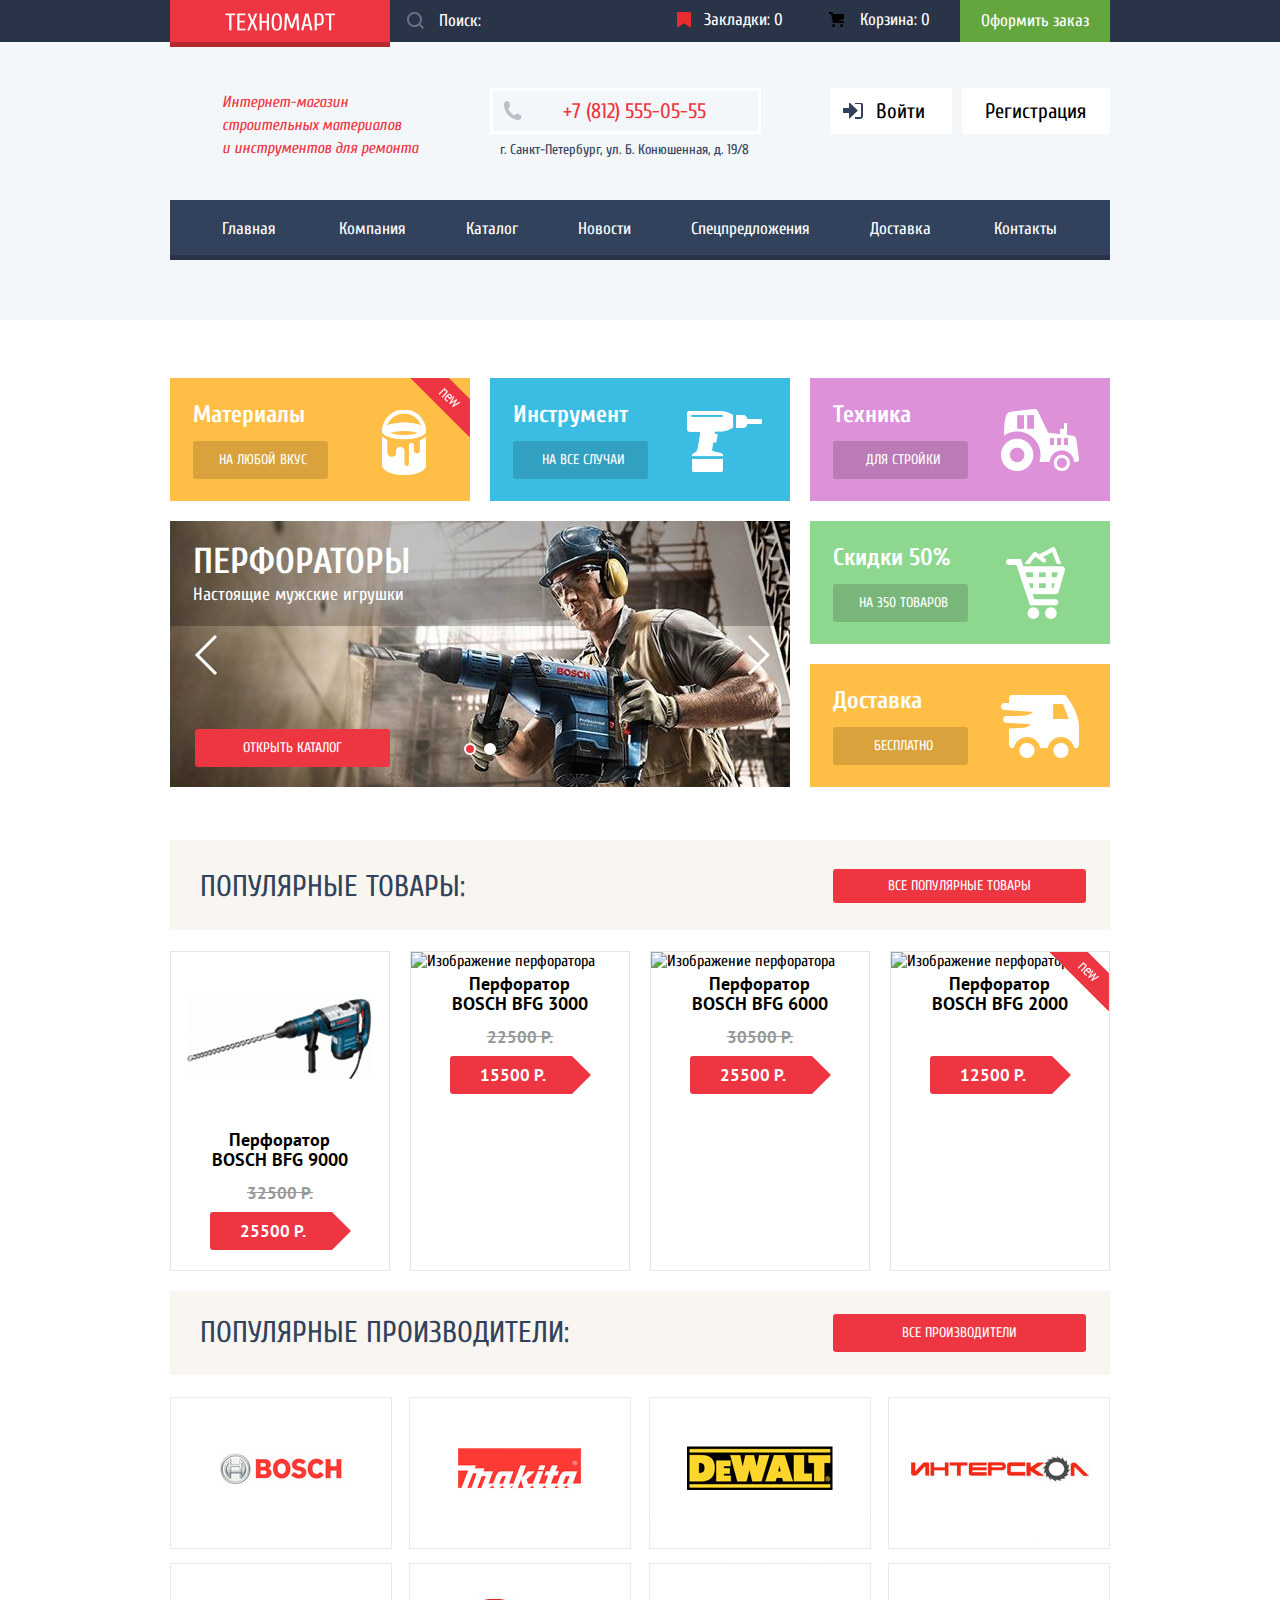
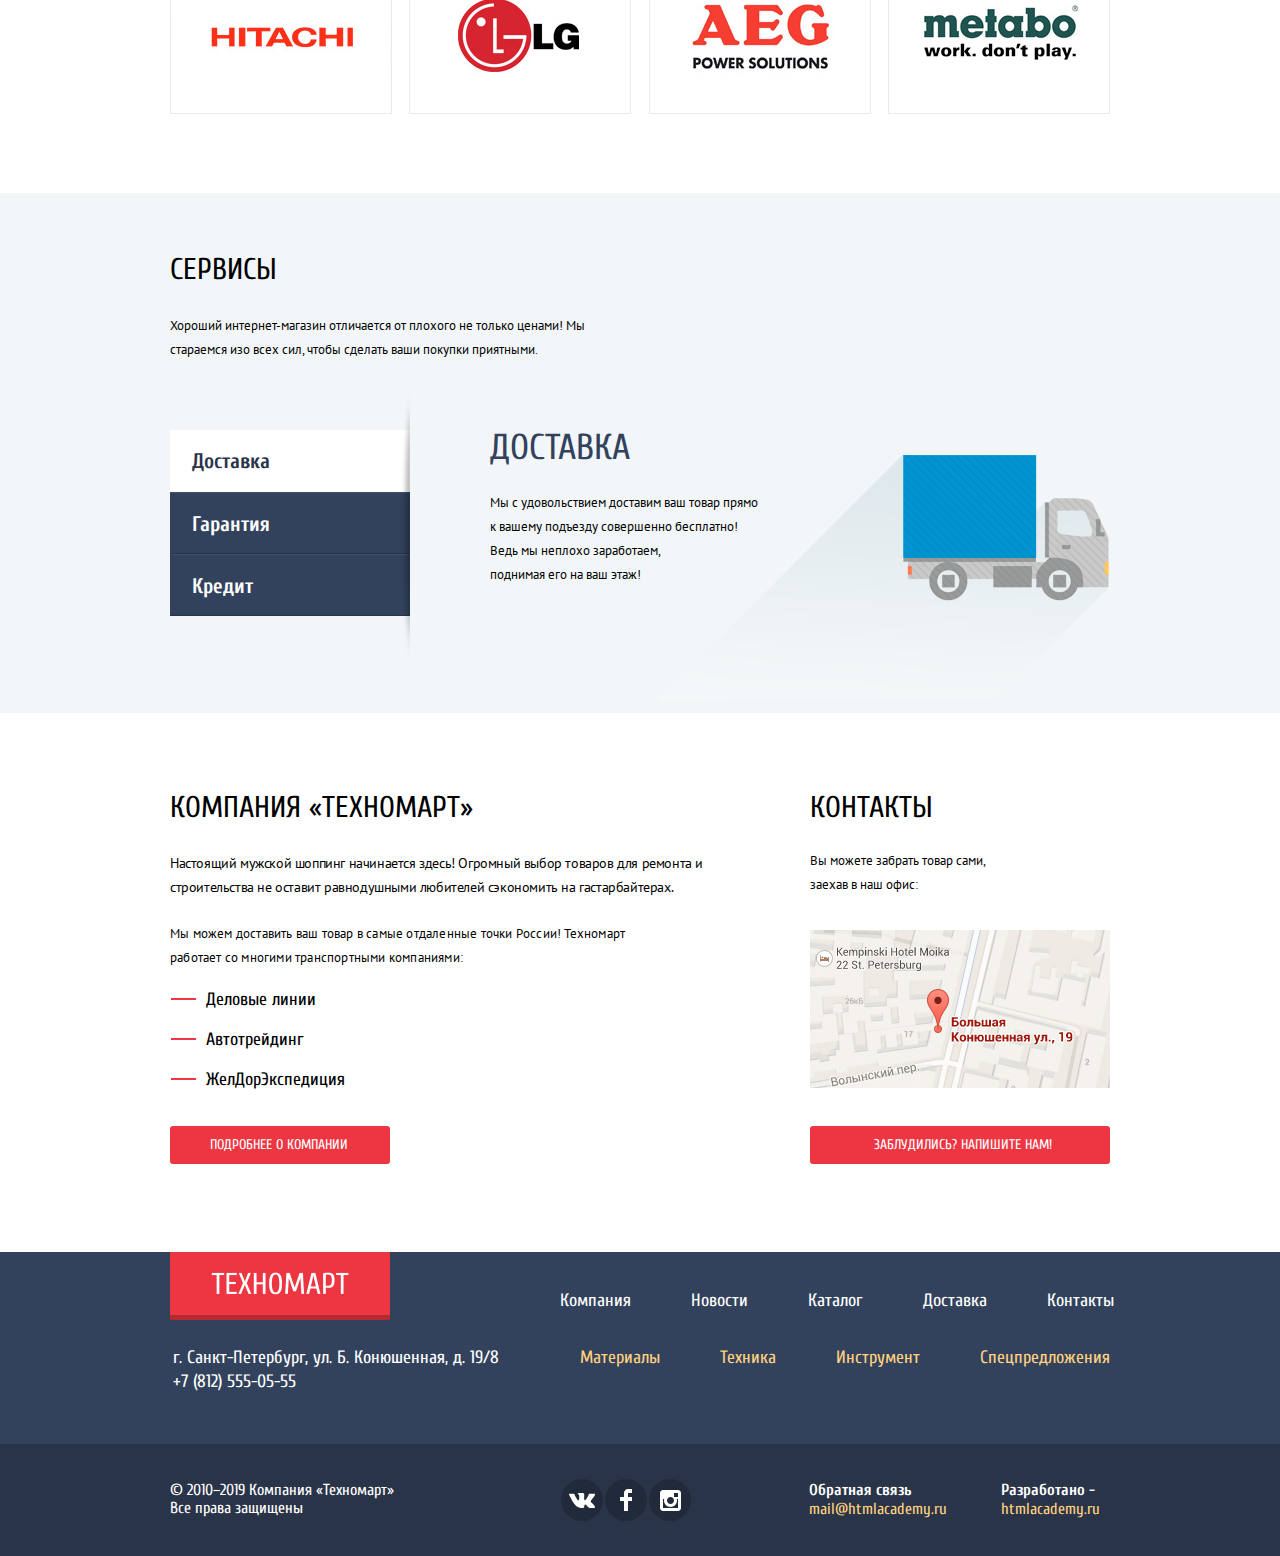
==== commit 7a014a38: "Защита" ====
--- a/index.html
+++ b/index.html
@@ -2,6 +2,8 @@
 <html lang="ru">
   <head>
     <meta charset="utf-8">
+    <meta name="format-detection" content="telephone=no">
+    <meta http-equiv="X-UA-Compatible" content="IE=edge" />
     <title>HTML Academy: Техномарт</title>
     <link href="https://fonts.googleapis.com/css?family=Cuprum:400,400i,700%7CPT+Sans:400,700&amp;subset=cyrillic" rel="stylesheet">
     <link rel="stylesheet" href="css/normalize.css">
@@ -46,13 +48,13 @@
           <div class="container">
             <div class="background-wrapper">
               <ul class="site-navigation">
-                <li><a href="index.html">Главная</a></li>
-                <li><a href="#">Компания</a></li>
-                <li><a href="catalog.html">Каталог</a></li>
-                <li><a href="#">Новости</a></li>
-                <li><a href="#">Спецпредложения</a></li>
-                <li><a href="#">Доставка</a></li>
-                <li><a href="#">Контакты</a></li>
+                <li class="site-navigation-item"><a href="index.html">Главная</a></li>
+                <li class="site-navigation-item"><a href="#">Компания</a></li>
+                <li class="site-navigation-item"><a href="catalog.html">Каталог</a></li>
+                <li class="site-navigation-item"><a href="#">Новости</a></li>
+                <li class="site-navigation-item"><a href="#">Спецпредложения</a></li>
+                <li class="site-navigation-item"><a href="#">Доставка</a></li>
+                <li class="site-navigation-item"><a href="#">Контакты</a></li>
               </ul>
             </div>
           </div>
@@ -64,9 +66,8 @@
         <div class="container">
           <div class="products-services">
             <div class="row first-row">
-              <div class="products-services-item products-services-item-1">
+              <div class="products-services-item products-services-item-1 flag">
                 <div>
-                  <div class="flag flag-new">новинка</div>
                   <p>
                     <b>Материалы</b>
                     <a href="#"><span>на любой вкус</span></a>
@@ -102,8 +103,8 @@
                         <img src="img/slider2.jpg" width="620" height="266" alt="Второй слайд">
                         <div class="slideText"><b>Дрели</b>Соседям на радость!</div>
                     </div>
-                    <a class="prev" onclick="minusSlide()"></a>
-                    <a class="next" onclick="plusSlide()"></a>
+                    <a class="prev" onclick="minusSlide()">Предыдущий слайд</a>
+                    <a class="next" onclick="plusSlide()">Следующий слайд</a>
                   </div>
                   <div class="slider-dots">
                     <span class="slider-dots_item" onclick="currentSlide(1)"></span> 
@@ -143,7 +144,6 @@
           <ul class="popular-products-list">
             <li class="product-item">
                 <div class="product-item-wrapper">
-                  <div class="flag flag-new visually-hidden">новинка</div>
                   <div>
                     <img src="img/perforator_3.jpg" width="218" height="170" alt="Изображение перфоратора">
                   </div>
@@ -163,7 +163,6 @@
               </li>
               <li class="product-item">
                 <div class="product-item-wrapper">
-                  <div class="flag flag-new visually-hidden">новинка</div>
                   <div>
                     <img src="img/perforator_1.jpg" width="218" height="170" alt="Изображение перфоратора">
                   </div>
@@ -183,7 +182,6 @@
               </li>
               <li class="product-item">
                 <div class="product-item-wrapper">
-                  <div class="flag flag-new visually-hidden">новинка</div>
                   <div>
                     <img src="img/perforator_2.jpg" width="218" height="170" alt="Изображение перфоратора">
                   </div>
@@ -202,8 +200,7 @@
                 </div>
               </li>
               <li class="product-item">
-                <div class="product-item-wrapper">
-                  <div class="flag flag-new">новинка</div>
+                <div class="product-item-wrapper flag">
                   <div>
                     <img src="img/perforator_1.jpg" width="218" height="170" alt="Изображение перфоратора">
                   </div>
@@ -276,14 +273,14 @@
       </section>
       <section class="services">
         <div class="container">
-          <div class="first-row">
-            <h2>Сервисы</h2>
+          <div class="services-first-row">
+            <h2 >Сервисы</h2>
             <p>
               Хороший интернет-магазин отличается от плохого не только ценами!
               Мы стараемся изо всех сил, чтобы сделать ваши покупки приятными.
             </p>
           </div>
-          <div class="second-row">
+          <div class="services-second-row">
             <div class="tabs">
               
                 <input id="tab1" type="radio" name="tabs" checked>
@@ -355,8 +352,10 @@
             Вы можете забрать товар сами,
             заехав в наш офис:
           </p>
-          <img class="show-map" src="img/mini-map.jpg" width="300" height="158" alt="карта">
-          <a class="show-form" href="#">Заблудились? Напишите нам!</a>
+            <a class="show-map" href="map.html">
+              <img src="img/mini-map.jpg" width="300" height="158" alt="карта">
+            </a>
+          <a class="show-form" href="form.html">Заблудились? Напишите нам!</a>
         </section>
       </div>
     </main>
@@ -446,7 +445,7 @@
         </div>
       </div>
 	 </footer>
-    <section class="modal modal-feedback visually-hidden">
+    <section class="modal modal-feedback">
       <h2 class="visually-hidden">Форма связи</h2>
       <form class="wrire-us" action="https://echo.htmlacademy.ru" method="post">
         <div class="form fields-wrapper">
@@ -471,7 +470,7 @@
       </form>  
       <button class="modal-close" type="button">Закрыть</button>
     </section>
-    <section class="modal modal-map visually-hidden">
+    <section class="modal modal-map">
       <h2 class="visually-hidden">Карта</h2>
       <p>
         <img src="img/big-map.jpg" width="940" height="446" alt="Офис компании по адресу ул. Большая Конюшенная 19/8, Санкт-Петербург">
--- a/css/min.css
+++ b/css/min.css
@@ -1 +1 @@
-body{margin:0;font-family:'Cuprum',Arial,sans-serif;font-weight:400;color:#000;background-color:#fff}a{text-decoration:none}.visually-hidden{position:absolute;clip:rect(0 0 0 0);-webkit-clip-path:inset(100%);clip-path:inset(100%);overflow:hidden;white-space:nowrap;width:1px;height:1px;margin:-1px;border:0;padding:0}.main-header{background-color:#f4f7f9;padding-bottom:60px}.top-menu{background-color:#293449;font-size:17px;line-height:18px;color:#fff;width:100%;margin-bottom:46px}.container{margin:0 auto;padding:0 10px;width:940px;display:-webkit-box;display:-ms-flexbox;display:flex}.top-menu .container{height:42px;-webkit-box-pack:justify;-ms-flex-pack:justify;justify-content:space-between}.top-menu .logo{background-color:#ee3643;display:block;position:relative;padding:13px 0 12px 0;width:220px;height:18px;text-align:center}.top-menu .logo::after{content:"";display:block;position:absolute;top:42px;left:0;width:220px;height:5px;background-color:#9a212a}.top-menu .header-search{display:-webkit-box;display:-ms-flexbox;display:flex}.header-search label{padding:13px 0 13px 0}.top-menu .features{line-height:39px;vertical-align:middle;color:#fff;background-image:url(../img/icon-bookmark.svg);background-position:17px 12px;background-repeat:no-repeat;display:block;-webkit-box-sizing:border-box;box-sizing:border-box;margin-right:0;padding-left:44px;width:155px}.top-menu .features:last-of-type{width:146px;padding-left:46px;background-image:url(../img/cart-icon.svg);background-position:15px 12px;background-repeat:no-repeat}.top-menu .features:last-of-type:hover{background-image:url(../img/cart-icon-hover.svg)}.top-menu .features:last-of-type:active{background-image:url(../img/cart-icon-active.svg)}.top-menu input{background-color:#293449;background-image:url(../img/icon-search.svg);background-position:17px 12px;background-repeat:no-repeat;border:none;font-size:17px;line-height:18px;color:#000;width:270px;padding:0 0 0 49px}.top-menu input[type=search]::-webkit-input-placeholder{color:#fff}.top-menu input[type=search]:-ms-input-placeholder{color:#fff}.top-menu input[type=search]::-ms-input-placeholder{color:#fff}.top-menu input[type=search]::placeholder{color:#fff;opacity:1}.top-menu .checkout{font-size:17px;line-height:18px;color:#fff;cursor:pointer;border:none;width:150px;padding:0;background-color:#63a63e}.top-menu .logo:hover{background-color:#ca2c37}.top-menu input:hover,.top-menu label:hover,.top-menu .features:hover{background-color:#212a3a}.top-menu .features:hover{background-image:url(../img/icon-bookmark-hover.svg)}.top-menu .features:active{background-image:url(../img/icon-bookmark-active.svg)}.top-menu .checkout:hover{background-color:#5fbb2d}.top-menu .logo:active{background-color:#ba2732}.top-menu .features:active{background-color:#161d29;color:#999ca1}.top-menu .checkout:active{background-color:#518534;color:#999ca1}.top-menu input:hover{background-image:url(../img/icon-search-hover.svg)}.top-menu input:focus{background-image:url(../img/icon-search-focus.svg);background-color:#fff}.main-header-content{margin-bottom:38px}.main-header-content h1{font-size:16px;line-height:23px;font-weight:400;font-style:italic;color:#ee3643;width:300px;margin:0 20px 0 0;padding:3px 51px 0 52px;margin-right:20px;-webkit-box-sizing:border-box;box-sizing:border-box}.header-contacts{font-size:14px;line-height:24px;color:#32425c;width:300px;margin-right:20px}.header-contacts span{border:3px solid #fff;font-size:21px;line-height:21px;color:#ee3643;position:relative;display:block;width:270px;-webkit-box-sizing:border-box;box-sizing:border-box;padding:10px 50px 9px 70px}.header-contacts span::before{content:"";position:absolute;top:10px;left:10px;width:19px;height:19px;background-image:url(../img/icon-phone.svg);background-repeat:no-repeat;background-position:0 0}.header-contacts p{margin:4px 0 0 10px}.top-menu-navigation{width:300px}.user-navigation{display:-webkit-box;display:-ms-flexbox;display:flex;margin:0 0 0 20px;padding:0;list-style:none}.user-navigation li{font-size:21px;line-height:18px;padding:14px 23px 14px 23px;background-color:#fff}.user-navigation li:first-child{margin-right:10px;padding:14px 27px 14px 46px}.user-navigation li:last-child{width:150px}.user-navigation a{color:#000}.user-navigation a:hover{color:#ee3643}.user-navigation a:active{color:#b2b2b2}.user-navigation .login-link{position:relative}.user-navigation .login-link::before{content:"";position:absolute;top:4px;left:-37px;width:25px;height:17px;background-image:url(../img/icon-login.svg);background-repeat:no-repeat;background-position:4px -1px}.user-navigation .login-link:hover::before{background-image:url(../img/icon-login-hover.svg)}.user-navigation .login-link:active::before{background-image:url(../img/icon-login.svg)}.background-wrapper{width:940px;margin:0 auto;background-color:#32425c;-webkit-box-shadow:inset 0 -5px 0 0 #293449;box-shadow:inset 0 -5px 0 0 #293449}.site-navigation{list-style:none;display:-webkit-box;display:-ms-flexbox;display:flex;margin:0;padding:0}.site-navigation a{font-size:17px;line-height:22px;color:#fff;display:block;padding:18px 30px 20px 30px}.site-navigation li:first-child a{padding-left:52px}.site-navigation li:nth-child(2) a{padding-left:33px}.site-navigation li:last-child a{padding-right:48px;padding-left:33px}.site-navigation a:hover{background-color:#293449}.site-navigation a:active{background-color:#1d2739;color:#8e939c}.promo-block{margin-bottom:53px}.products-services{display:flex;flex-direction:column;flex-wrap:wrap;width:940px;margin:58px 0 0 0;padding:0}.products-services .row{display:flex;justify-content:space-between;flex-direction:row}.products-services .first-row{margin-bottom:20px}.products-services .col-1{width:620px}.products-services .col-2{display:flex;flex-direction:column;justify-content:space-between}.products-services .products-services-item{width:300px;height:123px;background-color:#ffbf47}.products-services .products-services-item-1{position:relative;background-image:url(../img/icon-1.png);background-repeat:no-repeat;background-position:212px 32px}.products-services .products-services-item-2{background-color:#3bbce3;background-image:url(../img/icon-2.png);background-repeat:no-repeat;background-position:197px 33px}.products-services .products-services-item-3{background-color:#dc91d8;background-image:url(../img/icon-3.png);background-repeat:no-repeat;background-position:191px 31px}.products-services .products-services-item-4{position:relative;width:620px;height:266px}.products-services .products-services-item-5{background-color:#8ed78f;background-image:url(../img/icon-4.png);background-repeat:no-repeat;background-position:196px 26px}.products-services .products-services-item-6{background-image:url(../img/icon-5.png);background-repeat:no-repeat;background-position:191px 31px}.products-services-item b{display:block;margin-bottom:15px;font-family:'Cuprum',Arial,sans-serif;font-size:24px;line-height:22px;font-weight:700;color:#fff}.products-services-item p{margin-top:26px;margin-left:23px}.products-services-item a{font-size:14px;line-height:18px;text-align:center;text-transform:uppercase;color:#fff;background-color:rgba(178,178,178,.45);display:block;width:135px;padding:10px 20px 10px 25px;border-radius:3px;-webkit-box-sizing:border-box;box-sizing:border-box}.products-services .products-services-item-4 .open-catalog{font-size:14px;line-height:18px;text-align:center;text-transform:uppercase;color:#fff;background-color:#ee3643;position:absolute;bottom:20px;left:25px;padding:10px 40px 10px 40px;border-radius:3px;width:195px;-webkit-box-sizing:border-box;box-sizing:border-box}.products-services .products-services-item-4 .open-catalog:hover{background-color:#ca2c37}.products-services .products-services-item-4 .open-catalog:active{background-color:#ba2732}.products-services-item a:hover{background-color:rgba(178,178,178,.65)}.products-services-item a:active{background-color:rgba(178,178,178,1)}.products-services-item .flag{position:absolute;top:0;right:0;width:60px;height:60px;text-indent:-1000px;overflow:hidden;z-index:20}.products-services-item .flag-new{background-image:url(../img/new-flag.png);background-repeat:no-repeat;background-position:0 0}.slider{max-width:100%;position:relative;margin:auto;height:266px;margin-bottom:15px}.products-services-item{position:relative}.slider .item img{-o-object-fit:cover;object-fit:cover;width:100%;height:266px}.slider .prev,.slider .next{cursor:pointer;position:absolute;top:0;top:50%;width:auto;margin-left:25px;margin-top:-19px;padding:21px 16px;font-weight:700;font-size:18px;-webkit-transition:0.6s ease;-o-transition:0.6s ease;transition:0.6s ease;border-radius:0 3px 3px 0;background-color:rgba(178,178,178,0);background-image:url(../img/icon-left.png);background-repeat:no-repeat;background-position:0 0}.slider .next{margin-right:20px;right:0;border-radius:3px 0 0 3px;background-image:url(../img/icon-right.png);background-repeat:no-repeat;background-position:10px 0}.slider .prev:hover,.slider .next:hover,.slider .prev:active,.slider .next:active{background-color:rgba(178,178,178,0)}.slideText{position:absolute;color:#fff;font-size:18px;line-height:17px;left:23px;top:23px}.slideText b{margin-bottom:6px;font-size:36px;line-height:36px;text-transform:uppercase}.slider-dots{position:absolute;bottom:30px;left:292px}.slider-dots_item{cursor:pointer;height:8px;width:8px;margin:0 2px;background-color:#fff;border:2px solid #fff;border-radius:50%;display:inline-block;vertical-align:middle;-webkit-transition:background-color 0.6s ease;-o-transition:background-color 0.6s ease;transition:background-color 0.6s ease}.active,.slider-dots_item:hover{background-color:#ee3643}.popular-products .container{-webkit-box-orient:vertical;-webkit-box-direction:normal;-ms-flex-direction:column;flex-direction:column}.popular-goods-wrapper{position:relative;margin-bottom:21px}.popular-goods-wrapper h2{font-size:30px;line-height:30px;font-weight:400;text-transform:uppercase;color:#32425c;background-color:#f9f5f0;padding:32px 30px 28px 30px;margin:0}.popular-goods-wrapper a{font-size:14px;line-height:18px;text-align:center;text-transform:uppercase;color:#fff;background-color:#ee3643;position:absolute;bottom:27px;right:24px;padding:8px 54px 8px 53px;border-radius:3px;width:253px;-webkit-box-sizing:border-box;box-sizing:border-box}.popular-goods-wrapper a:hover{background-color:#ca2c37}.popular-goods-wrapper a:active{background-color:#ba2732}.popular-products-list{list-style:none;display:-webkit-box;display:-ms-flexbox;display:flex;-webkit-box-pack:justify;-ms-flex-pack:justify;justify-content:space-between;margin:0;padding:0}.popular-brands{margin-bottom:65px}.popular-brands .container{-webkit-box-orient:vertical;-webkit-box-direction:normal;-ms-flex-direction:column;flex-direction:column}.popular-brands-wrapper{position:relative;margin-bottom:22px}.popular-brands-list{list-style:none;display:-webkit-box;display:-ms-flexbox;display:flex;-ms-flex-wrap:wrap;flex-wrap:wrap;-webkit-box-pack:justify;-ms-flex-pack:justify;justify-content:space-between;margin:0;padding:0}.brand-item{margin-bottom:14px}.brand-item a{display:block;-webkit-box-sizing:border-box;box-sizing:border-box;border:solid 1px #eaeaea}.brand-item a:hover{-webkit-box-shadow:0 10px 25px 0 rgba(41,52,73,.5);box-shadow:0 10px 25px 0 rgba(41,52,73,.5)}.popular-brands-wrapper h2{font-size:30px;line-height:30px;font-weight:400;text-transform:uppercase;color:#32425c;background-color:#f9f5f0;padding:27px 30px 27px 30px;margin:0}.popular-brands-wrapper a{font-size:14px;line-height:18px;text-align:center;text-transform:uppercase;color:#fff;background-color:#ee3643;position:absolute;bottom:23px;right:24px;padding:10px 54px 10px 54px;border-radius:3px;width:253px;-webkit-box-sizing:border-box;box-sizing:border-box}.popular-brands-wrapper a:hover{background-color:#ca2c37}.popular-brands-wrapper a:active{background-color:#ba2732}.services{background-color:#f2f6f8}.services .container{-webkit-box-orient:vertical;-webkit-box-direction:normal;-ms-flex-direction:column;flex-direction:column}.services .first-row{margin-top:40px;padding-top:22px}.services .first-row h2{margin:0;font-size:30px;line-height:30px;font-weight:400;text-transform:uppercase}.services .first-row p{display:block;width:417px;margin-top:29px;margin-bottom:68px;font-family:'PT Sans',Arial,sans-serif;font-size:13px;line-height:24px}.services .second-row{display:-webkit-box;display:-ms-flexbox;display:flex}.tabs{position:relative;height:283px;padding:0}.tabs .tabs-wrap{float:left;width:200px}.tabs section{position:absolute;top:0;left:320px;display:none;width:630px;height:270px;padding:0;background-color:#f2f6f8}.tab-item1{background-image:url(../img/delivery.png);background-position:151px 25px;background-repeat:no-repeat}.tab-item2{background-image:url(../img/guarantee.png);background-position:243px 7px;background-repeat:no-repeat}.tab-item3{background-image:url(../img/credit.png);background-position:163px 6px;background-repeat:no-repeat}.tabs section h2{font-size:36px;line-height:36px;font-weight:400;text-transform:uppercase;color:#32425c;margin:0;margin-bottom:25px}.tabs section p{display:block;margin:0;font-family:'PT Sans',Arial,sans-serif;font-size:13px;line-height:24px;color:#000}.tab-item1 p{width:300px}.tab-item2 p{width:401px}.tab-item3 p{width:302px}.tab-item3 a{font-size:14px;line-height:18px;text-align:center;text-transform:uppercase;color:#fff;background-color:#ee3643;display:block;margin-top:30px;padding:14px 40px 10px 40px;border-radius:3px;width:220px;-webkit-box-sizing:border-box;box-sizing:border-box}.tab-item3 a:hover{background-color:#ca2c37}.tab-item3 a:active{background-color:#ba2732}.tabs input{display:none;position:absolute}.tabs label{position:absolute;top:0;left:0;display:block;width:240px;height:62px;margin-left:0;padding:16px 22px;border-top:1px solid #405069;border-bottom:1px solid #293449;-webkit-box-sizing:border-box;box-sizing:border-box;font-size:21px;line-height:30px;font-weight:700;color:#fff;background:#32425c}.tabs label:nth-of-type(1)::after{content:"";position:absolute;top:-40px;right:0;width:10px;height:279px;background-image:url(../img/tabs-shadow.png);background-repeat:no-repeat;background-position:0 0;z-index:2}.tabs label:nth-of-type(2){top:62px;left:0}.tabs label:nth-of-type(3){top:124px;left:0}.tabs label:hover{background-color:#293449;cursor:pointer}.tabs input:checked+label{color:#293449;background:#fff;border:none}#tab1:checked~#content-tab1,#tab2:checked~#content-tab2,#tab3:checked~#content-tab3{display:block}.about-company-cont{-webkit-box-pack:justify;-ms-flex-pack:justify;justify-content:space-between}.about-company{margin-top:80px;margin-bottom:39px;width:540px}.contacts{margin-top:80px}.about-company h2{font-size:30px;line-height:30px;font-weight:400;text-transform:uppercase;color:#000;margin:0}.about-company p{font-family:'PT Sans',Arial,sans-serif;font-size:14px;line-height:24px;letter-spacing:-.4px;margin-top:28px;margin-bottom:0}.about-company p:nth-of-type(2){margin-top:23px;font-size:13px;letter-spacing:.2px;display:block;width:460px}.delivery-list{list-style:none;font-size:18px;line-height:20px;margin-top:20px;margin-bottom:36px;padding-left:36px}.delivery-list li{position:relative;margin-bottom:20px}.delivery-list li::before{content:"";position:absolute;top:8px;left:-35px;width:25px;height:2px;background-color:#ee3643}.about-company a{font-size:14px;line-height:18px;text-align:center;text-transform:uppercase;color:#fff;background-color:#ee3643;display:block;padding:10px 41px 10px 39px;border-radius:3px;width:220px;-webkit-box-sizing:border-box;box-sizing:border-box}.about-company a:hover{background-color:#ca2c37}.about-company a:active{background-color:#ba2732}.contacts h2{font-size:30px;line-height:30px;font-weight:400;text-transform:uppercase;color:#000;margin:0}.contacts p{font-family:'PT Sans',Arial,sans-serif;font-size:13px;line-height:24px;margin-top:26px;margin-bottom:0;display:block;width:200px}.contacts img{margin-top:33px;margin-bottom:33px}.contacts a{font-size:14px;line-height:18px;text-align:center;text-transform:uppercase;color:#fff;background-color:#ee3643;display:block;padding:10px 40px 10px 45px;border-radius:3px;width:300px;-webkit-box-sizing:border-box;box-sizing:border-box}.contacts a:hover{background-color:#ca2c37}.contacts a:active{background-color:#ba2732}.main-footer{background-color:#32425c;margin-top:49px}.main-footer .container{-webkit-box-orient:vertical;-webkit-box-direction:normal;-ms-flex-direction:column;flex-direction:column}.footer-nav{display:-webkit-box;display:-ms-flexbox;display:flex;-webkit-box-pack:justify;-ms-flex-pack:justify;justify-content:space-between}.footer-nav-list{display:-webkit-box;display:-ms-flexbox;display:flex}.footer-nav .logo{background-color:#ee3643;-webkit-box-shadow:inset 0 -5px 0 0 rgba(0,0,0,.24);box-shadow:inset 0 -5px 0 0 rgba(0,0,0,.24);-webkit-box-sizing:border-box;box-sizing:border-box;margin:0;padding:20px 0 20px 0;width:220px;height:68px;text-align:center}.footer-nav-list{list-style:none;font-size:18px;line-height:27px;margin:0;padding:0;width:550px}.footer-nav-list li{margin-right:60px;padding-top:35px}.footer-nav-list a{color:#fff}.footer-nav-list a:hover{text-decoration:underline}.footer-nav-list a:active{color:#929caa;text-decoration:none}.footer-center{display:-webkit-box;display:-ms-flexbox;display:flex;-webkit-box-pack:justify;-ms-flex-pack:justify;justify-content:space-between;margin-top:26px;margin-bottom:50px}.footer-contacts{font-size:18px;line-height:24px;color:#fff;width:340px;margin:0;padding-left:3px}.products-menu-list{list-style:none;font-size:18px;line-height:24px;display:-webkit-box;display:-ms-flexbox;display:flex;margin:0;padding:0}.products-menu-list li{margin-left:60px}.products-menu-list a{color:#ffd180}.products-menu-list a:hover{text-decoration:underline}.products-menu-list a:active{color:#998a6e;text-decoration:none}.footer-down{background-color:#293449}.footer-down .container{-webkit-box-orient:horizontal;-webkit-box-direction:normal;-ms-flex-direction:row;flex-direction:row;padding-top:37px;padding-bottom:35px}.footer-copyright{font-size:16px;line-height:18px;color:#fff;width:300px;margin:0 159px 0 0}.footer-social{width:300px;margin-right:7px}.feedback-wrapper{display:-webkit-box;display:-ms-flexbox;display:flex;width:382px}.footer-social-list{list-style:none;display:-webkit-box;display:-ms-flexbox;display:flex;-ms-flex-wrap:wrap;flex-wrap:wrap;-webkit-box-pack:justify;-ms-flex-pack:justify;justify-content:space-between;width:130px;margin:0;margin-left:-4px;margin-top:-2px;padding:0}.social-button{display:-webkit-box;display:-ms-flexbox;display:flex;-webkit-box-align:center;-ms-flex-align:center;align-items:center;-webkit-box-pack:center;-ms-flex-pack:center;justify-content:center;border-radius:50%;width:42px;height:42px;background-color:#212a3a}.social-button:hover,.social-button:active{background-color:#ee3643}.footer-feedback{margin:0;margin-right:54px}.footer-developers{margin:0}.footer-feedback b{font-size:16px;line-height:18px;color:#fff}.footer-feedback a{font-size:16px;line-height:18px;color:#ffd180}.footer-feedback a:hover{text-decoration:underline}.footer-feedback a:active{text-decoration:none;color:#c73644}.footer-developers b{font-size:16px;line-height:18px;color:#fff}.footer-developers a{font-size:16px;line-height:18px;color:#ffd180}.footer-developers a:hover{text-decoration:underline}.footer-developers a:active{text-decoration:none;color:#c73644}.inner .top-menu .features:last-of-type{background-image:url(../img/cart-icon2.svg)}.inner .top-menu .features:last-of-type:hover{background-image:url(../img/cart-icon-hover.svg)}.inner .top-menu .features:last-of-type:active{background-image:url(../img/cart-icon-active.svg)}.inner ul{list-style:none}.inner .features-red{background-color:#ee3643}.inner-menu-navigation{width:300px}.inner-menu-navigation a{font-size:21px;line-height:21px;color:#000;display:block;background-color:#fff;padding:12px 67px 12px 47px}.user{position:relative}.user::before{content:"";position:absolute;top:12px;left:14px;width:20px;height:18px;background-image:url(../img/icon-user.svg);background-repeat:no-repeat;background-position:0 0}.user:hover::before{background-image:url(../img/icon-user-hover.svg)}.user:active::before{background-image:url(../img/icon-user.svg)}.user::after{content:"";position:absolute;top:14px;right:11px;width:20px;height:18px;background-image:url(../img/icon-logout.svg);background-repeat:no-repeat;background-position:0 0}.user:hover::after{background-image:url(../img/icon-logout-hover.svg)}.user:active::after{background-image:url(../img/icon-logout.svg)}.inner-menu-navigation a:active{color:#b2b2b2}.inner-navigation{display:-webkit-box;display:-ms-flexbox;display:flex;margin:0;padding:7px 0 0 0}.inner-navigation li{background-color:#f4f7f9;padding-left:18px}.inner-navigation li:last-child{padding-left:33px}.inner-navigation li:last-child a{position:relative}.inner-navigation li:last-child a::before{content:"";position:absolute;top:7px;left:-18px;width:4px;height:4px;background-image:url(../img/Shape1copy.svg);background-repeat:no-repeat;background-position:0 0}.inner-navigation a{font-size:16px;line-height:18px;text-decoration:underline;color:#32425c;background-color:#f4f7f9;margin:0;padding:0}.inner-navigation a:hover{color:#ee3643}.inner-navigation a:active{color:#b2b2b2}.breadcrumbs{list-style:none;display:-webkit-box;display:-ms-flexbox;display:flex;margin:0;padding:21px 0 20px 0}.breadcrumbs li{font-family:'PT Sans',Arial,sans-serif;font-size:13px;line-height:18px;text-transform:uppercase;padding-left:39px;background-image:url(../img/icon-right-small.png);background-repeat:no-repeat;background-position:17px 2px}.breadcrumbs li:first-child{padding-left:54px;background-image:url(../img/icon-home.png);background-position:0 2px}.breadcrumbs li:last-child{padding-left:43px}.breadcrumbs a{color:#000}.inner .perforators{font-size:30px;line-height:30px;text-transform:uppercase;font-weight:400;color:#32425c;background-color:#f2f6f8;margin:0;padding:30px 0 34px 30px;width:940px}.filters fieldset{border:none;border-bottom:1px solid #e5e5e5;margin:0;margin-bottom:3px;padding:0}.filters ul{margin:0;padding:0}.filters-wrapper{width:220px;margin-right:20px}.catalog-wrapper{width:700px}.filters{margin-top:14px}.filters h3{font-family:'PT Sans',Arial,sans-serif;font-size:13px;line-height:18px;font-weight:400;text-transform:uppercase;padding:10px 18px;margin:0;background-color:#f7f3ec;border-radius:5px}.filter-item{margin:0;padding:0;border:none;width:220px;margin:50px auto}.range-filter{width:220px;margin-top:13px}.filter-item legend{font-size:18px;line-height:24px;text-transform:uppercase;font-weight:700}.range-controls{position:relative;height:41px;margin-bottom:10px;padding-top:39px;padding-right:20px;padding-left:20px;background-color:#f7f3ec;;border-radius:5px}.range-controls .scale{height:2px;background:#d7dcde}.range-controls .bar{width:70%;height:2px;background:#00ca74}.range-controls .toggle{position:absolute;top:31px;left:0;width:4px;height:4px;padding:0;border:8px solid #fff;background-color:#ababab;-webkit-box-shadow:0 2px 1px 0 #cfcfcf;box-shadow:0 2px 1px 0 #cfcfcf;border-radius:50%;cursor:pointer}.range-controls .toggle-min{left:18px}.range-controls .toggle-max{left:160px}.price-controls{font-size:0;margin-bottom:28px}.price-controls label{position:relative;display:inline-block;vertical-align:middle;width:50%;font-size:16px;text-transform:uppercase}.price-controls label:first-child::after{content:"";position:absolute;top:17px;right:-3px;width:8px;height:1px;background-color:#444}.price-controls input{-webkit-box-sizing:border-box;box-sizing:border-box;width:95px;padding:8px 10px;font-family:Roboto,Arial,sans-serif;font-size:16px;text-align:center;color:#283136;border:none;border-radius:5px;background:#f7f3ec}.max-price{text-align:right}.filter .power{border-bottom:none;margin-bottom:59px}.filters-panel{display:-webkit-box;display:-ms-flexbox;display:flex;margin-top:14px;margin-bottom:22px;padding-top:10px;padding-bottom:10px;background-color:#f7f3ec;border-radius:5px}.filters-panel div{font-family:'PT Sans',Arial,sans-serif;font-size:13px;line-height:18px;font-weight:400;text-transform:uppercase;-webkit-box-sizing:border-box;box-sizing:border-box;width:238px}.filters-panel div:nth-child(1){padding-left:20px}.filters-panel div:nth-child(2){width:120px}.filters-panel div:nth-child(3){width:117px}.filters-panel div:nth-child(4){position:relative;width:156px}.filters-panel div:nth-child(5){position:relative;width:32px}.filters-panel div:nth-child(6){position:relative;width:32px}.filters-panel a{color:#cacaca;border-bottom:1px dotted #ee3643}.filters-panel a:hover{color:#000;border-bottom:1px solid #ee3643}.filters-panel a:active{color:#ee3643;border-bottom:none}.filters-panel .arrow-up{display:block;width:28px;height:18px;border-bottom:none;background-image:url(../img/icon-up-dir.png);background-position:9px 4px;background-repeat:no-repeat}.filters-panel .arrow-down{display:block;width:28px;height:18px;border-bottom:none;background-image:url(../img/icon-down-dir.png);background-position:10px 5px;background-repeat:no-repeat}.filters-panel .arrow-up:hover{border-bottom:none;background-image:url(../img/icon-up-dir-black.png);background-position:0 6px;background-repeat:no-repeat}.filters-panel .arrow-up:active{border-bottom:none;background-image:url(../img/icon-up-dir-red.png);background-position:0 6px;background-repeat:no-repeat}.filters-panel .arrow-down:hover{border-bottom:none;background-image:url(../img/icon-down-dir-black.png);background-position:0 6px;background-repeat:no-repeat}.filters-panel .arrow-down:active{border-bottom:none;background-image:url(../img/icon-down-dir-red.png);background-position:0 6px;background-repeat:no-repeat}.inner legend{font-family:'PT Sans',Arial,sans-serif;font-size:17px;line-height:30px;font-weight:700;text-transform:uppercase;color:#000;padding-top:14px}.filter-option{font-family:'PT Sans',Arial,sans-serif;font-size:14px;line-height:20px;text-transform:uppercase;margin-bottom:20px}.filter-option:first-child{margin-top:13px}.checkbox-wrapper,.radiobuttons-wrapper{position:relative;padding-left:34px;cursor:pointer}.checkbox-wrapper input[type="checkbox"] + .checkbox-indicators{position:absolute;top:-5px;left:0;width:20px;height:20px;border:2px solid #b5b5b5;border-radius:2px}.checkbox-wrapper input[type="checkbox"]:disabled + .checkbox-indicators{border:2px solid #e9e9e9}.checkbox-wrapper input[type="checkbox"]:focus + .checkbox-indicators{outline:2px solid #48a1bf;outline:5px auto -webkit-focus-ring-color}.checkbox-wrapper input[type="checkbox"]:checked + .checkbox-indicators::before,.checkbox-wrapper input[type="checkbox"]:checked + .checkbox-indicators::after{content:"";position:absolute;height:4px;background-color:#b5b5b5}.checkbox-wrapper input[type="checkbox"]:disabled + .checkbox-indicators::before,.checkbox-wrapper input[type="checkbox"]:disabled + .checkbox-indicators::after{background-color:#e9e9e9}.checkbox-wrapper input[type="checkbox"]:checked + .checkbox-indicators::before{width:9px;top:10px;left:4px;z-index:3;-webkit-transform:rotate(45deg);-ms-transform:rotate(45deg);transform:rotate(45deg)}.checkbox-wrapper input[type="checkbox"]:checked + .checkbox-indicators::after{width:18px;top:3px;left:8px;-webkit-transform:rotate(-45deg);-ms-transform:rotate(-45deg);transform:rotate(-45deg);border:1px solid #fff}.power legend{margin-top:4px}.radiobuttons-wrapper input[type="radio"] + .radio-indicators{position:absolute;top:-5px;left:-1px;width:18px;height:18px;border:4px solid #b5b5b5;border-radius:50%}.radiobuttons-wrapper input[type="radio"]:disabled + .radio-indicators{border:4px solid #e9e9e9}.radiobuttons-wrapper input[type="radio"]:checked + .radio-indicators::after{content:"";position:absolute;top:4px;left:4px;width:10px;height:10px;background-color:#b5b5b5;border-radius:50%}.radiobuttons-wrapper input[type="radio"]:disabled + .radio-indicators::after{background-color:#e9e9e9}.filter-button{font-family:'PT Sans',Arial,sans-serif;font-size:13px;line-height:18px;color:#000;text-transform:uppercase;text-align:center;background-color:#fff;border:1px solid #e5e5e5;border-radius:2px;padding:10px 37px}.products-list{display:-webkit-box;display:-ms-flexbox;display:flex;-ms-flex-wrap:wrap;flex-wrap:wrap;-webkit-box-pack:justify;-ms-flex-pack:justify;justify-content:space-between;margin:0;padding:0}.product-item{border:1px solid #e5e5e5;width:220px;margin-bottom:20px;-webkit-box-sizing:border-box;box-sizing:border-box}.product-item:hover{-webkit-box-shadow:0 10px 25px 0 rgba(41,52,73,.5);box-shadow:0 10px 25px 0 rgba(41,52,73,.5)}.product-item-wrapper{position:relative}.product-item-wrapper .flag{position:absolute;top:-1px;right:-1px;width:60px;height:60px;text-indent:-1000px;overflow:hidden;z-index:20}.product-item-wrapper .flag-new{background-image:url(../img/new-flag.png);background-repeat:no-repeat;background-position:0 0}.product-item-buttons{position:absolute;top:0;left:0;width:218px;height:88px;padding:40px 0;background-color:rgba(255,255,255,1);z-index:10}.product-item h3{font-family:'PT Sans',Arial,sans-serif;font-size:18px;line-height:20px;font-weight:700;text-align:center;margin:0;width:157px;padding-left:30px;padding-right:10px;padding-top:4px}.product-item p{display:-webkit-box;display:-ms-flexbox;display:flex;-webkit-box-orient:vertical;-webkit-box-direction:normal;-ms-flex-direction:column;flex-direction:column;-webkit-box-align:center;-ms-flex-align:center;align-items:center;margin:0}.product-item .old-price{font-family:'PT Sans',Arial,sans-serif;font-size:17px;line-height:18px;font-weight:700;text-decoration:line-through;text-transform:uppercase;color:#999;min-height:20px;margin-top:14px;margin-bottom:8px}.product-item .price{font-family:'PT Sans',Arial,sans-serif;font-size:17px;line-height:18px;font-weight:700;text-transform:uppercase;color:#fff;position:relative;width:80px;margin:0 auto;margin-bottom:20px;padding:10px 30px 10px 30px;background:#ee3643;border-radius:3px}.product-item .price::after{content:"";position:absolute;top:0;right:-20px;width:0;height:0;border:19px solid white;border-left-color:#ee3643}.product-item .buy{font-family:'Cuprum',Arial,sans-serif;font-size:14px;line-height:18px;text-align:center;text-transform:uppercase;color:#fff;background-color:#63a63e}.product-item .marker{font-family:'Cuprum',Arial,sans-serif;font-size:14px;line-height:18px;text-align:center;text-transform:uppercase;color:#32425c;background-color:#fff}.product-item .marker:hover{border-color:#32425c}.product-item .marker:active{color:#c1c6ce;border-color:#c1c6ce}.product-item-buttons .buy,.product-item-buttons .marker{display:block;width:130px;margin:0 auto;margin-bottom:7px;padding:7px 0;border:3px solid #63a63e;border-bottom-color:#367315;border-radius:3px;cursor:pointer}.product-item-buttons .buy{position:relative}.product-item-buttons .buy:hover{background-color:#5fbb2d}.product-item-buttons .buy:active{background-color:#518534}.product-item-buttons .buy::before{content:"";position:absolute;top:7px;left:14px;width:15px;height:15px;background-image:url(../img/cart-icon-hover.svg);background-repeat:no-repeat;background-position:0 0;opacity:.3}.product-item-buttons .buy:hover::before,.product-item-buttons .buy:active::before{opacity:1}.product-item .product-item-buttons{display:none}.product-item:hover .product-item-buttons{display:block}.pagination-list{display:-webkit-box;display:-ms-flexbox;display:flex;margin:27px 0 59px 0;padding:0}.pagination-item{margin-right:11px}.pagination-item a{font-family:'PT Sans',Arial,sans-serif;font-size:13px;line-height:18px;text-align:center;color:#000;display:block;-webkit-box-sizing:border-box;box-sizing:border-box;height:38px;padding:10px 14px;border:1px solid #e5e5e5;border-radius:3px}.pagination-item:last-child a{text-transform:uppercase;padding-left:30px;padding-right:22px}.pagination-item-current a{color:#fff;background-color:#ee3643;border:1px solid #ee3643;border-radius:3px}.pagination-item a:hover{border:1px solid #bdc6ca}.perforator-description{background-color:#f2f6f8}.perforator-description .container{-webkit-box-orient:vertical;-webkit-box-direction:normal;-ms-flex-direction:column;flex-direction:column}.perforator-description h2{font-size:30px;line-height:30px;font-weight:400;text-transform:uppercase;margin:0;margin-top:63px}.perforator-description .description-text{font-family:'PT Sans',Arial,sans-serif;font-size:14px;line-height:24px;letter-spacing:-.47px;margin-top:25px;margin-bottom:68px}.inner .main-footer{margin-top:0}.modal{position:fixed;z-index:30}.modal-feedback{bottom:200px;left:50%;-webkit-box-sizing:border-box;box-sizing:border-box;-webkit-box-shadow:0 20px 40px 0 rgba(0,0,0,.75);box-shadow:0 20px 40px 0 rgba(0,0,0,.75);width:620px;padding-top:40px;margin-left:-310px;background-color:#fff;border-top:7px solid #ff5257}.wrire-us .fields-wrapper{padding-left:80px}.wrire-us p{display:inline-block;vertical-align:middle;margin:0}.wrire-us p:first-child{margin-right:16px}.wrire-us label{display:block;font-size:18px;line-height:18px;margin-bottom:13px}.wrire-us input[type='text']{font-family:'PT Sans',Arial,sans-serif;font-size:13px;line-height:18px;color:#a9a9a9;border:solid 2px #dee3e4;border-radius:2px;-webkit-box-sizing:border-box;box-sizing:border-box;width:220px;padding:12px 14px}.wrire-us input[type='text']:hover{border:solid 2px #b5b5b5}.wrire-us input[type='text']:active,.wrire-us input[type='text']:focus{border:solid 2px #ee3643}.comment-field-wrapper{margin-top:20px;margin-bottom:35px}.wrire-us textarea{font-family:'PT Sans',Arial,sans-serif;font-size:13px;line-height:18px;color:#a9a9a9;width:460px;height:110px;padding-left:14px;padding-top:12px;-webkit-box-sizing:border-box;box-sizing:border-box;border:solid 2px #dee3e4;border-radius:2px}.wrire-us textarea:hover{border:solid 2px #b5b5b5}.wrire-us textarea:active,.wrire-us textarea:focus{border:solid 2px #ee3643}.button-wrapper{background-color:#f4f4f4;padding:35px 0}.wrire-us button{font-size:14px;line-height:18px;text-align:center;text-transform:uppercase;color:#fff;background-color:#ee3643;display:block;margin:0 auto;padding:10px 41px 10px 39px;border-radius:3px;border:none;width:460px;-webkit-box-sizing:border-box;box-sizing:border-box}.wrire-us button:hover{background-color:#ca2c37}.wrire-us button:active{background-color:#ba2732}.modal-close{position:absolute;top:2px;right:2px;width:22px;height:22px;font-size:0;border:0;cursor:pointer;background:0}.modal-close::before,.modal-close::after{content:"";position:absolute;top:10px;left:2px;width:19px;height:3px;background-color:#ee3643}.modal-close::before{-webkit-transform:rotate(45deg);-ms-transform:rotate(45deg);transform:rotate(45deg)}.modal-close::after{-webkit-transform:rotate(-45deg);-ms-transform:rotate(-45deg);transform:rotate(-45deg)}.modal-map{bottom:355px;left:50%;margin-left:-470px;-webkit-box-shadow:0 20px 40px 0 rgba(0,0,0,.75);box-shadow:0 20px 40px 0 rgba(0,0,0,.75)}.modal-map p{margin:0;height:446px}.modal-basket{top:410px;left:50%;-webkit-box-sizing:border-box;box-sizing:border-box;-webkit-box-shadow:0 20px 40px 0 rgba(0,0,0,.75);box-shadow:0 20px 40px 0 rgba(0,0,0,.75);width:620px;margin-left:-310px;background-color:#fff;border-top:7px solid #ff5257}.modal-basket .button-wrapper{display:-webkit-box;display:-ms-flexbox;display:flex;-webkit-box-pack:justify;-ms-flex-pack:justify;justify-content:space-between;padding-left:80px;padding-right:80px;background-color:#f1f1f1}.modal-basket .modal-close{top:2px;right:5px}.modal-basket p{font-size:30px;line-height:66px;padding-left:180px;margin-top:46px;margin-bottom:46px;background-image:url(../img/form-1.png);background-position:80px 0;background-repeat:no-repeat}.modal-basket a{font-size:14px;line-height:18px;text-align:center;text-transform:uppercase;color:#fff;background-color:#ee3643;display:block;margin:0 auto;padding:10px 41px 10px 39px;border-radius:3px;border:none;width:220px;-webkit-box-sizing:border-box;box-sizing:border-box}.modal-basket a:hover{background-color:#ca2c37}.modal-basket a:active{background-color:#ba2732}.modal-basket a:nth-of-type(2){background-color:#fff;color:#000}+body{margin:0;font-family:'Cuprum',Arial,sans-serif;font-weight:400;color:#000;background-color:#fff}a{text-decoration:none}.visually-hidden{position:absolute;clip:rect(0 0 0 0);-webkit-clip-path:inset(100%);clip-path:inset(100%);overflow:hidden;white-space:nowrap;width:1px;height:1px;margin:-1px;border:0;padding:0}.main-header{background-color:#f4f7f9;padding-bottom:60px}.top-menu{background-color:#293449;font-size:17px;line-height:18px;color:#fff;width:100%;margin-bottom:46px}.container{margin:0 auto;padding:0 10px;width:940px;display:-webkit-box;display:-ms-flexbox;display:flex}.top-menu .container{height:42px;-webkit-box-pack:justify;-ms-flex-pack:justify;justify-content:space-between}.top-menu .logo{background-color:#ee3643;display:block;position:relative;padding:13px 0 12px 0;width:220px;height:18px;text-align:center}.top-menu .logo::after{content:"";display:block;position:absolute;top:42px;left:0;width:220px;height:5px;background-color:#b52933}.top-menu .header-search{display:-webkit-box;display:-ms-flexbox;display:flex}.header-search label{padding:13px 0 13px 0}.top-menu .features{line-height:39px;vertical-align:middle;color:#fff;background-image:url(../img/icon-bookmark.svg);background-position:17px 12px;background-repeat:no-repeat;display:block;-webkit-box-sizing:border-box;box-sizing:border-box;margin-right:0;padding-left:44px;width:155px}.top-menu .features:last-of-type{width:146px;padding-left:46px;background-image:url(../img/cart-icon.svg);background-position:15px 12px;background-repeat:no-repeat}.top-menu .features:last-of-type:hover{background-image:url(../img/cart-icon-hover.svg)}.top-menu .features:last-of-type:active{background-image:url(../img/cart-icon-active.svg)}.top-menu input{background-color:#293449;background-image:url(../img/icon-search.svg);background-position:17px 12px;background-repeat:no-repeat;border:none;font-size:17px;line-height:18px;color:#000;width:270px;padding:0 0 0 49px}.top-menu input[type=search]::-webkit-input-placeholder{color:#fff}.top-menu input[type=search]:-ms-input-placeholder{color:#fff}.top-menu input[type=search]::-ms-input-placeholder{color:#fff}.top-menu input[type=search]::placeholder{color:#fff;opacity:1}.top-menu .checkout{font-size:17px;line-height:18px;color:#fff;cursor:pointer;border:none;width:150px;padding:0;background-color:#63a63e}.top-menu .logo:hover{background-color:#ca2c37}.top-menu input:hover,.top-menu label:hover,.top-menu .features:hover{background-color:#212a3a}.top-menu .features:hover{background-image:url(../img/icon-bookmark-hover.svg)}.top-menu .features:active{background-image:url(../img/icon-bookmark-active.svg)}.top-menu .checkout:hover{background-color:#5fbb2d}.top-menu .logo:active{background-color:#ba2732}.top-menu .features:active{background-color:#161d29;color:#999ca1}.top-menu .checkout:active{background-color:#518534;color:#999ca1}.top-menu input:hover{background-image:url(../img/icon-search-hover.svg)}.top-menu input:focus{background-image:url(../img/icon-search-focus.svg);background-color:#fff}.main-header-content{margin-bottom:38px}.main-header-content h1{font-size:16px;line-height:23px;font-weight:400;font-style:italic;color:#ee3643;width:300px;margin:0 20px 0 0;padding:3px 51px 0 52px;margin-right:20px;-webkit-box-sizing:border-box;box-sizing:border-box}.header-contacts{font-size:14px;line-height:24px;color:#32425c;width:300px;margin-right:20px}.header-contacts span{border:3px solid #fff;font-size:21px;line-height:21px;color:#ee3643;position:relative;display:block;width:271px;-webkit-box-sizing:border-box;box-sizing:border-box;padding:10px 50px 9px 70px}.header-contacts span::before{content:"";position:absolute;top:10px;left:10px;width:19px;height:19px;background-image:url(../img/icon-phone.svg);background-repeat:no-repeat;background-position:0 0}.header-contacts p{margin:4px 0 0 10px}.top-menu-navigation{width:300px}.user-navigation{display:-webkit-box;display:-ms-flexbox;display:flex;margin:0 0 0 20px;padding:0;list-style:none}.user-navigation li{font-size:21px;line-height:18px;padding:14px 23px 14px 23px;background-color:#fff}.user-navigation li:first-child{margin-right:10px;padding:14px 27px 14px 46px}.user-navigation li:last-child{width:150px}.user-navigation a{color:#000}.user-navigation a:hover{color:#ee3643}.user-navigation a:active{color:#b2b2b2}.user-navigation .login-link{position:relative}.user-navigation .login-link::before{content:"";position:absolute;top:4px;left:-37px;width:25px;height:17px;background-image:url(../img/icon-login.svg);background-repeat:no-repeat;background-position:4px -1px}.user-navigation .login-link:hover::before{background-image:url(../img/icon-login-hover.svg)}.user-navigation .login-link:active::before{background-image:url(../img/icon-login.svg)}.background-wrapper{width:940px;margin:0 auto;background-color:#32425c;-webkit-box-shadow:inset 0 -5px 0 0 #293449;box-shadow:inset 0 -5px 0 0 #293449}.site-navigation{list-style:none;display:-webkit-box;display:-ms-flexbox;display:flex;margin:0;padding:0}.site-navigation a{font-size:17px;line-height:22px;color:#fff;display:block;padding:18px 30px 20px 30px}.site-navigation-item:first-child a{padding-left:52px}.site-navigation-item:nth-child(2) a{padding-left:33px}.site-navigation-item:last-child a{padding-right:52px;padding-left:33px}.site-navigation a:hover{background-color:#293449}.site-navigation a:active{background-color:#1d2739;color:#8e939c}.promo-block{margin-bottom:53px}.products-services{display:flex;flex-direction:column;flex-wrap:wrap;width:940px;margin:58px 0 0 0;padding:0}.products-services .row{display:flex;justify-content:space-between;flex-direction:row}.products-services .first-row{margin-bottom:20px}.products-services .col-1{width:620px}.products-services .col-2{display:flex;flex-direction:column;justify-content:space-between}.products-services .products-services-item{width:300px;height:123px;background-color:#ffbf47}.products-services .products-services-item-1{position:relative;background-image:url(../img/icon-1.png);background-repeat:no-repeat;background-position:212px 32px}.products-services .products-services-item-2{background-color:#3bbce3;background-image:url(../img/icon-2.png);background-repeat:no-repeat;background-position:197px 33px}.products-services .products-services-item-3{background-color:#dc91d8;background-image:url(../img/icon-3.png);background-repeat:no-repeat;background-position:191px 31px}.products-services .products-services-item-4{position:relative;width:620px;height:266px}.products-services .products-services-item-5{background-color:#8ed78f;background-image:url(../img/icon-4.png);background-repeat:no-repeat;background-position:196px 26px}.products-services .products-services-item-6{background-image:url(../img/icon-5.png);background-repeat:no-repeat;background-position:191px 31px}.products-services-item b{display:block;margin-bottom:15px;font-family:'Cuprum',Arial,sans-serif;font-size:24px;line-height:22px;font-weight:700;color:#fff}.products-services-item p{margin-top:26px;margin-left:23px}.products-services-item a{font-size:14px;line-height:18px;text-align:center;text-transform:uppercase;color:#fff;background-color:rgba(0,0,0,.15);display:block;width:135px;padding:10px 20px 10px 25px;border-radius:3px;-webkit-box-sizing:border-box;box-sizing:border-box}.products-services-item span{display:inline-block;pointer-events:none}.products-services-item-4 .open-catalog{font-size:14px;line-height:18px;text-align:center;text-transform:uppercase;color:#fff;background-color:#ee3643;position:absolute;bottom:20px;left:25px;padding:10px 40px 10px 40px;border-radius:3px;width:195px;-webkit-box-sizing:border-box;box-sizing:border-box}.products-services-item-4 .open-catalog:hover{background-color:#ca2c37}.products-services-item-4 .open-catalog:active{background-color:#ba2732}.products-services-item a:hover{background-color:rgba(0,0,0,.2)}.products-services-item a:active{background-color:rgba(0,0,0,.3)}.flag::after{content:"";position:absolute;top:0;right:0;width:60px;height:60px;overflow:hidden;z-index:20;background-image:url(../img/new-flag.png);background-repeat:no-repeat;background-position:0 0}.slider{max-width:100%;position:relative;margin:auto;height:266px;margin-bottom:15px}.products-services-item{position:relative}.slider .item img{-o-object-fit:cover;object-fit:cover;width:100%;height:266px}.slider .prev,.slider .next{cursor:pointer;position:absolute;top:0;top:50%;display:block;width:0;height:0;margin-left:25px;margin-top:-19px;padding:21px 16px;font-size:0;-webkit-transition:0.6s ease;-o-transition:0.6s ease;transition:0.6s ease;border-radius:0 3px 3px 0;background-color:rgba(178,178,178,0);background-image:url(../img/icon-left.png);background-repeat:no-repeat;background-position:0 0}.slider .next{margin-right:20px;right:0;border-radius:3px 0 0 3px;background-image:url(../img/icon-right.png);background-repeat:no-repeat;background-position:10px 0}.slider .prev:hover,.slider .next:hover,.slider .prev:active,.slider .next:active{background-color:rgba(178,178,178,0)}.slideText{position:absolute;color:#fff;font-size:18px;line-height:17px;left:23px;top:23px}.slideText b{margin-bottom:6px;font-size:36px;line-height:36px;text-transform:uppercase}.slider-dots{position:absolute;bottom:30px;left:292px}.slider-dots_item{cursor:pointer;height:8px;width:8px;margin:0 2px;background-color:#fff;border:2px solid #fff;border-radius:50%;display:inline-block;vertical-align:middle;-webkit-transition:background-color 0.6s ease;-o-transition:background-color 0.6s ease;transition:background-color 0.6s ease}.active,.slider-dots_item:hover{background-color:#ee3643}.popular-products .container{-webkit-box-orient:vertical;-webkit-box-direction:normal;-ms-flex-direction:column;flex-direction:column}.popular-goods-wrapper{position:relative;margin-bottom:21px}.popular-goods-wrapper h2{font-size:30px;line-height:30px;font-weight:400;text-transform:uppercase;color:#32425c;background-color:#f9f5f0;padding:32px 30px 28px 30px;margin:0}.popular-goods-wrapper a{font-size:14px;line-height:18px;text-align:center;text-transform:uppercase;color:#fff;background-color:#ee3643;position:absolute;bottom:27px;right:24px;padding:8px 54px 8px 53px;border-radius:3px;width:253px;-webkit-box-sizing:border-box;box-sizing:border-box}.popular-goods-wrapper a:hover{background-color:#ca2c37}.popular-goods-wrapper a:active{background-color:#ba2732}.popular-products-list{list-style:none;display:-webkit-box;display:-ms-flexbox;display:flex;-webkit-box-pack:justify;-ms-flex-pack:justify;justify-content:space-between;margin:0;padding:0}.popular-brands{margin-bottom:65px}.popular-brands .container{-webkit-box-orient:vertical;-webkit-box-direction:normal;-ms-flex-direction:column;flex-direction:column}.popular-brands-wrapper{position:relative;margin-bottom:22px}.popular-brands-list{list-style:none;display:-webkit-box;display:-ms-flexbox;display:flex;-ms-flex-wrap:wrap;flex-wrap:wrap;-webkit-box-pack:justify;-ms-flex-pack:justify;justify-content:space-between;margin:0;padding:0}.brand-item{margin-bottom:14px}.brand-item a{display:block;-webkit-box-sizing:border-box;box-sizing:border-box;border:solid 1px #eaeaea}.brand-item a:hover{-webkit-box-shadow:0 10px 25px 0 rgba(41,52,73,.5);box-shadow:0 10px 25px 0 rgba(41,52,73,.5)}.brand-item a:active{opacity:.3;-webkit-box-shadow:0 4px 8px 0 rgba(41,52,73,.5);box-shadow:0 4px 8px 0 rgba(41,52,73,.5)}.brand-item img{pointer-events:none}.popular-brands-wrapper h2{font-size:30px;line-height:30px;font-weight:400;text-transform:uppercase;color:#32425c;background-color:#f9f5f0;padding:27px 30px 27px 30px;margin:0}.popular-brands-wrapper a{font-size:14px;line-height:18px;text-align:center;text-transform:uppercase;color:#fff;background-color:#ee3643;position:absolute;bottom:23px;right:24px;padding:10px 54px 10px 54px;border-radius:3px;width:253px;-webkit-box-sizing:border-box;box-sizing:border-box}.popular-brands-wrapper a:hover{background-color:#ca2c37}.popular-brands-wrapper a:active{background-color:#ba2732}.services{background-color:#f2f6f8}.services .container{-webkit-box-orient:vertical;-webkit-box-direction:normal;-ms-flex-direction:column;flex-direction:column}.services-first-row{margin-top:40px;padding-top:22px}.services-first-row h2{margin:0;font-size:30px;line-height:30px;font-weight:400;text-transform:uppercase}.services-first-row p{display:block;width:417px;margin-top:29px;margin-bottom:68px;font-family:'PT Sans',Arial,sans-serif;font-size:13px;line-height:24px}.services-second-row{display:-webkit-box;display:-ms-flexbox;display:flex}.tabs{position:relative;height:283px;padding:0}.tabs .tabs-wrap{float:left;width:200px}.tabs section{position:absolute;top:0;left:320px;display:none;width:630px;height:270px;padding:0;background-color:#f2f6f8}.tab-item1{background-image:url(../img/delivery.png);background-position:151px 25px;background-repeat:no-repeat}.tab-item2{background-image:url(../img/guarantee.png);background-position:243px 7px;background-repeat:no-repeat}.tab-item3{background-image:url(../img/credit.png);background-position:163px 6px;background-repeat:no-repeat}.tabs h2{font-size:36px;line-height:36px;font-weight:400;text-transform:uppercase;color:#32425c;margin:0;margin-bottom:25px}.tabs p{display:block;margin:0;font-family:'PT Sans',Arial,sans-serif;font-size:13px;line-height:24px;color:#000}.tab-item1 p{width:300px}.tab-item2 p{width:401px}.tab-item3 p{width:302px}.tab-item3 a{font-size:14px;line-height:18px;text-align:center;text-transform:uppercase;color:#fff;background-color:#ee3643;display:block;margin-top:30px;padding:14px 40px 10px 40px;border-radius:3px;width:220px;-webkit-box-sizing:border-box;box-sizing:border-box}.tab-item3 a:hover{background-color:#ca2c37}.tab-item3 a:active{background-color:#ba2732}.tabs input{display:none;position:absolute}.tabs label{position:absolute;top:0;left:0;display:block;width:240px;height:62px;margin-left:0;padding:16px 22px;border-top:1px solid #405069;border-bottom:1px solid #293449;-webkit-box-sizing:border-box;box-sizing:border-box;font-size:21px;line-height:30px;font-weight:700;color:#fff;background:#32425c}.tabs label:nth-of-type(1)::after{content:"";position:absolute;top:-40px;right:0;width:10px;height:279px;background-image:url(../img/tabs-shadow.png);background-repeat:no-repeat;background-position:0 0;z-index:2}.tabs label:nth-of-type(2){top:62px;left:0}.tabs label:nth-of-type(3){top:124px;left:0}.tabs label:hover{background-color:#293449;cursor:pointer}.tabs input:checked+label{color:#293449;background:#fff;border:none}#tab1:checked~#content-tab1,#tab2:checked~#content-tab2,#tab3:checked~#content-tab3{display:block}.about-company-cont{-webkit-box-pack:justify;-ms-flex-pack:justify;justify-content:space-between}.about-company{margin-top:80px;margin-bottom:39px;width:540px}.contacts{margin-top:80px}.about-company h2{font-size:30px;line-height:30px;font-weight:400;text-transform:uppercase;color:#000;margin:0}.about-company p{font-family:'PT Sans',Arial,sans-serif;font-size:14px;line-height:24px;letter-spacing:-.4px;margin-top:28px;margin-bottom:0}.about-company p:nth-of-type(2){margin-top:23px;font-size:13px;letter-spacing:.2px;display:block;width:460px}.delivery-list{list-style:none;font-size:18px;line-height:20px;margin-top:20px;margin-bottom:36px;padding-left:36px}.delivery-list li{position:relative;margin-bottom:20px}.delivery-list li::before{content:"";position:absolute;top:8px;left:-35px;width:25px;height:2px;background-color:#ee3643}.about-company a{font-size:14px;line-height:18px;text-align:center;text-transform:uppercase;color:#fff;background-color:#ee3643;display:block;padding:10px 41px 10px 39px;border-radius:3px;width:220px;-webkit-box-sizing:border-box;box-sizing:border-box}.about-company a:hover{background-color:#ca2c37}.about-company a:active{background-color:#ba2732}.contacts h2{font-size:30px;line-height:30px;font-weight:400;text-transform:uppercase;color:#000;margin:0}.contacts p{font-family:'PT Sans',Arial,sans-serif;font-size:13px;line-height:24px;margin-top:26px;margin-bottom:0;display:block;width:200px}.contacts img{margin-top:33px;margin-bottom:33px}.contacts .show-form{font-size:14px;line-height:18px;text-align:center;text-transform:uppercase;color:#fff;background-color:#ee3643;display:block;padding:10px 40px 10px 45px;border-radius:3px;width:300px;-webkit-box-sizing:border-box;box-sizing:border-box}.contacts .show-form:hover{background-color:#ca2c37}.contacts .show-form:active{background-color:#ba2732}.main-footer{background-color:#32425c;margin-top:49px}.main-footer .container{-webkit-box-orient:vertical;-webkit-box-direction:normal;-ms-flex-direction:column;flex-direction:column}.footer-nav{display:-webkit-box;display:-ms-flexbox;display:flex;-webkit-box-pack:justify;-ms-flex-pack:justify;justify-content:space-between}.footer-nav-list{display:-webkit-box;display:-ms-flexbox;display:flex}.footer-nav .logo{background-color:#ee3643;-webkit-box-shadow:inset 0 -5px 0 0 rgba(0,0,0,.24);box-shadow:inset 0 -5px 0 0 rgba(0,0,0,.24);-webkit-box-sizing:border-box;box-sizing:border-box;margin:0;padding:20px 0 20px 0;width:220px;height:68px;text-align:center}.footer-nav-list{list-style:none;font-size:18px;line-height:27px;margin:0;padding:0;width:550px}.footer-nav-list li{margin-right:60px;padding-top:35px}.footer-nav-list a{color:#fff}.footer-nav-list a:hover{text-decoration:underline}.footer-nav-list a:active{color:#929caa;text-decoration:none}.footer-center{display:-webkit-box;display:-ms-flexbox;display:flex;-webkit-box-pack:justify;-ms-flex-pack:justify;justify-content:space-between;margin-top:26px;margin-bottom:50px}.footer-contacts{font-size:18px;line-height:24px;color:#fff;width:340px;margin:0;padding-left:3px}.products-menu-list{list-style:none;font-size:18px;line-height:24px;display:-webkit-box;display:-ms-flexbox;display:flex;margin:0;padding:0}.products-menu-list li{margin-left:60px}.products-menu-list a{color:#ffd180}.products-menu-list a:hover{text-decoration:underline}.products-menu-list a:active{color:#998a6e;text-decoration:none}.footer-down{background-color:#293449}.footer-down .container{-webkit-box-orient:horizontal;-webkit-box-direction:normal;-ms-flex-direction:row;flex-direction:row;padding-top:37px;padding-bottom:35px}.footer-copyright{font-size:16px;line-height:18px;color:#fff;width:300px;margin:0 159px 0 0}.footer-social{width:300px;margin-right:7px}.feedback-wrapper{display:-webkit-box;display:-ms-flexbox;display:flex;width:382px}.footer-social-list{list-style:none;display:-webkit-box;display:-ms-flexbox;display:flex;-ms-flex-wrap:wrap;flex-wrap:wrap;-webkit-box-pack:justify;-ms-flex-pack:justify;justify-content:space-between;width:130px;margin:0;margin-left:-4px;margin-top:-2px;padding:0}.social-button{display:-webkit-box;display:-ms-flexbox;display:flex;-webkit-box-align:center;-ms-flex-align:center;align-items:center;-webkit-box-pack:center;-ms-flex-pack:center;justify-content:center;border-radius:50%;width:42px;height:42px;background-color:#212a3a}.social-button:hover,.social-button:active{background-color:#ee3643}.footer-feedback{margin:0;margin-right:54px}.footer-developers{margin:0}.footer-feedback b{font-size:16px;line-height:18px;color:#fff}.footer-feedback a{font-size:16px;line-height:18px;color:#ffd180}.footer-feedback a:hover{text-decoration:underline}.footer-feedback a:active{text-decoration:none;color:#c73644}.footer-developers b{font-size:16px;line-height:18px;color:#fff}.footer-developers a{font-size:16px;line-height:18px;color:#ffd180}.footer-developers a:hover{text-decoration:underline}.footer-developers a:active{text-decoration:none;color:#c73644}.inner-top-menu .features:last-of-type{background-image:url(../img/cart-icon2.svg)}.inner-top-menu .features:last-of-type:hover{background-image:url(../img/cart-icon-hover.svg)}.inner-top-menu .features:last-of-type:active{background-image:url(../img/cart-icon-active.svg)}.inner ul{list-style:none}.inner .features-red{background-color:#ee3643}.inner-menu-navigation{position:relative;width:300px}.inner-menu-navigation .user{font-size:21px;line-height:21px;color:#000;display:block;background-color:#fff;padding:12px 67px 12px 47px}.user{position:relative}.user::before{content:"";position:absolute;top:12px;left:14px;width:20px;height:18px;background-image:url(../img/icon-user.svg);background-repeat:no-repeat;background-position:0 0}.user:hover::before{background-image:url(../img/icon-user-hover.svg)}.user:active::before{background-image:url(../img/icon-user.svg)}.user-logout{position:absolute;top:14px;right:11px;width:24px;height:18px;padding:0;overflow:hidden;font-size:0;background-image:url(../img/icon-logout.svg);background-repeat:no-repeat;background-position:0 0}.user-logout:hover{background-image:url(../img/icon-logout-hover.svg)}.user-logout:active{background-image:url(../img/icon-logout.svg)}.inner-menu-navigation .user:active{color:#b2b2b2}.inner-navigation{display:-webkit-box;display:-ms-flexbox;display:flex;margin:0;padding:7px 0 0 0}.inner-navigation li{background-color:#f4f7f9;padding-left:18px}.inner-navigation-item:last-child{padding-left:33px}.inner-navigation-item:last-child a{position:relative}.inner-navigation-item:last-child a::before{content:"";position:absolute;top:7px;left:-18px;width:4px;height:4px;background-image:url(../img/Shape1copy.svg);background-repeat:no-repeat;background-position:0 0}.inner-navigation a{font-size:16px;line-height:18px;text-decoration:underline;color:#32425c;background-color:#f4f7f9;margin:0;padding:0}.inner-navigation a:hover{color:#ee3643}.inner-navigation a:active{color:#b2b2b2}.breadcrumbs{list-style:none;display:-webkit-box;display:-ms-flexbox;display:flex;margin:0;padding:21px 0 20px 0}.breadcrumbs li{font-family:'PT Sans',Arial,sans-serif;font-size:13px;line-height:18px;text-transform:uppercase;padding-left:39px;background-image:url(../img/icon-right-small.png);background-repeat:no-repeat;background-position:17px 2px}.breadcrumbs li:first-child{padding-left:54px;background-image:url(../img/icon-home.png);background-position:0 2px}.breadcrumbs li:last-child{padding-left:43px}.breadcrumbs a{color:#000}.inner .perforators{font-size:30px;line-height:30px;text-transform:uppercase;font-weight:400;color:#32425c;background-color:#f2f6f8;margin:0;padding:30px 0 34px 30px;width:940px}.filters fieldset{border:none;border-bottom:1px solid #e5e5e5;margin:0;margin-bottom:3px;padding:0}.filters ul{margin:0;padding:0}.filters-wrapper{width:220px;margin-right:20px}.catalog-wrapper{width:700px}.filters{margin-top:14px}.filters h3{font-family:'PT Sans',Arial,sans-serif;font-size:13px;line-height:18px;font-weight:400;text-transform:uppercase;padding:10px 18px;margin:0;background-color:#f7f3ec;border-radius:5px}.filter-item{margin:0;padding:0;border:none;width:220px;margin:50px auto}.range-filter{width:220px;margin-top:13px}.filter-item legend{font-size:18px;line-height:24px;text-transform:uppercase;font-weight:700}.range-controls{position:relative;height:41px;margin-bottom:10px;padding-top:39px;padding-right:20px;padding-left:20px;background-color:#f7f3ec;;border-radius:5px}.range-controls .scale{height:2px;background:#d7dcde}.range-controls .bar{width:70%;height:2px;background:#00ca74}.range-controls .toggle{position:absolute;top:31px;left:0;width:4px;height:4px;padding:0;border:8px solid #fff;background-color:#ababab;-webkit-box-shadow:0 2px 1px 0 #cfcfcf;box-shadow:0 2px 1px 0 #cfcfcf;border-radius:50%;cursor:pointer}.range-controls .toggle-min{left:18px}.range-controls .toggle-max{left:160px}.price-controls{font-size:0;margin-bottom:28px}.price-controls label{position:relative;display:inline-block;vertical-align:middle;width:50%;font-size:16px;text-transform:uppercase}.price-controls label:first-child::after{content:"";position:absolute;top:17px;right:-3px;width:8px;height:1px;background-color:#444}.price-controls input{-webkit-box-sizing:border-box;box-sizing:border-box;width:95px;padding:8px 10px;font-family:Roboto,Arial,sans-serif;font-size:16px;text-align:center;color:#283136;border:none;border-radius:5px;background:#f7f3ec}.max-price{text-align:right}.filter .power{border-bottom:none;margin-bottom:59px}.filters-panel{display:-webkit-box;display:-ms-flexbox;display:flex;margin-top:14px;margin-bottom:22px;padding-top:10px;padding-bottom:10px;background-color:#f7f3ec;border-radius:5px}.filters-panel div{font-family:'PT Sans',Arial,sans-serif;font-size:13px;line-height:18px;font-weight:400;text-transform:uppercase;-webkit-box-sizing:border-box;box-sizing:border-box;width:238px}.filters-panel div:nth-child(1){padding-left:20px}.filters-panel div:nth-child(2){width:120px}.filters-panel div:nth-child(3){width:117px}.filters-panel div:nth-child(4){position:relative;width:156px}.filters-panel div:nth-child(5){position:relative;width:32px}.filters-panel div:nth-child(6){position:relative;width:32px}.filters-panel a{color:#cacaca;border-bottom:1px dotted #ee3643}.filters-panel a:hover{color:#000;border-bottom:1px solid #ee3643}.filters-panel a:active{color:#ee3643;border-bottom:none}.filters-panel .arrow-up{display:block;overflow:hidden;font-size:0;width:28px;height:18px;border-bottom:none;background-image:url(../img/icon-up-dir.png);background-position:9px 4px;background-repeat:no-repeat}.filters-panel .arrow-down{display:block;overflow:hidden;font-size:0;width:28px;height:18px;border-bottom:none;background-image:url(../img/icon-down-dir.png);background-position:10px 5px;background-repeat:no-repeat}.filters-panel .arrow-up:hover{border-bottom:none;background-image:url(../img/icon-up-dir-black.png);background-position:9px 4px;background-repeat:no-repeat}.filters-panel .arrow-up:active{border-bottom:none;background-image:url(../img/icon-up-dir-red.png);background-position:9px 4px;background-repeat:no-repeat}.filters-panel .arrow-down:hover{border-bottom:none;background-image:url(../img/icon-down-dir-black.png);background-position:10px 5px;background-repeat:no-repeat}.filters-panel .arrow-down:active{border-bottom:none;background-image:url(../img/icon-down-dir-red.png);background-position:10px 5px;background-repeat:no-repeat}.inner legend{font-family:'PT Sans',Arial,sans-serif;font-size:17px;line-height:30px;font-weight:700;text-transform:uppercase;color:#000;padding-top:14px}.filter-option{font-family:'PT Sans',Arial,sans-serif;font-size:14px;line-height:20px;text-transform:uppercase;margin-bottom:20px}.filter-option:first-child{margin-top:13px}.checkbox-wrapper,.radiobuttons-wrapper{position:relative;padding-left:34px;cursor:pointer}.filter-input-checkbox + .checkbox-indicators{position:absolute;top:-5px;left:0;width:20px;height:20px;border:2px solid #c5c5c5;border-radius:2px}.filter-input-checkbox:disabled + .checkbox-indicators{border:2px solid #e9e9e9}.filter-input-checkbox:checked + .checkbox-indicators::before,.filter-input-checkbox:checked + .checkbox-indicators::after{content:"";position:absolute;height:4px;background-color:#c5c5c5}.filter-input-checkbox:disabled + .checkbox-indicators::before,.filter-input-checkbox:disabled + .checkbox-indicators::after{background-color:#e9e9e9}.filter-input-checkbox:hover + .checkbox-indicators::before,.filter-input-checkbox:hover + .checkbox-indicators::after{background-color:#b5b5b5}.filter-input-checkbox:checked + .checkbox-indicators::before{width:9px;top:10px;left:4px;z-index:3;-webkit-transform:rotate(45deg);-ms-transform:rotate(45deg);transform:rotate(45deg)}.filter-input-checkbox:checked + .checkbox-indicators::after{width:18px;top:3px;left:8px;-webkit-transform:rotate(-45deg);-ms-transform:rotate(-45deg);transform:rotate(-45deg);border:1px solid #fff}.power legend{margin-top:4px}.filter-input-radio + .radio-indicators{position:absolute;top:-5px;left:-1px;width:18px;height:18px;border:4px solid #c5c5c5;border-radius:50%}.filter-input-radio:disabled + .radio-indicators{border:4px solid #e9e9e9}.filter-input-radio:checked + .radio-indicators::after{content:"";position:absolute;top:4px;left:4px;width:10px;height:10px;background-color:#c5c5c5;border-radius:50%}.filter-input-radio:disabled + .radio-indicators::after{background-color:#e9e9e9}.filter-input-radio:hover + .radio-indicators{border:4px solid #b5b5b5}.filter-input-radio:hover + .radio-indicators::after{background-color:#b5b5b5}.filter-button{font-family:'PT Sans',Arial,sans-serif;font-size:13px;line-height:18px;color:#000;text-transform:uppercase;text-align:center;background-color:#fff;border:1px solid #e5e5e5;border-radius:2px;padding:10px 37px}.products-list{display:-webkit-box;display:-ms-flexbox;display:flex;-ms-flex-wrap:wrap;flex-wrap:wrap;-webkit-box-pack:justify;-ms-flex-pack:justify;justify-content:space-between;margin:0;padding:0}.product-item{border:1px solid #e5e5e5;width:220px;margin-bottom:20px;-webkit-box-sizing:border-box;box-sizing:border-box}.product-item:hover{-webkit-box-shadow:0 10px 25px 0 rgba(41,52,73,.5);box-shadow:0 10px 25px 0 rgba(41,52,73,.5)}.product-item-wrapper{position:relative}.product-item-wrapper .flag{position:absolute;top:-1px;right:-1px;width:60px;height:60px;text-indent:-1000px;overflow:hidden;z-index:20}.product-item-wrapper .flag-new{background-image:url(../img/new-flag.png);background-repeat:no-repeat;background-position:0 0}.product-item-buttons{position:absolute;top:0;left:0;width:218px;height:88px;padding:40px 0;background-color:rgba(255,255,255,1);z-index:10}.product-item h3{font-family:'PT Sans',Arial,sans-serif;font-size:18px;line-height:20px;font-weight:700;text-align:center;margin:0;width:157px;padding-left:30px;padding-right:10px;padding-top:4px}.product-item p{display:-webkit-box;display:-ms-flexbox;display:flex;-webkit-box-orient:vertical;-webkit-box-direction:normal;-ms-flex-direction:column;flex-direction:column;-webkit-box-align:center;-ms-flex-align:center;align-items:center;margin:0}.product-item .old-price{font-family:'PT Sans',Arial,sans-serif;font-size:17px;line-height:18px;font-weight:700;text-decoration:line-through;text-transform:uppercase;color:#999;min-height:20px;margin-top:14px;margin-bottom:8px}.product-item .price{font-family:'PT Sans',Arial,sans-serif;font-size:17px;line-height:18px;font-weight:700;text-transform:uppercase;color:#fff;position:relative;width:80px;margin:0 auto;margin-bottom:20px;padding:10px 30px 10px 30px;background:#ee3643;border-radius:3px}.product-item .price::after{content:"";position:absolute;top:0;right:-20px;width:0;height:0;border:19px solid white;border-left-color:#ee3643}.product-item .buy{font-family:'Cuprum',Arial,sans-serif;font-size:14px;line-height:18px;text-align:center;text-transform:uppercase;color:#fff;background-color:#63a63e}.product-item .marker{font-family:'Cuprum',Arial,sans-serif;font-size:14px;line-height:18px;text-align:center;text-transform:uppercase;color:#32425c;background-color:#fff}.product-item .marker:hover{border-color:#32425c}.product-item .marker:active{color:#c1c6ce;border-color:#c1c6ce}.product-item-buttons .buy,.product-item-buttons .marker{display:block;width:130px;margin:0 auto;margin-bottom:7px;padding:7px 0;border:3px solid #63a63e;border-bottom-color:#367315;border-radius:3px;cursor:pointer}.product-item-buttons .buy{position:relative}.product-item-buttons .buy:hover{background-color:#5fbb2d;border:3px solid #5fbb2d;border-bottom-color:#367315}.product-item-buttons .buy:active{background-color:#518534;border:3px solid #518534}.product-item-buttons .buy::before{content:"";position:absolute;top:7px;left:14px;width:15px;height:15px;background-image:url(../img/cart-icon-hover.svg);background-repeat:no-repeat;background-position:0 0;opacity:.3}.product-item-buttons .buy:hover::before,.product-item-buttons .buy:active::before{opacity:1}.product-item .product-item-buttons{display:none}.product-item:hover .product-item-buttons{display:block}.pagination-list{display:-webkit-box;display:-ms-flexbox;display:flex;margin:27px 0 59px 0;padding:0}.pagination-item{margin-right:11px}.pagination-item a{font-family:'PT Sans',Arial,sans-serif;font-size:13px;line-height:18px;text-align:center;color:#000;display:block;-webkit-box-sizing:border-box;box-sizing:border-box;height:38px;padding:10px 14px;border:1px solid #e5e5e5;border-radius:3px}.pagination-item:last-child a{text-transform:uppercase;padding-left:30px;padding-right:22px}.pagination-item-current a{color:#fff;background-color:#ee3643;border:1px solid #ee3643;border-radius:3px}.pagination-item a:hover{border:1px solid #bdc6ca}.perforator-description{background-color:#f2f6f8}.perforator-description .container{-webkit-box-orient:vertical;-webkit-box-direction:normal;-ms-flex-direction:column;flex-direction:column}.perforator-description h2{font-size:30px;line-height:30px;font-weight:400;text-transform:uppercase;margin:0;margin-top:63px}.perforator-description .description-text{font-family:'PT Sans',Arial,sans-serif;font-size:14px;line-height:24px;letter-spacing:-.47px;margin-top:25px;margin-bottom:68px}.inner .main-footer{margin-top:0}.modal{display:none;position:fixed;z-index:30}.modal-feedback{bottom:200px;left:50%;-webkit-box-sizing:border-box;box-sizing:border-box;-webkit-box-shadow:0 20px 40px 0 rgba(0,0,0,.75);box-shadow:0 20px 40px 0 rgba(0,0,0,.75);width:620px;padding-top:40px;margin-left:-310px;background-color:#fff;border-top:7px solid #ff5257}.wrire-us .fields-wrapper{padding-left:80px}.wrire-us p{display:inline-block;vertical-align:middle;margin:0}.wrire-us p:first-child{margin-right:16px}.wrire-us label{display:block;font-size:18px;line-height:18px;margin-bottom:13px}.wrire-us input[type='text']{font-family:'PT Sans',Arial,sans-serif;font-size:13px;line-height:18px;color:#a9a9a9;border:solid 2px #dee3e4;border-radius:2px;-webkit-box-sizing:border-box;box-sizing:border-box;width:220px;padding:12px 14px}.wrire-us input[type='text']:hover{border:solid 2px #b5b5b5}.wrire-us input[type='text']:active,.wrire-us input[type='text']:focus{border:solid 2px #ee3643}.comment-field-wrapper{margin-top:20px;margin-bottom:35px}.wrire-us textarea{font-family:'PT Sans',Arial,sans-serif;font-size:13px;line-height:18px;color:#a9a9a9;width:460px;height:110px;padding-left:14px;padding-top:12px;-webkit-box-sizing:border-box;box-sizing:border-box;border:solid 2px #dee3e4;border-radius:2px}.wrire-us textarea:hover{border:solid 2px #b5b5b5}.wrire-us textarea:active,.wrire-us textarea:focus{border:solid 2px #ee3643}.button-wrapper{background-color:#f4f4f4;padding:35px 0}.wrire-us button{font-size:14px;line-height:18px;text-align:center;text-transform:uppercase;color:#fff;background-color:#ee3643;display:block;margin:0 auto;padding:10px 41px 10px 39px;border-radius:3px;border:none;width:460px;-webkit-box-sizing:border-box;box-sizing:border-box}.wrire-us button:hover{background-color:#ca2c37}.wrire-us button:active{background-color:#ba2732}.modal-close{position:absolute;top:2px;right:2px;width:22px;height:22px;font-size:0;border:0;cursor:pointer;background:0}.modal-close::before,.modal-close::after{content:"";position:absolute;top:10px;left:2px;width:19px;height:3px;background-color:#ee3643}.modal-close::before{-webkit-transform:rotate(45deg);-ms-transform:rotate(45deg);transform:rotate(45deg)}.modal-close::after{-webkit-transform:rotate(-45deg);-ms-transform:rotate(-45deg);transform:rotate(-45deg)}.modal-map{bottom:361px;left:50%;margin-left:-470px;-webkit-box-shadow:0 20px 40px 0 rgba(0,0,0,.75);box-shadow:0 20px 40px 0 rgba(0,0,0,.75)}.modal-map p{margin:0;height:446px}.modal-basket{top:410px;left:50%;-webkit-box-sizing:border-box;box-sizing:border-box;-webkit-box-shadow:0 20px 40px 0 rgba(0,0,0,.75);box-shadow:0 20px 40px 0 rgba(0,0,0,.75);width:620px;margin-left:-310px;background-color:#fff;border-top:7px solid #ff5257}.modal-basket .button-wrapper{display:-webkit-box;display:-ms-flexbox;display:flex;-webkit-box-pack:justify;-ms-flex-pack:justify;justify-content:space-between;padding-left:80px;padding-right:80px;background-color:#f1f1f1}.modal-basket .modal-close{top:2px;right:5px}.modal-basket p{font-size:30px;line-height:66px;padding-left:180px;margin-top:46px;margin-bottom:46px;background-image:url(../img/form-1.png);background-position:80px 0;background-repeat:no-repeat}.modal-basket a{font-size:14px;line-height:18px;text-align:center;text-transform:uppercase;color:#fff;background-color:#ee3643;display:block;margin:0 auto;padding:10px 41px 10px 39px;border-radius:3px;border:none;width:220px;-webkit-box-sizing:border-box;box-sizing:border-box}.modal-basket a:hover{background-color:#ca2c37}.modal-basket a:active{background-color:#ba2732}.modal-basket a:nth-of-type(2){background-color:#fff;color:#000}.modal-show{display:block;animation:bounce 0.6s}@keyframes bounce{0%{transform:translateY(-2000px)}70%{transform:translateY(30px)}90%{transform:translateY(-10px)}100%{transform:translateY(0)}}